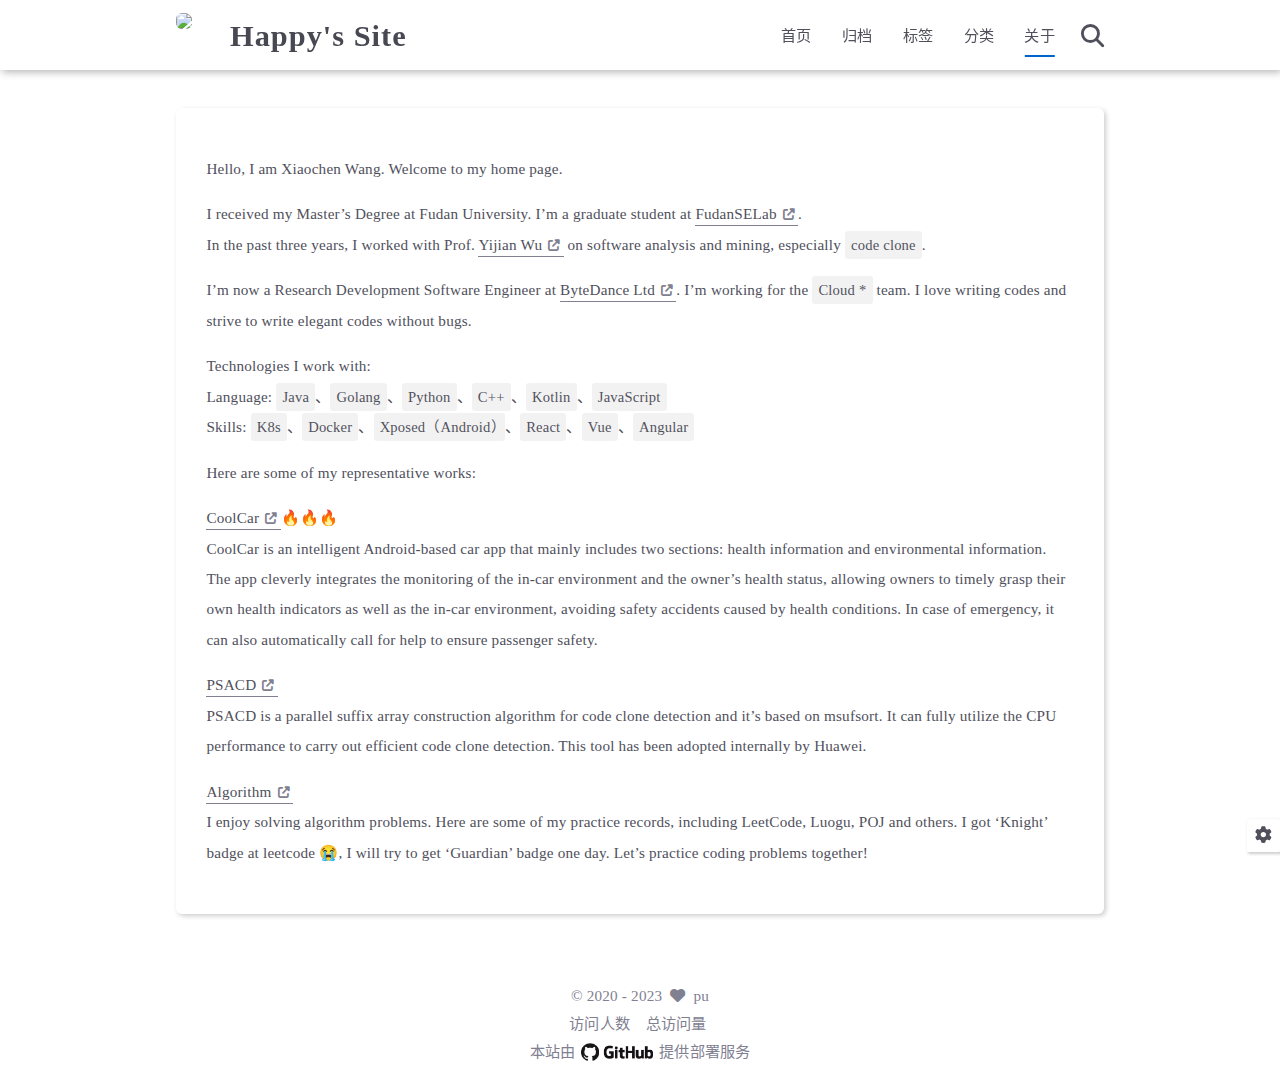
==== about/index.html @ 9624c0ca "feat(font): try font_size = 18" ====
<!DOCTYPE html>
<html lang="zh-CN">
<head>
    <meta charset="utf-8">
    <meta name="viewport" content="width=device-width, initial-scale=1, maximum-scale=1">
    <meta name="keywords" content="Hexo Theme Keep">
    <meta name="description" content="Hexo Theme Keep">
    <meta name="author" content="pu">
    
    <title>
        
            关于 |
        
        Happy&#39;s Site
    </title>
    
<link rel="stylesheet" href="/css/style.css">

    <link rel="shortcut icon" href="https://i.imgtg.com/2023/06/04/OqX4FY.png">
    
<link rel="stylesheet" href="/font/css/fontawesome.min.css">

    
<link rel="stylesheet" href="/font/css/regular.min.css">

    
<link rel="stylesheet" href="/font/css/solid.min.css">

    
<link rel="stylesheet" href="/font/css/brands.min.css">

    <script id="hexo-configurations">
    let KEEP = window.KEEP || {}
    KEEP.hexo_config = {"hostname":"example.com","root":"/","language":"zh-CN","path":"search.xml"}
    KEEP.theme_config = {"toc":{"enable":true,"number":true,"expand_all":true,"init_open":true},"style":{"primary_color":"#0066cc","logo":"https://i.imgtg.com/2023/06/04/OqXRIU.png","favicon":"https://i.imgtg.com/2023/06/04/OqX4FY.png","avatar":"https://i.imgtg.com/2023/06/04/OqXDRv.png","font_size": 18,"font_family":"Crimson Text, serif","hover":{"shadow":true,"scale":false},"first_screen":{"enable":true,"header_transparent":true,"background_img":"/images/bg.svg","description":"Keep writing and Keep loving.","font_color":null,"hitokoto":true},"scroll":{"progress_bar":true,"percent":false}},"local_search":{"enable":true,"preload":true},"code_copy":{},"code_block":{"tools":{"enable":true,"style":"default"},"highlight_theme":"default"},"side_tools":{},"pjax":{"enable":true},"lazyload":{"enable":true},"comment":{"enable":false,"use":"valine","valine":{"appid":null,"appkey":null,"server_urls":null,"placeholder":null},"gitalk":{"github_id":null,"github_admins":null,"repository":null,"client_id":null,"client_secret":null,"proxy":null},"twikoo":{"env_id":null,"region":null,"version":"1.6.8"},"waline":{"server_url":null,"reaction":false,"version":2}},"post":{"author_label":{"enable":true,"auto":false,"custom_label_list":["Lv999"]},"word_count":{"enable":true,"wordcount":true,"min2read":true},"img_align":"left","copyright_info":true},"version":"3.6.1"}
    KEEP.language_ago = {"second":"%s 秒前","minute":"%s 分钟前","hour":"%s 小时前","day":"%s 天前","week":"%s 周前","month":"%s 个月前","year":"%s 年前"}
    KEEP.language_code_block = {"copy":"复制代码","copied":"已复制","fold":"折叠代码块","folded":"已折叠"}
    KEEP.language_copy_copyright = {"copy":"复制版权信息","copied":"已复制","title":"原文标题","author":"原文作者","link":"原文链接"}
  </script>
<meta name="generator" content="Hexo 6.3.0"></head>


<body>
<div class="progress-bar-container">
    
        <span class="scroll-progress-bar"></span>
    

    
        <span class="pjax-progress-bar"></span>
        <i class="pjax-progress-icon fas fa-circle-notch fa-spin"></i>
    
</div>


<main class="page-container">

    

    <div class="page-main-content">

        <div class="page-main-content-top">
            
<header class="header-wrapper">

    <div class="header-content">
        <div class="left">
            
                <a class="logo-image" href="/">
                    <img src="https://i.imgtg.com/2023/06/04/OqXRIU.png">
                </a>
            
            <a class="logo-title" href="/">
               Happy&#39;s Site
            </a>
        </div>

        <div class="right">
            <div class="pc">
                <ul class="menu-list">
                    
                        <li class="menu-item">
                            <a class=""
                               href="/"
                            >
                                首页
                            </a>
                        </li>
                    
                        <li class="menu-item">
                            <a class=""
                               href="/archives"
                            >
                                归档
                            </a>
                        </li>
                    
                        <li class="menu-item">
                            <a class=""
                               href="/tags"
                            >
                                标签
                            </a>
                        </li>
                    
                        <li class="menu-item">
                            <a class=""
                               href="/categories"
                            >
                                分类
                            </a>
                        </li>
                    
                        <li class="menu-item">
                            <a class="active"
                               href="/about"
                            >
                                关于
                            </a>
                        </li>
                    
                    
                        <li class="menu-item search search-popup-trigger">
                            <i class="fas fa-search"></i>
                        </li>
                    
                </ul>
            </div>
            <div class="mobile">
                
                    <div class="icon-item search search-popup-trigger"><i class="fas fa-search"></i></div>
                
                <div class="icon-item menu-bar">
                    <div class="menu-bar-middle"></div>
                </div>
            </div>
        </div>
    </div>

    <div class="header-drawer">
        <ul class="drawer-menu-list">
            
                <li class="drawer-menu-item flex-center">
                    <a class=""
                       href="/">首页</a>
                </li>
            
                <li class="drawer-menu-item flex-center">
                    <a class=""
                       href="/archives">归档</a>
                </li>
            
                <li class="drawer-menu-item flex-center">
                    <a class=""
                       href="/tags">标签</a>
                </li>
            
                <li class="drawer-menu-item flex-center">
                    <a class=""
                       href="/categories">分类</a>
                </li>
            
                <li class="drawer-menu-item flex-center">
                    <a class="active"
                       href="/about">关于</a>
                </li>
            
        </ul>
    </div>

    <div class="window-mask"></div>

</header>


        </div>

        <div class="page-main-content-middle">

            <div class="main-content">

                
                    
<div class="fade-in-down-animation">
    <div class="page-template-container">
        
        
        <div class="page-template-content keep-markdown-body">
            
                <p>Hello, I am Xiaochen Wang. Welcome to my home page.</p>
<p>I received my Master’s Degree at Fudan University. I’m a graduate student at <a class="link"   target="_blank" rel="noopener" href="https://github.com/FudanSELab" >FudanSELab<i class="fas fa-external-link-alt"></i></a>.<br>In the past three years, I worked with Prof. <a class="link"   target="_blank" rel="noopener" href="https://cs.fudan.edu.cn/3f/73/c25906a278387/page.htm" >Yijian Wu<i class="fas fa-external-link-alt"></i></a> on software analysis and mining, especially <code>code clone</code>.</p>
<p>I’m now a Research Development Software Engineer at <a class="link"   target="_blank" rel="noopener" href="https://www.bytedance.com/" >ByteDance Ltd<i class="fas fa-external-link-alt"></i></a>. I’m working for the <code>Cloud *</code> team. I love writing codes and strive to write elegant codes without bugs.  </p>
<p>Technologies I work with:<br>Language: <code>Java</code>、<code>Golang</code>、<code>Python</code>、<code>C++</code>、<code>Kotlin</code>、<code>JavaScript</code><br>Skills:  <code>K8s</code>、<code>Docker</code>、<code>Xposed（Android）</code>、<code>React</code>、<code>Vue</code>、<code>Angular</code></p>
<p>Here are some of my representative works:</p>
<p><a class="link"   target="_blank" rel="noopener" href="https://github.com/perfwxc/CoolCar" >CoolCar<i class="fas fa-external-link-alt"></i></a>🔥🔥🔥<br>CoolCar is an intelligent Android-based car app that mainly includes two sections: health information and environmental information. The app cleverly integrates the monitoring of the in-car environment and the owner’s health status, allowing owners to timely grasp their own health indicators as well as the in-car environment, avoiding safety accidents caused by health conditions. In case of emergency, it can also automatically call for help to ensure passenger safety.</p>
<p><a class="link"   target="_blank" rel="noopener" href="https://github.com/FudanSELab/PSACD" >PSACD<i class="fas fa-external-link-alt"></i></a><br>PSACD is a parallel suffix array construction algorithm for code clone detection and it’s based on msufsort. It can fully utilize the CPU performance to carry out efficient code clone detection. This tool has been adopted internally by Huawei.</p>
<p><a class="link"   target="_blank" rel="noopener" href="https://github.com/perfwxc/Algorithm" >Algorithm<i class="fas fa-external-link-alt"></i></a><br>I enjoy solving algorithm problems. Here are some of my practice records, including LeetCode, Luogu, POJ and others. I got ‘Knight’ badge at leetcode 😭, I will try to get ‘Guardian’ badge one day. Let’s practice coding problems together!</p>

            
        </div>
        
    </div>
</div>


                
            </div>

        </div>

        <div class="page-main-content-bottom">
            
<footer class="footer">
    <div class="info-container">
        <div class="copyright-info info-item">
            &copy;
            
                <span>2020</span> -
            
            2023
            
                &nbsp;<i class="fas fa-heart icon-animate"></i>
                &nbsp;<a href="/">pu</a>
            
        </div>
        
            <script async data-pjax
                    src="//busuanzi.ibruce.info/busuanzi/2.3/busuanzi.pure.mini.js"></script>
            <div class="website-count info-item">
                
                    访问人数&nbsp;<span id="busuanzi_value_site_uv"></span>&ensp;
                
                
                    总访问量&nbsp;<span id="busuanzi_value_site_pv"></span>
                
            </div>
        
<!--        <div class="theme-info info-item">-->
<!--            由 <a target="_blank" href="https://hexo.io">Hexo</a> 驱动&nbsp;|&nbsp;主题&nbsp;<a class="theme-version" target="_blank" href="https://github.com/XPoet/hexo-theme-keep">Keep v3.6.1</a>-->
<!--        </div>-->
        
        
            <div class="deploy-info info-item">
                
                    本站由 <span class="tooltip" data-content="GitHub Pages"><img src="/images/deploy-provider/github.png"></span> 提供部署服务
                
            </div>
        
    </div>
</footer>

        </div>
    </div>

    

    <div class="right-bottom-side-tools">
        <div class="side-tools-container">
    <ul class="side-tools-list">
        <li class="tools-item tool-font-adjust-plus flex-center">
            <i class="fas fa-search-plus"></i>
        </li>

        <li class="tools-item tool-font-adjust-minus flex-center">
            <i class="fas fa-search-minus"></i>
        </li>

        <li class="tools-item tool-dark-light-toggle flex-center">
            <i class="fas fa-moon"></i>
        </li>

        <!-- rss -->
        

        
            <li class="tools-item tool-scroll-to-top flex-center">
                <i class="fas fa-arrow-up"></i>
            </li>
        

        <li class="tools-item tool-scroll-to-bottom flex-center">
            <i class="fas fa-arrow-down"></i>
        </li>
    </ul>

    <ul class="exposed-tools-list">
        <li class="tools-item tool-toggle-show flex-center">
            <i class="fas fa-cog fa-spin"></i>
        </li>
        
    </ul>
</div>

    </div>

    <div class="zoom-in-image-mask">
    <img class="zoom-in-image">
</div>


    
        <div class="search-pop-overlay">
    <div class="popup search-popup">
        <div class="search-header">
          <span class="search-input-field-pre">
            <i class="fas fa-keyboard"></i>
          </span>
            <div class="search-input-container">
                <input autocomplete="off"
                       autocorrect="off"
                       autocapitalize="off"
                       placeholder="搜索..."
                       spellcheck="false"
                       type="search"
                       class="search-input"
                >
            </div>
            <span class="close-popup-btn">
                <i class="fas fa-times"></i>
            </span>
        </div>
        <div id="search-result">
            <div id="no-result">
                <i class="fas fa-spinner fa-pulse fa-5x fa-fw"></i>
            </div>
        </div>
    </div>
</div>

    

</main>




<script src="/js/utils.js"></script>

<script src="/js/main.js"></script>

<script src="/js/header-shrink.js"></script>

<script src="/js/back2top.js"></script>

<script src="/js/dark-light-toggle.js"></script>





    
<script src="/js/local-search.js"></script>




    
<script src="/js/code-block.js"></script>




    
<script src="/js/lazyload.js"></script>



<div class="post-scripts pjax">
    
</div>


    
<script src="/js/libs/pjax.min.js"></script>

<script>
    window.addEventListener('DOMContentLoaded', () => {
        window.pjax = new Pjax({
            selectors: [
                'head title',
                '.page-container',
                '.pjax'
            ],
            history: true,
            debug: false,
            cacheBust: false,
            timeout: 0,
            analytics: false,
            currentUrlFullReload: false,
            scrollRestoration: false,
            // scrollTo: true,
        });

        document.addEventListener('pjax:send', () => {
            KEEP.utils.pjaxProgressBarStart();
        });

        document.addEventListener('pjax:complete', () => {
            KEEP.utils.pjaxProgressBarEnd();
            window.pjax.executeScripts(document.querySelectorAll('script[data-pjax], .pjax script'));
            KEEP.refresh();
        });
    });
</script>



</body>
</html>
---- css/style.css ----
:root {
  --primary-color: #06c;
  --primary-color-light-1: #0075eb;
  --primary-color-light-2: #0a85ff;
  --primary-color-dark-1: #005cb8;
  --primary-color-dark-2: #0052a3;
  --background-color-1: #fff;
  --background-color-2: #f7f7f7;
  --background-color-3: #f0f0f0;
  --content-background-color: #fff;
  --text-color-1: #484853;
  --text-color-2: #4c4c57;
  --text-color-3: #50505c;
  --text-color-4: #808091;
  --text-color-5: #b7b7c0;
  --text-color-6: #ededef;
  --toc-text-color: #6f6f80;
  --badge-color: #f0f0f0;
  --badge-background-color: #9393a1;
  --border-color: #b3b3b3;
  --selection-color: #0075eb;
  --shadow-color: rgba(0,0,0,0.2);
  --shadow-hover-color: rgba(0,0,0,0.3);
  --scrollbar-color: #60606e;
  --scrollbar-background-color: #e6e6e6;
  --toc-scrollbar-color: rgba(80,80,92,0.1);
  --copyright-info-color: #c03;
  --avatar-background-color: #005cb8;
  --header-transparent-background-1: rgba(255,255,255,0.28);
  --header-transparent-background-2: rgba(255,255,255,0.4);
  --pjax-progress-bar-color: linear-gradient(45deg, #f10006, #ef5b00, #e59c01, #19ca05, #00cab5, #0264c8, #c303c3);
  --article-aging-tips-color: #b78d0f;
  --article-aging-tips-background-color: rgba(183,141,15,0.1);
  --article-aging-tips-border-color: rgba(183,141,15,0.6);
}
@media (prefers-color-scheme: light) {
  :root {
    --primary-color: #06c;
    --primary-color-light-1: #0075eb;
    --primary-color-light-2: #0a85ff;
    --primary-color-dark-1: #005cb8;
    --primary-color-dark-2: #0052a3;
    --background-color-1: #fff;
    --background-color-2: #f7f7f7;
    --background-color-3: #f0f0f0;
    --content-background-color: #fff;
    --text-color-1: #484853;
    --text-color-2: #4c4c57;
    --text-color-3: #50505c;
    --text-color-4: #808091;
    --text-color-5: #b7b7c0;
    --text-color-6: #ededef;
    --toc-text-color: #6f6f80;
    --badge-color: #f0f0f0;
    --badge-background-color: #9393a1;
    --border-color: #b3b3b3;
    --selection-color: #0075eb;
    --shadow-color: rgba(0,0,0,0.2);
    --shadow-hover-color: rgba(0,0,0,0.3);
    --scrollbar-color: #60606e;
    --scrollbar-background-color: #e6e6e6;
    --toc-scrollbar-color: rgba(80,80,92,0.1);
    --copyright-info-color: #c03;
    --avatar-background-color: #005cb8;
    --header-transparent-background-1: rgba(255,255,255,0.28);
    --header-transparent-background-2: rgba(255,255,255,0.4);
    --pjax-progress-bar-color: linear-gradient(45deg, #f10006, #ef5b00, #e59c01, #19ca05, #00cab5, #0264c8, #c303c3);
    --article-aging-tips-color: #b78d0f;
    --article-aging-tips-background-color: rgba(183,141,15,0.1);
    --article-aging-tips-border-color: rgba(183,141,15,0.6);
  }
}
@media (prefers-color-scheme: dark) {
  :root {
    --primary-color: #06c;
    --primary-color-light-1: #0075eb;
    --primary-color-light-2: #0a85ff;
    --primary-color-dark-1: #005cb8;
    --primary-color-dark-2: #0052a3;
    --background-color-1: #383940;
    --background-color-2: #3d3f46;
    --background-color-3: #43444c;
    --content-background-color: #37383f;
    --text-color-1: #c5c5cc;
    --text-color-2: #c1c1c9;
    --text-color-3: #bebec6;
    --text-color-4: #9595a2;
    --text-color-5: #5b5b67;
    --text-color-6: #36363e;
    --toc-text-color: #9f9fab;
    --badge-color: #4a4c55;
    --badge-background-color: #d8d8dd;
    --border-color: #6f717e;
    --selection-color: #005ebc;
    --shadow-color: rgba(128,128,128,0.2);
    --shadow-hover-color: rgba(128,128,128,0.28);
    --scrollbar-color: #32333a;
    --scrollbar-background-color: #5c5e6a;
    --toc-scrollbar-color: rgba(190,190,198,0.1);
    --copyright-info-color: #a30029;
    --avatar-background-color: #004a93;
    --header-transparent-background-1: rgba(56,57,64,0.28);
    --header-transparent-background-2: rgba(56,57,64,0.4);
    --pjax-progress-bar-color: linear-gradient(45deg, #ea404a, #ea722f, #e9a71f, #67e559, #18ecec, #1b85f1, #ee1dee);
    --article-aging-tips-color: #ecc34d;
    --article-aging-tips-background-color: rgba(236,195,77,0.1);
    --article-aging-tips-border-color: rgba(236,195,77,0.6);
  }
}
.light-mode {
  --primary-color: #06c;
  --primary-color-light-1: #0075eb;
  --primary-color-light-2: #0a85ff;
  --primary-color-dark-1: #005cb8;
  --primary-color-dark-2: #0052a3;
  --background-color-1: #fff;
  --background-color-2: #f7f7f7;
  --background-color-3: #f0f0f0;
  --content-background-color: #fff;
  --text-color-1: #484853;
  --text-color-2: #4c4c57;
  --text-color-3: #50505c;
  --text-color-4: #808091;
  --text-color-5: #b7b7c0;
  --text-color-6: #ededef;
  --toc-text-color: #6f6f80;
  --badge-color: #f0f0f0;
  --badge-background-color: #9393a1;
  --border-color: #b3b3b3;
  --selection-color: #0075eb;
  --shadow-color: rgba(0,0,0,0.2);
  --shadow-hover-color: rgba(0,0,0,0.3);
  --scrollbar-color: #60606e;
  --scrollbar-background-color: #e6e6e6;
  --toc-scrollbar-color: rgba(80,80,92,0.1);
  --copyright-info-color: #c03;
  --avatar-background-color: #005cb8;
  --header-transparent-background-1: rgba(255,255,255,0.28);
  --header-transparent-background-2: rgba(255,255,255,0.4);
  --pjax-progress-bar-color: linear-gradient(45deg, #f10006, #ef5b00, #e59c01, #19ca05, #00cab5, #0264c8, #c303c3);
  --article-aging-tips-color: #b78d0f;
  --article-aging-tips-background-color: rgba(183,141,15,0.1);
  --article-aging-tips-border-color: rgba(183,141,15,0.6);
}
.dark-mode {
  --primary-color: #06c;
  --primary-color-light-1: #0075eb;
  --primary-color-light-2: #0a85ff;
  --primary-color-dark-1: #005cb8;
  --primary-color-dark-2: #0052a3;
  --background-color-1: #383940;
  --background-color-2: #3d3f46;
  --background-color-3: #43444c;
  --content-background-color: #37383f;
  --text-color-1: #c5c5cc;
  --text-color-2: #c1c1c9;
  --text-color-3: #bebec6;
  --text-color-4: #9595a2;
  --text-color-5: #5b5b67;
  --text-color-6: #36363e;
  --toc-text-color: #9f9fab;
  --badge-color: #4a4c55;
  --badge-background-color: #d8d8dd;
  --border-color: #6f717e;
  --selection-color: #005ebc;
  --shadow-color: rgba(128,128,128,0.2);
  --shadow-hover-color: rgba(128,128,128,0.28);
  --scrollbar-color: #32333a;
  --scrollbar-background-color: #5c5e6a;
  --toc-scrollbar-color: rgba(190,190,198,0.1);
  --copyright-info-color: #a30029;
  --avatar-background-color: #004a93;
  --header-transparent-background-1: rgba(56,57,64,0.28);
  --header-transparent-background-2: rgba(56,57,64,0.4);
  --pjax-progress-bar-color: linear-gradient(45deg, #ea404a, #ea722f, #e9a71f, #67e559, #18ecec, #1b85f1, #ee1dee);
  --article-aging-tips-color: #ecc34d;
  --article-aging-tips-background-color: rgba(236,195,77,0.1);
  --article-aging-tips-border-color: rgba(236,195,77,0.6);
}
.fade-in-down-animation {
  animation-name: fade-in-down;
  animation-duration: 1s;
  animation-fill-mode: both;
}
.title-hover-animation {
  position: relative;
  display: inline-block;
  color: var(--text-color-2);
  line-height: 1.3;
  vertical-align: top;
  border-bottom: none;
}
.title-hover-animation::before {
  position: absolute;
  bottom: -4px;
  left: 0;
  width: 100%;
  height: 2px;
  background-color: var(--text-color-2);
  transform: scaleX(0);
  visibility: hidden;
  content: "";
  transition-delay: 0s, 0s, 0s, 0s, 0s, 0s;
  transition-timing-function: ease, ease, ease, ease, ease-in-out, ease-in-out;
  transition-duration: 0.2s, 0.2s, 0.2s, 0.2s, 0.2s, 0.2s;
  transition-property: color, background, box-shadow, border-color, visibility, transform;
}
.title-hover-animation:hover::before {
  transform: scaleX(1);
  visibility: visible;
}
@-moz-keyframes fade-in-down {
  0% {
    transform: translateY(-50px);
    opacity: 0;
  }
  100% {
    transform: translateY(0);
    opacity: 1;
  }
}
@-webkit-keyframes fade-in-down {
  0% {
    transform: translateY(-50px);
    opacity: 0;
  }
  100% {
    transform: translateY(0);
    opacity: 1;
  }
}
@-o-keyframes fade-in-down {
  0% {
    transform: translateY(-50px);
    opacity: 0;
  }
  100% {
    transform: translateY(0);
    opacity: 1;
  }
}
@keyframes fade-in-down {
  0% {
    transform: translateY(-50px);
    opacity: 0;
  }
  100% {
    transform: translateY(0);
    opacity: 1;
  }
}
@-moz-keyframes icon-animate {
  0%, 100% {
    transform: scale(1);
  }
  10%, 30% {
    transform: scale(0.88);
  }
  20%, 40%, 60%, 80% {
    transform: scale(1.08);
  }
  50%, 70% {
    transform: scale(1.08);
  }
}
@-webkit-keyframes icon-animate {
  0%, 100% {
    transform: scale(1);
  }
  10%, 30% {
    transform: scale(0.88);
  }
  20%, 40%, 60%, 80% {
    transform: scale(1.08);
  }
  50%, 70% {
    transform: scale(1.08);
  }
}
@-o-keyframes icon-animate {
  0%, 100% {
    transform: scale(1);
  }
  10%, 30% {
    transform: scale(0.88);
  }
  20%, 40%, 60%, 80% {
    transform: scale(1.08);
  }
  50%, 70% {
    transform: scale(1.08);
  }
}
@keyframes icon-animate {
  0%, 100% {
    transform: scale(1);
  }
  10%, 30% {
    transform: scale(0.88);
  }
  20%, 40%, 60%, 80% {
    transform: scale(1.08);
  }
  50%, 70% {
    transform: scale(1.08);
  }
}
@-moz-keyframes img-loading-animation {
  to {
    transform: rotate(1turn);
  }
}
@-webkit-keyframes img-loading-animation {
  to {
    transform: rotate(1turn);
  }
}
@-o-keyframes img-loading-animation {
  to {
    transform: rotate(1turn);
  }
}
@keyframes img-loading-animation {
  to {
    transform: rotate(1turn);
  }
}
* {
  transition-delay: 0s, 0s, 0s, 0s;
  transition-timing-function: ease, ease, ease, ease;
  transition-duration: 0.2s, 0.2s, 0.2s, 0.2s;
  transition-property: color, background, box-shadow, border-color;
}
*::-webkit-scrollbar {
  width: 0.4rem;
  height: 0.4rem;
  transition: all 0.2s ease;
}
*::-webkit-scrollbar-thumb {
  background: var(--scrollbar-color);
  border-radius: 0.1rem;
}
*::-webkit-scrollbar-track {
  background: var(--scrollbar-background-color);
}
html,
body {
  position: relative;
  width: 100%;
  height: 100%;
  margin: 0;
  padding: 0;
  color: var(--text-color-3);
  font-weight: 400;
  font-size: 15.2px;
  font-family: Crimson Text, serif;
  line-height: 22px;
  letter-spacing: 0.2px;
  background: var(--background-color-1);
}
html::-webkit-scrollbar,
body::-webkit-scrollbar {
  width: 0.6rem;
  height: 0.6rem;
}
@media (max-width: 800px) {
  html::-webkit-scrollbar,
  body::-webkit-scrollbar {
    width: 0.5rem;
    height: 0.5rem;
  }
}
@media (max-width: 500px) {
  html::-webkit-scrollbar,
  body::-webkit-scrollbar {
    width: 0.4rem;
    height: 0.4rem;
  }
}
@media (max-width: 800px) {
  html,
  body {
    font-size: 14.591999999999999px;
    line-height: 21.119999999999997px;
  }
}
@media (max-width: 500px) {
  html,
  body {
    font-size: 13.68px;
    line-height: 19.8px;
  }
}
::selection {
  color: #fff;
  background: var(--selection-color);
}
ul,
ol,
li {
  margin: 0;
  padding: 0;
  list-style: none;
}
a {
  color: var(--text-color-3);
  text-decoration: none;
}
a i,
a span {
  color: var(--text-color-3);
}
a:hover,
a:active {
  color: var(--primary-color);
  text-decoration: none !important;
}
a:hover i,
a:active i,
a:hover span,
a:active span {
  color: var(--primary-color);
}
img[lazyload] {
  position: relative;
  box-sizing: border-box;
  width: 8rem;
  height: 8rem;
  box-shadow: none !important;
  cursor: not-allowed;
  pointer-events: none;
}
img[lazyload]::before {
  position: absolute;
  top: 0;
  left: 0;
  display: block;
  width: 100%;
  height: 100%;
  background: var(--background-color-1);
  content: '';
  transition-delay: 0s, 0s, 0s, 0s, 0s;
  transition-timing-function: ease, ease, ease, ease, ease;
  transition-duration: 0.2s, 0.2s, 0.2s, 0.2s, 0.2s;
  transition-property: color, background, box-shadow, border-color, background;
}
img[lazyload]::after {
  position: absolute;
  top: 0;
  right: 0;
  bottom: 0;
  left: 0;
  display: block;
  width: 2rem;
  height: 2rem;
  margin: auto;
  border: 2px solid var(--text-color-6);
  border-top-color: var(--selection-color);
  border-left-color: var(--selection-color);
  border-radius: 50%;
  animation: img-loading-animation 750ms infinite linear;
  content: '';
  transition-delay: 0s, 0s, 0s, 0s, 0s;
  transition-timing-function: ease, ease, ease, ease, ease;
  transition-duration: 0.2s, 0.2s, 0.2s, 0.2s, 0.2s;
  transition-property: color, background, box-shadow, border-color, border;
}
button {
  margin: 0;
  padding: 0;
  background: transparent;
  border: 0;
  outline: none;
  cursor: pointer;
}
.btn {
  position: relative;
  display: inline-block;
  padding: 0.4rem 1rem;
  white-space: nowrap;
  text-align: center;
  background: var(--background-color-1);
  border-radius: 5px;
  cursor: pointer;
  box-shadow: 2px 2px 5px var(--shadow-color);
  transition-delay: 0s, 0s, 0s, 0s, 0s;
  transition-timing-function: ease, ease, ease, ease, linear;
  transition-duration: 0.2s, 0.2s, 0.2s, 0.2s, 0.2s;
  transition-property: color, background, box-shadow, border-color, transform;
}
.btn:hover {
  box-shadow: 2px 2px 8px var(--shadow-hover-color);
}
.btn:hover {
  color: var(--background-color-1);
  background: var(--primary-color);
}
.flex-center {
  display: flex;
  align-items: center;
  justify-content: center;
}
.clear::after {
  display: block;
  clear: both;
  height: 0;
  overflow: hidden;
  visibility: hidden;
  content: '';
}
.tooltip {
  position: relative;
  box-sizing: border-box;
}
.tooltip:hover .tooltip-content {
  display: inline-block;
}
.tooltip.show-img .tooltip-content {
  display: none !important;
}
.tooltip .tooltip-content {
  position: absolute;
  top: -0.4rem;
  left: 50%;
  z-index: 1009;
  display: none;
  box-sizing: border-box;
  padding: 0.2rem 0.6rem;
  color: var(--text-color-6);
  font-size: 0.8rem;
  letter-spacing: 0.8px;
  white-space: nowrap;
  background: var(--text-color-1);
  border-radius: 0.3rem;
  transform: translateX(-50%) translateY(-100%);
  transition-delay: 0s, 0s, 0s, 0s, 0s;
  transition-timing-function: ease, ease, ease, ease, ease;
  transition-duration: 0.2s, 0.2s, 0.2s, 0.2s, 0.2s;
  transition-property: color, background, box-shadow, border-color, display;
  -moz-user-select: none;
  -ms-user-select: none;
  -webkit-user-select: none;
  user-select: none;
}
.tooltip-img {
  position: relative;
  box-sizing: border-box;
}
.tooltip-img.show-img .tooltip-img-box {
  display: flex;
}
.tooltip-img .tooltip-img-box {
  position: absolute;
  top: -0.4rem;
  left: 50%;
  z-index: 1008;
  display: none;
  align-items: center;
  justify-content: center;
  box-sizing: border-box;
  min-height: 6rem;
  background: var(--text-color-6);
  border: 0.2rem solid var(--text-color-3);
  border-radius: 0.3rem;
  transform: translateX(-50%) translateY(-100%);
  transition-delay: 0s, 0s, 0s, 0s, 0s;
  transition-timing-function: ease, ease, ease, ease, ease;
  transition-duration: 0.2s, 0.2s, 0.2s, 0.2s, 0.2s;
  transition-property: color, background, box-shadow, border-color, display;
  -moz-user-select: none;
  -ms-user-select: none;
  -webkit-user-select: none;
  user-select: none;
}
.tooltip-img .tooltip-img-box img {
  display: block;
  max-height: 10rem;
}
.keep-markdown-body {
  font-size: 1rem;
}
.keep-markdown-body blockquote {
  box-sizing: border-box;
  margin: 1.4rem 0;
  color: var(--text-color-3);
  background: var(--background-color-2);
  border-left: 0.4rem solid var(--text-color-4);
}
.keep-markdown-body blockquote p,
.keep-markdown-body blockquote ul,
.keep-markdown-body blockquote ol {
  padding: 0.4rem 0.4rem 0.4rem 0.8rem;
}
.keep-markdown-body p {
  color: var(--text-color-3);
  line-height: 2;
}
.keep-markdown-body a {
  position: relative;
  box-sizing: border-box;
  padding-bottom: 0.2rem;
  text-decoration: none;
  overflow-wrap: break-word;
  border-bottom: 0.1rem solid var(--text-color-4);
  outline: 0;
  cursor: pointer;
}
.keep-markdown-body a .fas,
.keep-markdown-body a .far,
.keep-markdown-body a .fab {
  position: relative;
  margin: 0 0.2rem 0 0.4rem;
  color: var(--text-color-4);
  font-size: 0.88rem;
}
.keep-markdown-body a:hover {
  text-decoration: underline;
}
.keep-markdown-body a:hover::after {
  background: var(--primary-color);
}
.keep-markdown-body strong {
  color: var(--text-color-3);
}
.keep-markdown-body em {
  color: var(--text-color-3);
}
.keep-markdown-body ul li,
.keep-markdown-body ol li {
  margin-left: 1rem;
  line-height: 2rem;
}
.keep-markdown-body ul li {
  list-style: disc;
}
.keep-markdown-body ul li ul li {
  list-style: circle;
}
.keep-markdown-body ul li ul li ul li {
  list-style: square;
}
.keep-markdown-body ol li {
  list-style: decimal;
}
.keep-markdown-body ol li ol li {
  list-style: upper-alpha;
}
.keep-markdown-body ol li ol li ol li {
  list-style: upper-roman;
}
.keep-markdown-body li {
  color: var(--text-color-3);
}
.keep-markdown-body h1,
.keep-markdown-body h2,
.keep-markdown-body h3,
.keep-markdown-body h4,
.keep-markdown-body h5,
.keep-markdown-body h6 {
  color: var(--text-color-2);
  line-height: 1.5;
}
@media (max-width: 800px) {
  .keep-markdown-body h1,
  .keep-markdown-body h2,
  .keep-markdown-body h3,
  .keep-markdown-body h4,
  .keep-markdown-body h5,
  .keep-markdown-body h6 {
    line-height: 1.25;
  }
}
.keep-markdown-body h1 {
  font-weight: 600;
  font-size: 1.8rem;
}
@media (max-width: 800px) {
  .keep-markdown-body h1 {
    font-size: 1.7rem;
  }
}
.keep-markdown-body h2 {
  font-weight: 600;
  font-size: 1.7rem;
}
@media (max-width: 800px) {
  .keep-markdown-body h2 {
    font-size: 1.6rem;
  }
}
.keep-markdown-body h3 {
  font-weight: 550;
  font-size: 1.6rem;
}
@media (max-width: 800px) {
  .keep-markdown-body h3 {
    font-size: 1.5rem;
  }
}
.keep-markdown-body h4 {
  font-weight: 550;
  font-size: 1.5rem;
}
@media (max-width: 800px) {
  .keep-markdown-body h4 {
    font-size: 1.4rem;
  }
}
.keep-markdown-body h5 {
  font-weight: 500;
  font-size: 1.28rem;
}
@media (max-width: 800px) {
  .keep-markdown-body h5 {
    font-size: 1.18rem;
  }
}
.keep-markdown-body h6 {
  font-weight: 500;
  font-size: 1.2rem;
  line-height: 1.2;
}
@media (max-width: 800px) {
  .keep-markdown-body h6 {
    font-size: 1.1rem;
    line-height: 1.1;
  }
}
.keep-markdown-body img {
  position: relative;
  display: block;
  box-sizing: border-box;
  max-width: 100%;
  box-shadow: 0 0 0.2rem var(--shadow-color);
  cursor: zoom-in;
  opacity: 1;
  margin: 0.8rem 0 0.2rem;
}
.keep-markdown-body img.hide {
  opacity: 0;
}
.keep-markdown-body img[lazyload] {
  margin: 0.8rem auto 0.2rem;
}
.keep-markdown-body > table {
  width: 100%;
  overflow: auto;
  border-collapse: collapse;
  border-spacing: 0;
}
@media (max-width: 500px) {
  .keep-markdown-body > table {
    table-layout: fixed;
  }
}
.keep-markdown-body > table td,
.keep-markdown-body > table th {
  padding: 0;
}
.keep-markdown-body > table th {
  font-weight: 600;
}
.keep-markdown-body > table td,
.keep-markdown-body > table th {
  padding: 0.4rem 1rem;
  border: 0.1rem solid var(--border-color);
}
.keep-markdown-body > table tr {
  background-color: var(--background-color-1);
  border: 0.1rem solid var(--text-color-6);
}
.keep-markdown-body > table tr:nth-child(2n) {
  background-color: var(--background-color-2);
}
:root {
  --primary-color: #06c;
  --primary-color-light-1: #0075eb;
  --primary-color-light-2: #0a85ff;
  --primary-color-dark-1: #005cb8;
  --primary-color-dark-2: #0052a3;
  --background-color-1: #fff;
  --background-color-2: #f7f7f7;
  --background-color-3: #f0f0f0;
  --content-background-color: #fff;
  --text-color-1: #484853;
  --text-color-2: #4c4c57;
  --text-color-3: #50505c;
  --text-color-4: #808091;
  --text-color-5: #b7b7c0;
  --text-color-6: #ededef;
  --toc-text-color: #6f6f80;
  --badge-color: #f0f0f0;
  --badge-background-color: #9393a1;
  --border-color: #b3b3b3;
  --selection-color: #0075eb;
  --shadow-color: rgba(0,0,0,0.2);
  --shadow-hover-color: rgba(0,0,0,0.3);
  --scrollbar-color: #60606e;
  --scrollbar-background-color: #e6e6e6;
  --toc-scrollbar-color: rgba(80,80,92,0.1);
  --copyright-info-color: #c03;
  --avatar-background-color: #005cb8;
  --header-transparent-background-1: rgba(255,255,255,0.28);
  --header-transparent-background-2: rgba(255,255,255,0.4);
  --pjax-progress-bar-color: linear-gradient(45deg, #f10006, #ef5b00, #e59c01, #19ca05, #00cab5, #0264c8, #c303c3);
  --article-aging-tips-color: #b78d0f;
  --article-aging-tips-background-color: rgba(183,141,15,0.1);
  --article-aging-tips-border-color: rgba(183,141,15,0.6);
}
@media (prefers-color-scheme: light) {
  :root {
    --primary-color: #06c;
    --primary-color-light-1: #0075eb;
    --primary-color-light-2: #0a85ff;
    --primary-color-dark-1: #005cb8;
    --primary-color-dark-2: #0052a3;
    --background-color-1: #fff;
    --background-color-2: #f7f7f7;
    --background-color-3: #f0f0f0;
    --content-background-color: #fff;
    --text-color-1: #484853;
    --text-color-2: #4c4c57;
    --text-color-3: #50505c;
    --text-color-4: #808091;
    --text-color-5: #b7b7c0;
    --text-color-6: #ededef;
    --toc-text-color: #6f6f80;
    --badge-color: #f0f0f0;
    --badge-background-color: #9393a1;
    --border-color: #b3b3b3;
    --selection-color: #0075eb;
    --shadow-color: rgba(0,0,0,0.2);
    --shadow-hover-color: rgba(0,0,0,0.3);
    --scrollbar-color: #60606e;
    --scrollbar-background-color: #e6e6e6;
    --toc-scrollbar-color: rgba(80,80,92,0.1);
    --copyright-info-color: #c03;
    --avatar-background-color: #005cb8;
    --header-transparent-background-1: rgba(255,255,255,0.28);
    --header-transparent-background-2: rgba(255,255,255,0.4);
    --pjax-progress-bar-color: linear-gradient(45deg, #f10006, #ef5b00, #e59c01, #19ca05, #00cab5, #0264c8, #c303c3);
    --article-aging-tips-color: #b78d0f;
    --article-aging-tips-background-color: rgba(183,141,15,0.1);
    --article-aging-tips-border-color: rgba(183,141,15,0.6);
  }
}
@media (prefers-color-scheme: dark) {
  :root {
    --primary-color: #06c;
    --primary-color-light-1: #0075eb;
    --primary-color-light-2: #0a85ff;
    --primary-color-dark-1: #005cb8;
    --primary-color-dark-2: #0052a3;
    --background-color-1: #383940;
    --background-color-2: #3d3f46;
    --background-color-3: #43444c;
    --content-background-color: #37383f;
    --text-color-1: #c5c5cc;
    --text-color-2: #c1c1c9;
    --text-color-3: #bebec6;
    --text-color-4: #9595a2;
    --text-color-5: #5b5b67;
    --text-color-6: #36363e;
    --toc-text-color: #9f9fab;
    --badge-color: #4a4c55;
    --badge-background-color: #d8d8dd;
    --border-color: #6f717e;
    --selection-color: #005ebc;
    --shadow-color: rgba(128,128,128,0.2);
    --shadow-hover-color: rgba(128,128,128,0.28);
    --scrollbar-color: #32333a;
    --scrollbar-background-color: #5c5e6a;
    --toc-scrollbar-color: rgba(190,190,198,0.1);
    --copyright-info-color: #a30029;
    --avatar-background-color: #004a93;
    --header-transparent-background-1: rgba(56,57,64,0.28);
    --header-transparent-background-2: rgba(56,57,64,0.4);
    --pjax-progress-bar-color: linear-gradient(45deg, #ea404a, #ea722f, #e9a71f, #67e559, #18ecec, #1b85f1, #ee1dee);
    --article-aging-tips-color: #ecc34d;
    --article-aging-tips-background-color: rgba(236,195,77,0.1);
    --article-aging-tips-border-color: rgba(236,195,77,0.6);
  }
}
.light-mode {
  --primary-color: #06c;
  --primary-color-light-1: #0075eb;
  --primary-color-light-2: #0a85ff;
  --primary-color-dark-1: #005cb8;
  --primary-color-dark-2: #0052a3;
  --background-color-1: #fff;
  --background-color-2: #f7f7f7;
  --background-color-3: #f0f0f0;
  --content-background-color: #fff;
  --text-color-1: #484853;
  --text-color-2: #4c4c57;
  --text-color-3: #50505c;
  --text-color-4: #808091;
  --text-color-5: #b7b7c0;
  --text-color-6: #ededef;
  --toc-text-color: #6f6f80;
  --badge-color: #f0f0f0;
  --badge-background-color: #9393a1;
  --border-color: #b3b3b3;
  --selection-color: #0075eb;
  --shadow-color: rgba(0,0,0,0.2);
  --shadow-hover-color: rgba(0,0,0,0.3);
  --scrollbar-color: #60606e;
  --scrollbar-background-color: #e6e6e6;
  --toc-scrollbar-color: rgba(80,80,92,0.1);
  --copyright-info-color: #c03;
  --avatar-background-color: #005cb8;
  --header-transparent-background-1: rgba(255,255,255,0.28);
  --header-transparent-background-2: rgba(255,255,255,0.4);
  --pjax-progress-bar-color: linear-gradient(45deg, #f10006, #ef5b00, #e59c01, #19ca05, #00cab5, #0264c8, #c303c3);
  --article-aging-tips-color: #b78d0f;
  --article-aging-tips-background-color: rgba(183,141,15,0.1);
  --article-aging-tips-border-color: rgba(183,141,15,0.6);
}
.dark-mode {
  --primary-color: #06c;
  --primary-color-light-1: #0075eb;
  --primary-color-light-2: #0a85ff;
  --primary-color-dark-1: #005cb8;
  --primary-color-dark-2: #0052a3;
  --background-color-1: #383940;
  --background-color-2: #3d3f46;
  --background-color-3: #43444c;
  --content-background-color: #37383f;
  --text-color-1: #c5c5cc;
  --text-color-2: #c1c1c9;
  --text-color-3: #bebec6;
  --text-color-4: #9595a2;
  --text-color-5: #5b5b67;
  --text-color-6: #36363e;
  --toc-text-color: #9f9fab;
  --badge-color: #4a4c55;
  --badge-background-color: #d8d8dd;
  --border-color: #6f717e;
  --selection-color: #005ebc;
  --shadow-color: rgba(128,128,128,0.2);
  --shadow-hover-color: rgba(128,128,128,0.28);
  --scrollbar-color: #32333a;
  --scrollbar-background-color: #5c5e6a;
  --toc-scrollbar-color: rgba(190,190,198,0.1);
  --copyright-info-color: #a30029;
  --avatar-background-color: #004a93;
  --header-transparent-background-1: rgba(56,57,64,0.28);
  --header-transparent-background-2: rgba(56,57,64,0.4);
  --pjax-progress-bar-color: linear-gradient(45deg, #ea404a, #ea722f, #e9a71f, #67e559, #18ecec, #1b85f1, #ee1dee);
  --article-aging-tips-color: #ecc34d;
  --article-aging-tips-background-color: rgba(236,195,77,0.1);
  --article-aging-tips-border-color: rgba(236,195,77,0.6);
}
:root {
  --toolbar-foreground: #50505c;
  --toolbar-background: #f0f0f0;
  --code-foreground: #535360;
  --code-background: #f2f2f2;
  --highlight-background: #fafafa;
  --highlight-foreground: #535360;
  --highlight-comment: #8e908c;
  --highlight-red: #c82829;
  --highlight-orange: #f5871f;
  --highlight-yellow: #eab700;
  --highlight-green: #718c00;
  --highlight-aqua: #3e999f;
  --highlight-blue: #4271ae;
  --highlight-purple: #8959a8;
  --highlight-gutter-color: #585865;
  --highlight-gutter-bg-color: #f2f2f2;
}
@media (prefers-color-scheme: light) {
  :root {
    --toolbar-foreground: #50505c;
    --toolbar-background: #f0f0f0;
    --code-foreground: #535360;
    --code-background: #f2f2f2;
    --highlight-background: #fafafa;
    --highlight-foreground: #535360;
    --highlight-comment: #8e908c;
    --highlight-red: #c82829;
    --highlight-orange: #f5871f;
    --highlight-yellow: #eab700;
    --highlight-green: #718c00;
    --highlight-aqua: #3e999f;
    --highlight-blue: #4271ae;
    --highlight-purple: #8959a8;
    --highlight-gutter-color: #585865;
    --highlight-gutter-bg-color: #f2f2f2;
  }
}
@media (prefers-color-scheme: dark) {
  :root {
    --toolbar-foreground: #bebec6;
    --toolbar-background: #43444c;
    --code-foreground: #bfbfc7;
    --code-background: #32333a;
    --highlight-background: #34343b;
    --highlight-foreground: #bfbfc7;
    --highlight-comment: #969896;
    --highlight-red: #c66;
    --highlight-orange: #de935f;
    --highlight-yellow: #f0c674;
    --highlight-green: #b5bd68;
    --highlight-aqua: #8abeb7;
    --highlight-blue: #81a2be;
    --highlight-purple: #b294bb;
    --highlight-gutter-color: #c1c1c9;
    --highlight-gutter-bg-color: #32333a;
  }
}
.light-mode {
  --toolbar-foreground: #50505c;
  --toolbar-background: #f0f0f0;
  --code-foreground: #535360;
  --code-background: #f2f2f2;
  --highlight-background: #fafafa;
  --highlight-foreground: #535360;
  --highlight-comment: #8e908c;
  --highlight-red: #c82829;
  --highlight-orange: #f5871f;
  --highlight-yellow: #eab700;
  --highlight-green: #718c00;
  --highlight-aqua: #3e999f;
  --highlight-blue: #4271ae;
  --highlight-purple: #8959a8;
  --highlight-gutter-color: #585865;
  --highlight-gutter-bg-color: #f2f2f2;
}
.dark-mode {
  --toolbar-foreground: #bebec6;
  --toolbar-background: #43444c;
  --code-foreground: #bfbfc7;
  --code-background: #32333a;
  --highlight-background: #34343b;
  --highlight-foreground: #bfbfc7;
  --highlight-comment: #969896;
  --highlight-red: #c66;
  --highlight-orange: #de935f;
  --highlight-yellow: #f0c674;
  --highlight-green: #b5bd68;
  --highlight-aqua: #8abeb7;
  --highlight-blue: #81a2be;
  --highlight-purple: #b294bb;
  --highlight-gutter-color: #c1c1c9;
  --highlight-gutter-bg-color: #32333a;
}
pre,
.highlight {
  margin: 1.5rem 0;
  padding: 0;
  overflow: auto;
  color: var(--highlight-foreground);
  font-size: 0.96rem;
  line-height: 1.5rem;
  background: var(--highlight-background);
  -ms-text-size-adjust: none;
  -moz-text-size-adjust: none;
  -webkit-text-size-adjust: none;
}
pre,
code {
  font-family: "Source Code Pro", consolas, Menlo;
}
code {
  padding: 0.4rem;
  color: var(--code-foreground);
  font-size: 0.96rem;
  word-wrap: break-word;
  background: var(--code-background);
  border-radius: 0.2rem;
}
pre {
  padding: 0.6rem;
}
pre code {
  padding: 0;
  color: var(--highlight-foreground);
  text-shadow: none;
  background: none;
}
.highlight {
  border-bottom-right-radius: 0.1rem;
  border-bottom-left-radius: 0.1rem;
}
.highlight pre {
  margin: 0;
  padding: 0.6rem 0;
  border: none;
}
.highlight table {
  width: auto;
  margin: 0;
  border: none;
  border-spacing: unset;
}
.highlight td {
  padding: 0;
  border: none;
}
.highlight figcaption {
  margin-bottom: 1rem;
  color: var(--highlight-foreground);
  font-size: 1rem;
  line-height: 1rem;
}
.highlight figcaption a {
  float: right;
  color: var(--highlight-foreground);
}
.highlight figcaption a:hover {
  border-bottom-color: var(--highlight-foreground);
}
.highlight .gutter pre {
  padding-right: 0.6rem;
  padding-left: 0.6rem;
  color: var(--highlight-gutter-color);
  text-align: center;
  background-color: var(--highlight-gutter-bg-color);
}
.highlight .code pre {
  width: 100%;
  padding-right: 0.6rem;
  padding-left: 0.6rem;
  background-color: var(--highlight-background);
}
.highlight .line {
  height: 1.5rem;
  color: var(--highlight-foreground);
}
.highlight .line .language-javascript {
  color: var(--highlight-foreground);
}
.highlight .line .attr {
  color: var(--highlight-foreground);
}
.highlight .line .string {
  color: var(--highlight-foreground);
}
.gutter {
  -moz-user-select: none;
  -ms-user-select: none;
  -webkit-user-select: none;
  user-select: none;
  color: var(--highlight-gutter-color);
  background: var(--highlight-gutter-bg-color);
}
.gutter .line {
  color: var(--highlight-gutter-color);
}
.gist table {
  width: auto;
}
.gist table td {
  border: none;
}
pre .deletion {
  background: var(--highlight-deletion);
}
pre .addition {
  background: var(--highlight-addition);
}
pre .meta {
  color: var(--highlight-purple);
}
pre .comment {
  color: var(--highlight-comment);
}
pre .variable,
pre .attribute,
pre .tag,
pre .regexp,
pre .ruby .constant,
pre .xml .tag .title,
pre .xml .pi,
pre .xml .doctype,
pre .html .doctype,
pre .css .id,
pre .css .class,
pre .css .pseudo {
  color: var(--highlight-red);
}
pre .property {
  color: var(--highlight-blue);
}
pre .number,
pre .preprocessor,
pre .built_in,
pre .literal,
pre .params,
pre .constant,
pre .command {
  color: var(--highlight-orange);
}
pre .ruby .class .title,
pre .css .rules .attribute,
pre .string,
pre .value,
pre .inheritance,
pre .header,
pre .ruby .symbol,
pre .xml .cdata,
pre .special,
pre .number,
pre .formula {
  color: var(--highlight-green);
}
pre .title,
pre .css .hexcolor {
  color: var(--highlight-aqua);
}
pre .function,
pre .python .decorator,
pre .python .title,
pre .ruby .function .title,
pre .ruby .title .keyword,
pre .perl .sub,
pre .javascript .title,
pre .coffeescript .title {
  color: var(--highlight-blue);
}
pre .keyword,
pre .javascript .function {
  color: var(--highlight-purple);
}
.highlight-container {
  position: relative;
  box-sizing: border-box;
  margin: 1.4rem 0;
}
.highlight-container.mac {
  margin: 1.4rem 0 1.8rem 0;
  box-shadow: 0 0.8rem 2rem 0 rgba(0,0,0,0.4);
}
.highlight-container.mac:hover .code-tools-box .copy {
  opacity: 1;
}
.highlight-container.mac .code-tools-box {
  justify-content: flex-end;
  padding: 0.4rem 0.6rem 0.7rem 0.4rem;
  background: #21252b;
}
.highlight-container.mac .code-tools-box::before {
  position: absolute;
  left: 0.8rem;
  width: 0.76rem;
  height: 0.76rem;
  background: #fc625d;
  border-radius: 50%;
  box-shadow: 1.3rem 0 #fdbc40, 2.6rem 0 #35cd4b;
  content: '';
}
.highlight-container.mac .code-tools-box.folded {
  border-bottom-right-radius: 0;
  border-bottom-left-radius: 0;
}
.highlight-container.mac .code-tools-box.folded .copy {
  display: none;
}
.highlight-container.mac .code-tools-box .code-lang {
  order: 1;
  color: #bbb;
}
.highlight-container.mac .code-tools-box .fold {
  order: 2;
  padding: 0 0.1rem 0 0.6rem;
}
.highlight-container.mac .code-tools-box .fold i {
  color: #ccc;
}
.highlight-container.mac .code-tools-box .copy {
  position: absolute;
  top: 3rem;
  right: 0.5rem;
  padding: 0 0.1rem;
  opacity: 0;
  transition-delay: 0s, 0s, 0s, 0s, 0s;
  transition-timing-function: ease, ease, ease, ease, ease-in-out;
  transition-duration: 0.2s, 0.2s, 0.2s, 0.2s, 0.2s;
  transition-property: color, background, box-shadow, border-color, opacity;
}
.highlight-container.mac .code-tools-box .copy i {
  font-size: 1rem;
}
.highlight-container .code-tools-box {
  display: flex;
  align-items: center;
  justify-content: space-between;
  box-sizing: border-box;
  width: 100%;
  padding: 0.3rem 0.4rem;
  color: var(--toolbar-foreground);
  background: var(--toolbar-background);
  border-top-left-radius: 0.3rem;
  border-top-right-radius: 0.3rem;
}
.highlight-container .code-tools-box.folded {
  border-bottom-right-radius: 0.3rem;
  border-bottom-left-radius: 0.3rem;
}
.highlight-container .code-tools-box .code-lang {
  justify-content: flex-start;
  margin-left: 0.2rem;
  font-weight: 600;
  font-size: 0.9rem;
  font-family: "Source Code Pro", consolas, Menlo;
  color: var(--text-color-3);
}
.highlight-container .code-tools-box .tool {
  -moz-user-select: none;
  -ms-user-select: none;
  -webkit-user-select: none;
  user-select: none;
  cursor: pointer;
}
.highlight-container .code-tools-box .tool i {
  font-size: 0.8rem;
  color: var(--text-color-3);
}
.highlight-container .code-tools-box .fold {
  padding: 0 0.4rem 0 0.2rem;
}
.highlight-container figure.highlight {
  margin: 0;
}
.highlight-container figure.highlight.folded {
  height: 0;
}
:root {
  --primary-color: #06c;
  --primary-color-light-1: #0075eb;
  --primary-color-light-2: #0a85ff;
  --primary-color-dark-1: #005cb8;
  --primary-color-dark-2: #0052a3;
  --background-color-1: #fff;
  --background-color-2: #f7f7f7;
  --background-color-3: #f0f0f0;
  --content-background-color: #fff;
  --text-color-1: #484853;
  --text-color-2: #4c4c57;
  --text-color-3: #50505c;
  --text-color-4: #808091;
  --text-color-5: #b7b7c0;
  --text-color-6: #ededef;
  --toc-text-color: #6f6f80;
  --badge-color: #f0f0f0;
  --badge-background-color: #9393a1;
  --border-color: #b3b3b3;
  --selection-color: #0075eb;
  --shadow-color: rgba(0,0,0,0.2);
  --shadow-hover-color: rgba(0,0,0,0.3);
  --scrollbar-color: #60606e;
  --scrollbar-background-color: #e6e6e6;
  --toc-scrollbar-color: rgba(80,80,92,0.1);
  --copyright-info-color: #c03;
  --avatar-background-color: #005cb8;
  --header-transparent-background-1: rgba(255,255,255,0.28);
  --header-transparent-background-2: rgba(255,255,255,0.4);
  --pjax-progress-bar-color: linear-gradient(45deg, #f10006, #ef5b00, #e59c01, #19ca05, #00cab5, #0264c8, #c303c3);
  --article-aging-tips-color: #b78d0f;
  --article-aging-tips-background-color: rgba(183,141,15,0.1);
  --article-aging-tips-border-color: rgba(183,141,15,0.6);
}
@media (prefers-color-scheme: light) {
  :root {
    --primary-color: #06c;
    --primary-color-light-1: #0075eb;
    --primary-color-light-2: #0a85ff;
    --primary-color-dark-1: #005cb8;
    --primary-color-dark-2: #0052a3;
    --background-color-1: #fff;
    --background-color-2: #f7f7f7;
    --background-color-3: #f0f0f0;
    --content-background-color: #fff;
    --text-color-1: #484853;
    --text-color-2: #4c4c57;
    --text-color-3: #50505c;
    --text-color-4: #808091;
    --text-color-5: #b7b7c0;
    --text-color-6: #ededef;
    --toc-text-color: #6f6f80;
    --badge-color: #f0f0f0;
    --badge-background-color: #9393a1;
    --border-color: #b3b3b3;
    --selection-color: #0075eb;
    --shadow-color: rgba(0,0,0,0.2);
    --shadow-hover-color: rgba(0,0,0,0.3);
    --scrollbar-color: #60606e;
    --scrollbar-background-color: #e6e6e6;
    --toc-scrollbar-color: rgba(80,80,92,0.1);
    --copyright-info-color: #c03;
    --avatar-background-color: #005cb8;
    --header-transparent-background-1: rgba(255,255,255,0.28);
    --header-transparent-background-2: rgba(255,255,255,0.4);
    --pjax-progress-bar-color: linear-gradient(45deg, #f10006, #ef5b00, #e59c01, #19ca05, #00cab5, #0264c8, #c303c3);
    --article-aging-tips-color: #b78d0f;
    --article-aging-tips-background-color: rgba(183,141,15,0.1);
    --article-aging-tips-border-color: rgba(183,141,15,0.6);
  }
}
@media (prefers-color-scheme: dark) {
  :root {
    --primary-color: #06c;
    --primary-color-light-1: #0075eb;
    --primary-color-light-2: #0a85ff;
    --primary-color-dark-1: #005cb8;
    --primary-color-dark-2: #0052a3;
    --background-color-1: #383940;
    --background-color-2: #3d3f46;
    --background-color-3: #43444c;
    --content-background-color: #37383f;
    --text-color-1: #c5c5cc;
    --text-color-2: #c1c1c9;
    --text-color-3: #bebec6;
    --text-color-4: #9595a2;
    --text-color-5: #5b5b67;
    --text-color-6: #36363e;
    --toc-text-color: #9f9fab;
    --badge-color: #4a4c55;
    --badge-background-color: #d8d8dd;
    --border-color: #6f717e;
    --selection-color: #005ebc;
    --shadow-color: rgba(128,128,128,0.2);
    --shadow-hover-color: rgba(128,128,128,0.28);
    --scrollbar-color: #32333a;
    --scrollbar-background-color: #5c5e6a;
    --toc-scrollbar-color: rgba(190,190,198,0.1);
    --copyright-info-color: #a30029;
    --avatar-background-color: #004a93;
    --header-transparent-background-1: rgba(56,57,64,0.28);
    --header-transparent-background-2: rgba(56,57,64,0.4);
    --pjax-progress-bar-color: linear-gradient(45deg, #ea404a, #ea722f, #e9a71f, #67e559, #18ecec, #1b85f1, #ee1dee);
    --article-aging-tips-color: #ecc34d;
    --article-aging-tips-background-color: rgba(236,195,77,0.1);
    --article-aging-tips-border-color: rgba(236,195,77,0.6);
  }
}
.light-mode {
  --primary-color: #06c;
  --primary-color-light-1: #0075eb;
  --primary-color-light-2: #0a85ff;
  --primary-color-dark-1: #005cb8;
  --primary-color-dark-2: #0052a3;
  --background-color-1: #fff;
  --background-color-2: #f7f7f7;
  --background-color-3: #f0f0f0;
  --content-background-color: #fff;
  --text-color-1: #484853;
  --text-color-2: #4c4c57;
  --text-color-3: #50505c;
  --text-color-4: #808091;
  --text-color-5: #b7b7c0;
  --text-color-6: #ededef;
  --toc-text-color: #6f6f80;
  --badge-color: #f0f0f0;
  --badge-background-color: #9393a1;
  --border-color: #b3b3b3;
  --selection-color: #0075eb;
  --shadow-color: rgba(0,0,0,0.2);
  --shadow-hover-color: rgba(0,0,0,0.3);
  --scrollbar-color: #60606e;
  --scrollbar-background-color: #e6e6e6;
  --toc-scrollbar-color: rgba(80,80,92,0.1);
  --copyright-info-color: #c03;
  --avatar-background-color: #005cb8;
  --header-transparent-background-1: rgba(255,255,255,0.28);
  --header-transparent-background-2: rgba(255,255,255,0.4);
  --pjax-progress-bar-color: linear-gradient(45deg, #f10006, #ef5b00, #e59c01, #19ca05, #00cab5, #0264c8, #c303c3);
  --article-aging-tips-color: #b78d0f;
  --article-aging-tips-background-color: rgba(183,141,15,0.1);
  --article-aging-tips-border-color: rgba(183,141,15,0.6);
}
.dark-mode {
  --primary-color: #06c;
  --primary-color-light-1: #0075eb;
  --primary-color-light-2: #0a85ff;
  --primary-color-dark-1: #005cb8;
  --primary-color-dark-2: #0052a3;
  --background-color-1: #383940;
  --background-color-2: #3d3f46;
  --background-color-3: #43444c;
  --content-background-color: #37383f;
  --text-color-1: #c5c5cc;
  --text-color-2: #c1c1c9;
  --text-color-3: #bebec6;
  --text-color-4: #9595a2;
  --text-color-5: #5b5b67;
  --text-color-6: #36363e;
  --toc-text-color: #9f9fab;
  --badge-color: #4a4c55;
  --badge-background-color: #d8d8dd;
  --border-color: #6f717e;
  --selection-color: #005ebc;
  --shadow-color: rgba(128,128,128,0.2);
  --shadow-hover-color: rgba(128,128,128,0.28);
  --scrollbar-color: #32333a;
  --scrollbar-background-color: #5c5e6a;
  --toc-scrollbar-color: rgba(190,190,198,0.1);
  --copyright-info-color: #a30029;
  --avatar-background-color: #004a93;
  --header-transparent-background-1: rgba(56,57,64,0.28);
  --header-transparent-background-2: rgba(56,57,64,0.4);
  --pjax-progress-bar-color: linear-gradient(45deg, #ea404a, #ea722f, #e9a71f, #67e559, #18ecec, #1b85f1, #ee1dee);
  --article-aging-tips-color: #ecc34d;
  --article-aging-tips-background-color: rgba(236,195,77,0.1);
  --article-aging-tips-border-color: rgba(236,195,77,0.6);
}
:root {
  --toolbar-foreground: #50505c;
  --toolbar-background: #f0f0f0;
  --code-foreground: #535360;
  --code-background: #f2f2f2;
  --highlight-background: #fafafa;
  --highlight-foreground: #535360;
  --highlight-comment: #8e908c;
  --highlight-red: #c82829;
  --highlight-orange: #f5871f;
  --highlight-yellow: #eab700;
  --highlight-green: #718c00;
  --highlight-aqua: #3e999f;
  --highlight-blue: #4271ae;
  --highlight-purple: #8959a8;
  --highlight-gutter-color: #585865;
  --highlight-gutter-bg-color: #f2f2f2;
}
@media (prefers-color-scheme: light) {
  :root {
    --toolbar-foreground: #50505c;
    --toolbar-background: #f0f0f0;
    --code-foreground: #535360;
    --code-background: #f2f2f2;
    --highlight-background: #fafafa;
    --highlight-foreground: #535360;
    --highlight-comment: #8e908c;
    --highlight-red: #c82829;
    --highlight-orange: #f5871f;
    --highlight-yellow: #eab700;
    --highlight-green: #718c00;
    --highlight-aqua: #3e999f;
    --highlight-blue: #4271ae;
    --highlight-purple: #8959a8;
    --highlight-gutter-color: #585865;
    --highlight-gutter-bg-color: #f2f2f2;
  }
}
@media (prefers-color-scheme: dark) {
  :root {
    --toolbar-foreground: #bebec6;
    --toolbar-background: #43444c;
    --code-foreground: #bfbfc7;
    --code-background: #32333a;
    --highlight-background: #34343b;
    --highlight-foreground: #bfbfc7;
    --highlight-comment: #969896;
    --highlight-red: #c66;
    --highlight-orange: #de935f;
    --highlight-yellow: #f0c674;
    --highlight-green: #b5bd68;
    --highlight-aqua: #8abeb7;
    --highlight-blue: #81a2be;
    --highlight-purple: #b294bb;
    --highlight-gutter-color: #c1c1c9;
    --highlight-gutter-bg-color: #32333a;
  }
}
.light-mode {
  --toolbar-foreground: #50505c;
  --toolbar-background: #f0f0f0;
  --code-foreground: #535360;
  --code-background: #f2f2f2;
  --highlight-background: #fafafa;
  --highlight-foreground: #535360;
  --highlight-comment: #8e908c;
  --highlight-red: #c82829;
  --highlight-orange: #f5871f;
  --highlight-yellow: #eab700;
  --highlight-green: #718c00;
  --highlight-aqua: #3e999f;
  --highlight-blue: #4271ae;
  --highlight-purple: #8959a8;
  --highlight-gutter-color: #585865;
  --highlight-gutter-bg-color: #f2f2f2;
}
.dark-mode {
  --toolbar-foreground: #bebec6;
  --toolbar-background: #43444c;
  --code-foreground: #bfbfc7;
  --code-background: #32333a;
  --highlight-background: #34343b;
  --highlight-foreground: #bfbfc7;
  --highlight-comment: #969896;
  --highlight-red: #c66;
  --highlight-orange: #de935f;
  --highlight-yellow: #f0c674;
  --highlight-green: #b5bd68;
  --highlight-aqua: #8abeb7;
  --highlight-blue: #81a2be;
  --highlight-purple: #b294bb;
  --highlight-gutter-color: #c1c1c9;
  --highlight-gutter-bg-color: #32333a;
}
.page-container {
  position: relative;
  box-sizing: border-box;
  width: 100%;
  height: auto;
  background: var(--background-color-1);
}
.page-container .page-main-content {
  position: relative;
  box-sizing: border-box;
  padding-top: 70px;
}
.page-container .page-main-content.is-home .transparent-1 {
  background: var(--header-transparent-background-1);
  -webkit-backdrop-filter: blur(4px);
  backdrop-filter: blur(4px);
}
.page-container .page-main-content.is-home .transparent-2 {
  background: var(--header-transparent-background-2);
  -webkit-backdrop-filter: blur(5px);
  backdrop-filter: blur(5px);
}
.header-shrink .page-container .page-main-content {
  padding-top: 50.4px;
}
@media (max-width: 800px) {
  .header-shrink .page-container .page-main-content {
    padding-top: 45.36px;
  }
}
@media (max-width: 500px) {
  .header-shrink .page-container .page-main-content {
    padding-top: 40.32px;
  }
}
@media (max-width: 800px) {
  .page-container .page-main-content {
    padding-top: 63px;
  }
}
@media (max-width: 500px) {
  .page-container .page-main-content {
    padding-top: 56px;
  }
}
.page-container .page-main-content .page-main-content-top {
  position: fixed;
  top: 0;
  right: 0;
  z-index: 1005;
  box-sizing: border-box;
  width: 100%;
  height: 70px;
  transition-delay: 0s, 0s, 0s, 0s, 0s, 0s;
  transition-timing-function: ease, ease, ease, ease, ease-out, ease;
  transition-duration: 0.2s, 0.2s, 0.2s, 0.2s, 0.3s, 0.2s;
  transition-property: color, background, box-shadow, border-color, transform, height;
}
.page-container .page-main-content .page-main-content-top.hide {
  transform: translateY(-105%);
}
.header-shrink .page-container .page-main-content .page-main-content-top {
  height: 50.4px;
}
@media (max-width: 800px) {
  .header-shrink .page-container .page-main-content .page-main-content-top {
    height: 45.36px;
  }
}
@media (max-width: 500px) {
  .header-shrink .page-container .page-main-content .page-main-content-top {
    height: 40.32px;
  }
}
@media (max-width: 800px) {
  .page-container .page-main-content .page-main-content-top {
    height: 63px;
  }
}
@media (max-width: 500px) {
  .page-container .page-main-content .page-main-content-top {
    height: 56px;
  }
}
.page-container .page-main-content .page-main-content-middle {
  display: flex;
  justify-content: center;
  box-sizing: border-box;
  width: 100%;
  padding: 38px 0;
}
@media (max-width: 800px) {
  .page-container .page-main-content .page-main-content-middle {
    padding: 30.400000000000002px 0;
  }
}
@media (max-width: 500px) {
  .page-container .page-main-content .page-main-content-middle {
    padding: 22.8px 0;
  }
}
.page-container .page-main-content .page-main-content-middle .main-content {
  position: relative;
  box-sizing: border-box;
  width: 80%;
  max-width: 928px;
  height: 100%;
  transition-delay: 0s, 0s, 0s, 0s, 0s, 0s;
  transition-timing-function: ease, ease, ease, ease, ease, ease;
  transition-duration: 0.2s, 0.2s, 0.2s, 0.2s, 0.1s, 0.1s;
  transition-property: color, background, box-shadow, border-color, max-width, width;
}
.has-toc .page-container .page-main-content .page-main-content-middle .main-content {
  max-width: 1113.6px;
}
@media (max-width: 800px) {
  .page-container .page-main-content .page-main-content-middle .main-content {
    width: 86%;
  }
}
@media (max-width: 500px) {
  .page-container .page-main-content .page-main-content-middle .main-content {
    width: 90%;
  }
}
.page-container .page-main-content .page-main-content-bottom {
  width: 100%;
}
.page-container .post-tools {
  position: fixed;
  top: 108px;
  left: calc((100vw - 928px / 2) - 5rem);
  box-sizing: border-box;
  opacity: 0;
  transition-delay: 0s, 0s, 0s, 0s, 0s, 0s, 0.2s, 0s;
  transition-timing-function: ease, ease, ease, ease, ease, ease, ease, ease;
  transition-duration: 0.2s, 0.2s, 0.2s, 0.2s, 0.2s, 0.2s, 0.2s, 0.2s;
  transition-property: color, background, box-shadow, border-color, top, transform, opacity, left;
}
.header-shrink .page-container .post-tools {
  top: 88.4px;
}
@media (max-width: 800px) {
  .header-shrink .page-container .post-tools {
    top: 83.36px;
  }
}
@media (max-width: 800px) {
  .page-container .post-tools {
    top: 101px;
    transform: scale(0.82);
  }
}
@media (max-width: 500px) {
  .page-container .post-tools {
    display: none;
  }
}
.page-container .right-bottom-side-tools {
  position: fixed;
  right: 0;
  bottom: 5%;
}
.search-pop-overlay {
  position: fixed;
  top: 0;
  left: 0;
  z-index: 1008;
  display: flex;
  width: 100%;
  height: 100%;
  background: rgba(0,0,0,0);
  visibility: hidden;
  transition-delay: 0s, 0s, 0s, 0s, 0s, 0s;
  transition-timing-function: ease, ease, ease, ease, ease, ease;
  transition-duration: 0.2s, 0.2s, 0.2s, 0.2s, 0.3s, 0.3s;
  transition-property: color, background, box-shadow, border-color, visibility, background;
}
.search-pop-overlay.active {
  background: rgba(0,0,0,0.35);
  visibility: visible;
}
.search-pop-overlay.active .search-popup {
  transform: scale(1);
}
.search-pop-overlay .search-popup {
  z-index: 1006;
  width: 70%;
  height: 80%;
  margin: auto;
  background: var(--background-color-1);
  border-radius: 0.4rem;
  transform: scale(0);
  transition-delay: 0s, 0s, 0s, 0s, 0s;
  transition-timing-function: ease, ease, ease, ease, ease;
  transition-duration: 0.2s, 0.2s, 0.2s, 0.2s, 0.3s;
  transition-property: color, background, box-shadow, border-color, transform;
}
@media (max-width: 800px) {
  .search-pop-overlay .search-popup {
    width: 80%;
  }
}
@media (max-width: 500px) {
  .search-pop-overlay .search-popup {
    width: 90%;
  }
}
.search-pop-overlay .search-popup .search-header {
  display: flex;
  align-items: center;
  height: 3rem;
  padding: 0 1rem;
  background: var(--text-color-6);
  border-top-left-radius: 0.2rem;
  border-top-right-radius: 0.2rem;
}
.search-pop-overlay .search-popup .search-header .search-input-field-pre {
  margin-right: 0.2rem;
  color: var(--text-color-3);
  font-size: 1.3rem;
  cursor: pointer;
}
.search-pop-overlay .search-popup .search-header .search-input-container {
  flex-grow: 1;
  padding: 0.2rem;
}
.search-pop-overlay .search-popup .search-header .search-input-container .search-input {
  width: 100%;
  color: var(--text-color-3);
  font-size: 1.2rem;
  background: transparent;
  border: 0;
  outline: 0;
}
.search-pop-overlay .search-popup .search-header .search-input-container .search-input::-webkit-search-cancel-button {
  display: none;
}
.search-pop-overlay .search-popup .search-header .search-input-container .search-input::-webkit-input-placeholder {
  color: var(--text-color-4);
  font-size: 1rem;
}
.search-pop-overlay .search-popup .search-header .close-popup-btn {
  color: var(--text-color-3);
  font-size: 1.2rem;
  cursor: pointer;
}
.search-pop-overlay .search-popup .search-header .close-popup-btn:hover {
  color: var(--text-color-1);
}
.search-pop-overlay .search-popup #search-result {
  position: relative;
  display: flex;
  box-sizing: border-box;
  height: calc(100% - 3rem);
  padding: 0.3rem 1.5rem;
  overflow: auto;
}
.search-pop-overlay .search-popup #search-result .search-result-list {
  width: 100%;
  height: 100%;
  font-size: 1rem;
}
.search-pop-overlay .search-popup #search-result .search-result-list li {
  box-sizing: border-box;
  margin: 0.8rem 0;
  padding: 0.8rem 0;
  border-bottom: 0.1rem dashed var(--border-color);
}
.search-pop-overlay .search-popup #search-result .search-result-list li:last-child {
  border-bottom: none;
}
.search-pop-overlay .search-popup #search-result .search-result-list li .search-result-title {
  position: relative;
  display: flex;
  align-items: center;
  margin-bottom: 0.8rem;
  padding-left: 1rem;
  font-weight: bold;
}
.search-pop-overlay .search-popup #search-result .search-result-list li .search-result-title::after {
  position: absolute;
  top: 50%;
  left: 0;
  width: 0.4rem;
  height: 0.4rem;
  background: var(--text-color-3);
  border-radius: 50%;
  transform: translateY(-50%);
  content: '';
}
.search-pop-overlay .search-popup #search-result .search-result-list li .search-result {
  margin: 0;
  padding-left: 1rem;
  line-height: 2rem;
  word-wrap: break-word;
}
.search-pop-overlay .search-popup #search-result .search-result-list li a:hover {
  color: var(--text-color-3);
}
.search-pop-overlay .search-popup #search-result .search-result-list li .search-keyword {
  color: var(--primary-color);
  font-weight: bold;
  border-bottom: 0.1rem dashed var(--primary-color);
}
.search-pop-overlay .search-popup #search-result #no-result {
  margin: auto;
  color: var(--text-color-4);
}
.post-toc-wrap {
  position: relative;
  box-sizing: border-box;
  width: 100%;
  height: 100%;
  overflow-y: auto;
  font-size: 0.92rem;
}
.post-toc-wrap::-webkit-scrollbar-thumb {
  background: var(--toc-scrollbar-color);
  border-radius: 0.3rem;
}
.post-toc-wrap::-webkit-scrollbar-track {
  background: transparent;
}
.post-toc-wrap .post-toc ol {
  margin: 0;
  padding: 0 0.1rem 0.8rem 0.6rem;
  text-align: left;
  list-style: none;
}
.post-toc-wrap .post-toc ol:last-child {
  padding-bottom: 0;
}
.post-toc-wrap .post-toc ol > ol {
  padding-left: 0;
}
.post-toc-wrap .post-toc ol a {
  transition-property: all;
}
.post-toc-wrap .post-toc .nav-item {
  margin-bottom: 0.2rem;
  overflow: hidden;
  line-height: 1.8;
  white-space: nowrap;
  text-overflow: ellipsis;
}
.post-toc-wrap .post-toc .nav .nav-child {
  display: block;
}
.post-toc-wrap .post-toc .nav .active > .nav-child {
  display: block;
}
.post-toc-wrap .post-toc .nav .active-current > .nav-child {
  display: block;
}
.post-toc-wrap .post-toc .nav .active-current > .nav-child > .nav-item {
  display: block;
}
.post-toc-wrap .post-toc .nav .nav-number,
.post-toc-wrap .post-toc .nav .nav-text {
  color: var(--toc-text-color);
}
.post-toc-wrap .post-toc .nav .active > a .nav-number,
.post-toc-wrap .post-toc .nav .active > a .nav-text {
  color: var(--primary-color);
}
.post-toc-wrap .post-toc .nav .active-current > a .nav-number,
.post-toc-wrap .post-toc .nav .active-current > a .nav-text {
  color: var(--primary-color);
}
.comments-container {
  display: inline-block;
  width: 100%;
  margin-top: 38px;
}
.comments-container #comments-anchor {
  width: 100%;
  height: 0.8rem;
}
.comments-container .comment-area-title {
  width: 100%;
  margin: 0.8rem 0;
  color: var(--text-color-3);
  font-size: 1.38rem;
}
.comments-container .comment-area-title i {
  color: var(--text-color-3);
}
@media (max-width: 800px) {
  .comments-container .comment-area-title {
    margin: 0.4rem 0;
    font-size: 1.2rem;
  }
}
.progress-bar-container {
  position: fixed;
  top: 0;
  left: 0;
  z-index: 1009;
  width: 100%;
}
.progress-bar-container .pjax-progress-bar {
  position: absolute;
  top: 0;
  left: 0;
  z-index: 1008;
  width: 0;
  height: 2px;
  background: var(--pjax-progress-bar-color);
  visibility: hidden;
  opacity: 0;
  transition-delay: 0s, 0s, 0s, 0s, 0s, 0s;
  transition-timing-function: ease, ease, ease, ease, linear;
  transition-duration: 0.2s, 0.2s, 0.2s, 0.2s, 0.1s, 0.1s;
  transition-property: color, background, box-shadow, border-color, width, opacity;
}
.progress-bar-container .pjax-progress-bar.show {
  visibility: visible;
  opacity: 1;
}
.progress-bar-container .pjax-progress-icon {
  position: absolute;
  top: 0.4rem;
  right: 0.3rem;
  z-index: 1008;
  color: var(--text-color-3);
  font-size: 1.1rem;
  visibility: hidden;
}
@media (max-width: 800px) {
  .progress-bar-container .pjax-progress-icon {
    top: 0.3rem;
    right: 0.2rem;
    font-size: 1rem;
  }
}
.progress-bar-container .pjax-progress-icon.show {
  visibility: visible;
}
.progress-bar-container .scroll-progress-bar {
  position: absolute;
  top: 0;
  left: 0;
  z-index: 1007;
  width: 0;
  height: 2px;
  background: var(--primary-color);
  visibility: hidden;
  transition-delay: 0s, 0s, 0s, 0s, 0s;
  transition-timing-function: ease, ease, ease, ease, linear;
  transition-duration: 0.2s, 0.2s, 0.2s, 0.2s, 0.1s;
  transition-property: color, background, box-shadow, border-color, width;
}
.progress-bar-container .scroll-progress-bar.hide {
  display: none !important;
}
.header-wrapper {
  display: flex;
  align-items: center;
  justify-content: center;
  box-sizing: border-box;
  width: 100%;
  height: 100%;
  padding-top: 2px;
  background: var(--background-color-1);
  box-shadow: 2px 2px 5px var(--shadow-color);
}
.header-wrapper:hover {
  box-shadow: 2px 2px 8px var(--shadow-hover-color);
}
.header-wrapper .header-content {
  position: relative;
  z-index: 1005;
  display: flex;
  flex-direction: row;
  align-items: center;
  justify-content: space-between;
  width: 80%;
  max-width: 928px;
  height: 100%;
  transition-delay: 0s, 0s, 0s, 0s, 0s, 0s;
  transition-timing-function: ease, ease, ease, ease, ease, ease;
  transition-duration: 0.2s, 0.2s, 0.2s, 0.2s, 0.1s, 0.1s;
  transition-property: color, background, box-shadow, border-color, max-width, width;
}
.header-wrapper .header-content.has-first-screen {
  max-width: 1113.6px;
}
.has-toc .header-wrapper .header-content {
  max-width: 1113.6px;
}
@media (max-width: 800px) {
  .header-wrapper .header-content {
    width: 86%;
  }
}
@media (max-width: 500px) {
  .header-wrapper .header-content {
    width: 90%;
  }
}
.header-wrapper .header-content .left {
  display: flex;
  align-items: center;
  transition-delay: 0s, 0s, 0s, 0s, 0s;
  transition-timing-function: ease, ease, ease, ease, linear;
  transition-duration: 0.2s, 0.2s, 0.2s, 0.2s, 0.2s;
  transition-property: color, background, box-shadow, border-color, transform;
}
.header-shrink .header-wrapper .header-content .left {
  transform: scale(0.72);
  transform-origin: left;
}
.header-wrapper .header-content .left .logo-image {
  width: 46px;
  height: 46px;
  margin-right: 8px;
}
@media (max-width: 800px) {
  .header-wrapper .header-content .left .logo-image {
    width: 41.4px;
    height: 41.4px;
  }
}
@media (max-width: 500px) {
  .header-wrapper .header-content .left .logo-image {
    width: 36.800000000000004px;
    height: 36.800000000000004px;
  }
}
.header-wrapper .header-content .left .logo-image img {
  width: 100%;
  border-radius: 6px;
}
.header-wrapper .header-content .left .logo-title {
  color: var(--text-color-1);
  font-weight: bold;
  font-size: 2rem;
  line-height: 1;
  letter-spacing: 1px;
}
@media (max-width: 800px) {
  .header-wrapper .header-content .left .logo-title {
    font-size: 1.8rem;
  }
}
@media (max-width: 500px) {
  .header-wrapper .header-content .left .logo-title {
    font-size: 1.6rem;
  }
}
.header-wrapper .header-content .right .pc .menu-list {
  display: flex;
  align-items: center;
}
@media (max-width: 800px) {
  .header-wrapper .header-content .right .pc .menu-list {
    display: none;
  }
}
.header-wrapper .header-content .right .pc .menu-list .menu-item {
  position: relative;
  float: left;
  margin-left: 2rem;
  color: var(--text-color-3);
  font-size: 1rem;
  cursor: pointer;
}
.header-wrapper .header-content .right .pc .menu-list .menu-item:first-child {
  margin-left: 0;
}
.header-wrapper .header-content .right .pc .menu-list .menu-item a:hover::after,
.header-wrapper .header-content .right .pc .menu-list .menu-item .active::after {
  position: absolute;
  bottom: -10px;
  left: 50%;
  width: 100%;
  height: 2px;
  background: var(--primary-color);
  transform: translateX(-50%);
  content: '';
  transition-delay: 0s, 0s, 0s, 0s, 0s, 0s;
  transition-timing-function: ease, ease, ease, ease, linear, linear;
  transition-duration: 0.2s, 0.2s, 0.2s, 0.2s, 0.2s, 0.2s;
  transition-property: color, background, box-shadow, border-color, transform, bottom;
}
.header-shrink .header-wrapper .header-content .right .pc .menu-list .menu-item a:hover::after,
.header-shrink .header-wrapper .header-content .right .pc .menu-list .menu-item .active::after {
  bottom: -13.2px;
}
.header-wrapper .header-content .right .pc .menu-list .menu-item.search {
  margin-left: 26px;
  font-size: 1.5rem;
}
.header-wrapper .header-content .right .pc .menu-list .menu-item.search i {
  color: var(--text-color-3);
}
.header-wrapper .header-content .right .mobile {
  display: flex;
  align-items: center;
  justify-content: space-between;
}
.header-wrapper .header-content .right .mobile .icon-item {
  position: relative;
  display: none;
  width: 20px;
  height: 20px;
  margin-left: 12px;
  color: var(--text-color-3);
  font-size: 18px;
  cursor: pointer;
}
.header-wrapper .header-content .right .mobile .icon-item i {
  color: var(--text-color-3);
}
.header-wrapper .header-content .right .mobile .icon-item:first-child {
  margin-left: 0;
}
@media (max-width: 800px) {
  .header-wrapper .header-content .right .mobile .icon-item {
    display: flex;
    align-items: center;
    justify-content: center;
  }
}
.header-wrapper .header-content .right .mobile .menu-bar .menu-bar-middle {
  position: relative;
  width: 18px;
  height: 2.5px;
  background: var(--text-color-3);
}
.header-drawer-show .header-wrapper .header-content .right .mobile .menu-bar .menu-bar-middle {
  background: transparent;
}
.header-wrapper .header-content .right .mobile .menu-bar .menu-bar-middle::before,
.header-wrapper .header-content .right .mobile .menu-bar .menu-bar-middle::after {
  position: absolute;
  left: 0;
  width: 100%;
  height: 2.5px;
  background: var(--text-color-3);
  content: '';
  transition-delay: 0s, 0s, 0s, 0s, 0s;
  transition-timing-function: ease, ease, ease, ease, ease;
  transition-duration: 0.2s, 0.2s, 0.2s, 0.2s, 0.38s;
  transition-property: color, background, box-shadow, border-color, transform;
}
.header-wrapper .header-content .right .mobile .menu-bar .menu-bar-middle::before {
  top: -6px;
}
.header-drawer-show .header-wrapper .header-content .right .mobile .menu-bar .menu-bar-middle::before {
  transform: translateY(6px) rotate(45deg);
}
.header-wrapper .header-content .right .mobile .menu-bar .menu-bar-middle::after {
  bottom: -6px;
}
.header-drawer-show .header-wrapper .header-content .right .mobile .menu-bar .menu-bar-middle::after {
  transform: translateY(-6px) rotate(-45deg);
}
.header-wrapper .header-drawer {
  position: absolute;
  top: 0;
  left: 0;
  z-index: 1002;
  width: 100%;
  padding: 70px 0 20px 0;
  background: var(--background-color-1);
  transform: scaleY(0);
  transform-origin: top;
  transition-delay: 0s, 0s, 0s, 0s, 0s;
  transition-timing-function: ease, ease, ease, ease, ease;
  transition-duration: 0.2s, 0.2s, 0.2s, 0.2s, 0.38s;
  transition-property: color, background, box-shadow, border-color, transform;
}
.header-drawer-show .header-wrapper .header-drawer {
  transform: scaleY(1);
}
.header-wrapper .header-drawer .drawer-menu-list {
  display: flex;
  flex-direction: column;
  align-items: center;
  justify-content: flex-start;
}
.header-wrapper .header-drawer .drawer-menu-list .drawer-menu-item {
  height: 38px;
  margin: 6px 0;
  font-size: 1rem;
}
.header-wrapper .header-drawer .drawer-menu-list .drawer-menu-item a {
  padding: 6px 20px;
  color: var(--text-color-3);
  border-radius: 20px;
}
.header-wrapper .header-drawer .drawer-menu-list .drawer-menu-item a:hover {
  color: var(--text-color-2);
  border: 1px solid var(--text-color-3);
}
.header-wrapper .header-drawer .drawer-menu-list .drawer-menu-item a.active {
  color: var(--text-color-2);
  border: 1px solid var(--text-color-3);
}
.header-wrapper .window-mask {
  position: absolute;
  top: 0;
  z-index: 1001;
  width: 100%;
  height: 100vh;
  background: rgba(0,0,0,0.4);
  visibility: hidden;
  opacity: 0;
  transition-delay: 0s, 0s, 0s, 0s, 0s, 0s;
  transition-timing-function: ease, ease, ease, ease, ease, ease;
  transition-duration: 0.2s, 0.2s, 0.2s, 0.2s, 0.38s, 0.38s;
  transition-property: color, background, box-shadow, border-color, transform, opacity;
}
.header-drawer-show .header-wrapper .window-mask {
  visibility: visible;
  opacity: 1;
}
.header-drawer-show {
  overflow: hidden;
}
.post-tools-container {
  position: relative;
  box-sizing: border-box;
  padding-top: 2rem;
}
.post-tools-container .tools-list li {
  position: relative;
  box-sizing: border-box;
  width: 38px;
  height: 38px;
  margin-bottom: 0.8rem;
  color: var(--text-color-3);
  font-size: 1.2rem;
  background: var(--background-color-1);
  border-radius: 50%;
  cursor: pointer;
  box-shadow: 2px 2px 5px var(--shadow-color);
  transition-delay: 0s, 0s, 0s, 0s, 0s;
  transition-timing-function: ease, ease, ease, ease, linear;
  transition-duration: 0.2s, 0.2s, 0.2s, 0.2s, 0.2s;
  transition-property: color, background, box-shadow, border-color, transform;
}
.post-tools-container .tools-list li i {
  color: var(--text-color-3);
}
.post-tools-container .tools-list li:hover {
  color: var(--background-color-1);
  background: var(--primary-color);
}
.post-tools-container .tools-list li:hover i {
  color: var(--background-color-1);
}
.post-tools-container .tools-list li:last-child {
  margin-bottom: 0;
}
.post-tools-container .tools-list li:hover {
  box-shadow: 2px 2px 8px var(--shadow-hover-color);
}
.post-tools-container .tools-list li.toggle-show-toc {
  display: none;
}
@media (max-width: 800px) {
  .post-tools-container .tools-list li.toggle-show-toc {
    display: none !important;
  }
}
.post-tools-container .tools-list li.go-to-comments .post-comments-count {
  position: absolute;
  top: 0;
  right: -1rem;
  display: none;
  align-items: center;
  justify-content: center;
  box-sizing: border-box;
  min-width: 1.1rem;
  height: 1.1rem;
  padding: 0 0.2rem;
  color: var(--badge-color);
  font-size: 12px;
  background: var(--badge-background-color);
  border-radius: 0.4rem;
}
@media (max-width: 800px) {
  .post-tools-container .tools-list li.go-to-comments .post-comments-count {
    display: none !important;
  }
}
.side-tools-container {
  position: relative;
}
.side-tools-container .tools-item {
  width: 2.2rem;
  height: 2.2rem;
  margin-bottom: 0.2rem;
  color: var(--text-color-3);
  font-size: 1.1rem;
  background: var(--background-color-1);
  border-right: none;
  border-radius: 0.1rem;
  box-shadow: 0.1rem 0.1rem 0.2rem var(--shadow-color);
  cursor: pointer;
}
.side-tools-container .tools-item i {
  color: var(--text-color-3);
}
.side-tools-container .tools-item:hover {
  color: var(--background-color-1);
  background: var(--primary-color);
  box-shadow: 0.2rem 0.2rem 0.4rem var(--shadow-color);
}
.side-tools-container .tools-item:hover i {
  color: var(--background-color-1);
}
@media (max-width: 800px) {
  .side-tools-container .tools-item {
    width: 1.98rem;
    height: 1.98rem;
    margin-bottom: 0.2rem;
    font-size: 0.99rem;
  }
}
.side-tools-container .tools-item.rss a {
  width: 100%;
  height: 100%;
  border-radius: 0.1rem;
}
.side-tools-container .tools-item.rss a:hover {
  color: var(--background-color-1);
  background: var(--primary-color);
  box-shadow: 0.2rem 0.2rem 0.4rem var(--shadow-color);
}
.side-tools-container .side-tools-list {
  transform: translateX(100%);
  opacity: 0;
  transition-delay: 0s, 0s, 0s, 0s, 0s, 0s;
  transition-timing-function: ease, ease, ease, ease, linear, linear;
  transition-duration: 0.2s, 0.2s, 0.2s, 0.2s, 0.2s, 0.2s;
  transition-property: color, background, box-shadow, border-color, transform, opacity;
}
.side-tools-container .side-tools-list.show {
  transform: translateX(0);
  opacity: 1;
}
.archive-list-container .archive-item {
  margin-bottom: 38px;
}
.archive-list-container .archive-item:last-child {
  margin-bottom: 0;
}
.archive-list-container .archive-item .archive-item-header {
  margin-bottom: 0.8rem;
}
.archive-list-container .archive-item .archive-item-header .archive-year {
  margin-right: 6px;
  color: var(--text-color-2);
  font-weight: 600;
  font-size: 1.8rem;
}
@media (max-width: 800px) {
  .archive-list-container .archive-item .archive-item-header .archive-year {
    font-size: 1.6rem;
  }
}
.archive-list-container .archive-item .archive-item-header .archive-year-post-count {
  color: var(--text-color-2);
  font-weight: 500;
  font-size: 1.2rem;
}
@media (max-width: 800px) {
  .archive-list-container .archive-item .archive-item-header .archive-year-post-count {
    font-size: 1.08rem;
  }
}
.archive-list-container .archive-item .article-list {
  padding-left: 0.8rem;
}
@media (max-width: 800px) {
  .archive-list-container .archive-item .article-list {
    padding-left: 0;
  }
}
.archive-list-container .archive-item .article-list .article-item {
  margin-top: 1.2rem;
  font-size: 1rem;
}
@media (max-width: 800px) {
  .archive-list-container .archive-item .article-list .article-item {
    margin-top: 1.1rem;
  }
}
@media (max-width: 500px) {
  .archive-list-container .archive-item .article-list .article-item {
    margin-top: 1rem;
  }
}
.archive-list-container .archive-item .article-list .article-item:hover a.article-title,
.archive-list-container .archive-item .article-list .article-item:hover .article-date {
  color: var(--primary-color);
}
.archive-list-container .archive-item .article-list .article-item a.article-title {
  color: var(--text-color-3);
}
.archive-list-container .archive-item .article-list .article-item .article-date {
  float: right;
  color: var(--text-color-3);
  font-size: 1rem;
}
.footer {
  color: var(--text-color-4);
  font-size: 1rem;
}
.footer a {
  color: var(--text-color-4);
}
.footer a:hover {
  color: var(--primary-color);
}
.footer .info-container {
  display: flex;
  flex-direction: column;
  align-items: center;
  justify-content: center;
  padding-bottom: 1rem;
}
.footer .info-container .info-item {
  margin: 0.2rem 0;
  color: var(--text-color-4);
}
.footer .info-container .info-item.deploy-info {
  display: flex;
}
.footer .info-container .info-item.deploy-info a,
.footer .info-container .info-item.deploy-info .tooltip {
  display: flex;
  align-items: center;
}
.footer .info-container .info-item.deploy-info img {
  height: 1.2rem;
  margin: 0 0.4rem;
}
.footer .icon-animate {
  animation: icon-animate 1.2s ease-in-out infinite;
}
.paginator {
  margin-top: 2rem;
  font-size: 1rem;
}
.paginator a.prev {
  float: left;
}
.paginator a.next {
  float: right;
}
.page-template-container {
  box-sizing: border-box;
  padding: 2rem;
  background: var(--content-background-color);
  border-radius: 0.4rem;
  margin-bottom: 2rem;
  box-shadow: 2px 2px 5px var(--shadow-color);
}
@media (max-width: 800px) {
  .page-template-container {
    margin-bottom: 1.6rem;
  }
}
@media (max-width: 500px) {
  .page-template-container {
    margin-bottom: 1.2rem;
  }
}
.page-template-container:hover {
  box-shadow: 2px 2px 8px var(--shadow-hover-color);
}
@media (max-width: 800px) {
  .page-template-container {
    padding: 1.6rem;
    border-radius: 0.32rem;
  }
}
@media (max-width: 500px) {
  .page-template-container {
    padding: 1.2rem;
    border-radius: 0.24rem;
  }
}
.page-template-container .page-template-content {
  color: var(--text-color-3);
}
.page-template-container .page-template-content h1:first-child,
.page-template-container .page-template-content h2:first-child,
.page-template-container .page-template-content h3:first-child,
.page-template-container .page-template-content h4:first-child,
.page-template-container .page-template-content h5:first-child,
.page-template-container .page-template-content h6:first-child {
  margin-top: 0;
}
.first-screen-container {
  position: relative;
  box-sizing: border-box;
  width: 100%;
  height: 100vh;
  overflow: hidden;
  background: url("/images/bg.svg") center center/cover no-repeat;
}
.first-screen-container .content {
  position: relative;
  box-sizing: border-box;
  width: 80%;
  height: 90%;
  padding-top: 2rem;
}
.first-screen-container .content .description {
  color: var(--text-color-3);
  font-weight: bold;
  font-size: 2rem;
  line-height: 1.8;
  text-align: center;
}
.first-screen-container .content .description .desc-item {
  color: var(--text-color-3);
}
@media (max-width: 800px) {
  .first-screen-container .content .description {
    font-size: 1.8rem;
  }
}
.first-screen-container .content .s-icon-list {
  position: absolute;
  bottom: 0;
  display: flex;
  box-sizing: border-box;
  font-size: 1.8rem;
}
@media (max-width: 800px) {
  .first-screen-container .content .s-icon-list {
    font-size: 1.62rem;
  }
}
.first-screen-container .content .s-icon-list .s-icon-item {
  margin: 0 1rem;
  cursor: pointer;
}
.first-screen-container .content .s-icon-list .s-icon-item i {
  color: var(--text-color-3);
}
.zoom-in-image-mask {
  position: fixed;
  top: 0;
  right: 0;
  bottom: 0;
  left: 0;
  z-index: 1008;
  display: flex;
  align-items: center;
  justify-content: center;
  box-sizing: border-box;
  background: rgba(0,0,0,0);
  visibility: hidden;
  transition-delay: 0s, 0s, 0s, 0s, 0s, 0s;
  transition-timing-function: ease, ease, ease, ease, linear, linear;
  transition-duration: 0.2s, 0.2s, 0.2s, 0.2s, 0.3s, 0.3s;
  transition-property: color, background, box-shadow, border-color, visibility, background;
}
.zoom-in-image-mask.show {
  background: rgba(0,0,0,0.5);
  visibility: visible;
}
.zoom-in-image-mask.show .zoom-in-image {
  cursor: zoom-out;
}
.zoom-in-image-mask .zoom-in-image {
  position: absolute;
  z-index: 1009;
  transform-origin: center center;
  will-change: transform;
  transition-delay: 0s, 0s, 0s, 0s, 0s;
  transition-timing-function: ease, ease, ease, ease, linear;
  transition-duration: 0.2s, 0.2s, 0.2s, 0.2s, 0.3s;
  transition-property: color, background, box-shadow, border-color, transform;
}
.category-list-container {
  box-sizing: border-box;
  padding: 2rem;
  background: var(--content-background-color);
  border-radius: 0.4rem;
  box-shadow: 2px 2px 5px var(--shadow-color);
}
.category-list-container:hover {
  box-shadow: 2px 2px 8px var(--shadow-hover-color);
}
@media (max-width: 800px) {
  .category-list-container {
    padding: 1.6rem;
    border-radius: 0.32rem;
  }
}
@media (max-width: 500px) {
  .category-list-container {
    padding: 1.2rem;
    border-radius: 0.24rem;
  }
}
.category-list-container .category-list-content .all-category-list > .all-category-list-item > .all-category-list-link {
  font-size: 1.1rem;
}
.category-list-container .category-list-content .all-category-list li.all-category-list-item {
  margin-bottom: 1rem;
  font-size: 1rem;
}
.category-list-container .category-list-content .all-category-list li.all-category-list-item:last-child {
  margin-bottom: 0;
}
.category-list-container .category-list-content .all-category-list li.all-category-list-item span.all-category-list-count {
  float: right;
  color: var(--text-color-3);
}
.category-list-container .category-list-content .all-category-list li.all-category-list-item span.all-category-list-count::before {
  content: '[';
}
.category-list-container .category-list-content .all-category-list li.all-category-list-item span.all-category-list-count::after {
  content: ']';
}
.category-list-container .category-list-content .all-category-list li.all-category-list-item ul.all-category-list-child {
  margin-top: 1rem;
  margin-left: 0.9rem;
}
.category-list-container .category-list-content .all-category-list li.all-category-list-item ul.all-category-list-child li {
  margin-bottom: 0.9rem;
}
.category-list-container .category-list-content .all-category-list li.all-category-list-item ul.all-category-list-child li::before {
  content: '- ';
}
.category-list-container .category-list-content .all-category-list li.all-category-list-item ul.all-category-list-child li:last-child {
  margin-bottom: 0;
}
.article-meta-info {
  font-size: 0.8rem;
}
.article-meta-info .article-meta-item {
  margin-right: 0.6rem;
  color: var(--text-color-4);
}
.article-meta-info .article-meta-item:last-child {
  margin-right: 0;
}
.article-meta-info .article-date .mobile {
  display: none;
}
@media (max-width: 800px) {
  .article-meta-info .article-date .pc {
    display: none;
  }
  .article-meta-info .article-date .mobile {
    display: inline;
  }
}
@media (max-width: 800px) {
  .article-meta-info .article-update-date {
    display: none;
  }
}
.article-meta-info .article-tags,
.article-meta-info .article-categories {
  display: inline;
}
.article-meta-info .article-tags ul,
.article-meta-info .article-categories ul,
.article-meta-info .article-tags li,
.article-meta-info .article-categories li {
  display: inline;
}
.article-meta-info .article-tags a,
.article-meta-info .article-categories a {
  color: var(--text-color-4);
}
.article-meta-info .article-tags a:hover,
.article-meta-info .article-categories a:hover {
  color: var(--primary-color);
}
@media (max-width: 800px) {
  .article-meta-info .article-tags {
    display: none;
  }
}
@media (max-width: 500px) {
  .article-meta-info .article-min2read,
  .article-meta-info .article-wordcount {
    display: none;
  }
}
.article-copyright-info-container {
  position: relative;
  box-sizing: border-box;
  width: 100%;
  padding: 0.8rem 0.8rem 0.8rem 1.3rem;
  font-size: 1rem;
  background: var(--background-color-2);
}
.article-copyright-info-container::after {
  position: absolute;
  top: 0;
  left: 0;
  width: 0.5rem;
  height: 100%;
  background: var(--copyright-info-color);
  content: '';
}
.article-copyright-info-container:hover .copy-copyright-info {
  visibility: visible;
}
.article-copyright-info-container .copyright-info-content {
  position: relative;
  box-sizing: border-box;
  overflow-x: auto;
}
.article-copyright-info-container .copyright-info-content::-webkit-scrollbar {
  width: 0.3rem;
  height: 0.3rem;
  transition: all 0.2s ease;
}
.article-copyright-info-container .copyright-info-content::-webkit-scrollbar-thumb {
  background: var(--text-color-4);
}
.article-copyright-info-container .copyright-info-content::-webkit-scrollbar-track {
  background: transparent;
}
.article-copyright-info-container .copyright-info-content li {
  margin-bottom: 0.4rem;
  color: var(--text-color-3);
  white-space: nowrap;
}
.article-copyright-info-container .copyright-info-content li .type,
.article-copyright-info-container .copyright-info-content li .content {
  color: var(--text-color-3);
}
.article-copyright-info-container .copyright-info-content li .license {
  font-weight: bold;
}
.article-copyright-info-container .copyright-info-content li:last-child {
  margin-bottom: 0;
}
.article-copyright-info-container .copy-copyright-info {
  position: absolute;
  top: 0.4rem;
  right: 0.4rem;
  box-sizing: border-box;
  padding: 0.3rem;
  visibility: hidden;
  cursor: pointer;
  transition-delay: 0s, 0s, 0s, 0s, 0s;
  transition-timing-function: ease, ease, ease, ease, ease-in-out;
  transition-duration: 0.2s, 0.2s, 0.2s, 0.2s, 0.2s;
  transition-property: color, background, box-shadow, border-color, visibility;
}
.article-copyright-info-container .copy-copyright-info i {
  color: var(--text-color-3);
}
.home-content-container {
  background: var(--background-color-1);
}
.home-content-container .home-article-list .home-article-item {
  position: relative;
  box-sizing: border-box;
  padding: 28px;
  background: var(--content-background-color);
  border-radius: 0.4rem;
  margin-bottom: 38px;
  box-shadow: 2px 2px 5px var(--shadow-color);
  transition-delay: 0s, 0s, 0s, 0s, 0s;
  transition-timing-function: ease, ease, ease, ease, linear;
  transition-duration: 0.2s, 0.2s, 0.2s, 0.2s, 0.2s;
  transition-property: color, background, box-shadow, border-color, transform;
}
@media (max-width: 800px) {
  .home-content-container .home-article-list .home-article-item {
    margin-bottom: 30.400000000000002px;
  }
}
@media (max-width: 500px) {
  .home-content-container .home-article-list .home-article-item {
    margin-bottom: 22.8px;
  }
}
.home-content-container .home-article-list .home-article-item:hover {
  box-shadow: 2px 2px 8px var(--shadow-hover-color);
}
@media (max-width: 800px) {
  .home-content-container .home-article-list .home-article-item {
    padding: 22.400000000000002px;
    border-radius: 0.32rem;
  }
}
@media (max-width: 500px) {
  .home-content-container .home-article-list .home-article-item {
    padding: 16.8px;
    border-radius: 0.24rem;
  }
}
.home-content-container .home-article-list .home-article-item .top-icon {
  position: absolute;
  top: 10px;
  right: 12px;
  color: var(--text-color-4);
  font-size: 1.2rem;
  transform: rotate(45deg);
}
@media (max-width: 800px) {
  .home-content-container .home-article-list .home-article-item .top-icon {
    font-size: 1.16rem;
  }
}
.home-content-container .home-article-list .home-article-item .home-article-title {
  position: relative;
  margin: 0;
  color: var(--text-color-2);
  font-weight: 600;
  font-size: 1.4rem;
  line-height: 1.5;
}
@media (max-width: 800px) {
  .home-content-container .home-article-list .home-article-item .home-article-title {
    font-size: 1.3rem;
  }
}
@media (max-width: 500px) {
  .home-content-container .home-article-list .home-article-item .home-article-title {
    font-size: 1.2rem;
  }
}
.home-content-container .home-article-list .home-article-item .home-article-content {
  margin: 20px 0;
  color: var(--text-color-3);
  text-align: justify;
  word-wrap: break-word;
}
.home-content-container .home-article-list .home-article-item .home-article-meta-info-container {
  display: flex;
  align-items: center;
  justify-content: space-between;
  color: var(--text-color-4);
  font-size: 0.92rem;
}
.home-content-container .home-article-list .home-article-item .home-article-meta-info-container .home-article-meta-info {
  letter-spacing: 0.5px;
}
.home-content-container .home-article-list .home-article-item .home-article-meta-info-container .home-article-meta-info span {
  margin-right: 10px;
}
.home-content-container .home-article-list .home-article-item .home-article-meta-info-container .home-article-meta-info span:last-child {
  margin-right: 0;
}
.home-content-container .home-article-list .home-article-item .home-article-meta-info-container .home-article-meta-info span ul,
.home-content-container .home-article-list .home-article-item .home-article-meta-info-container .home-article-meta-info span li {
  display: inline;
}
@media (max-width: 500px) {
  .home-content-container .home-article-list .home-article-item .home-article-meta-info-container .home-article-meta-info .home-article-category {
    display: none;
  }
}
@media (max-width: 800px) {
  .home-content-container .home-article-list .home-article-item .home-article-meta-info-container .home-article-meta-info .home-article-tag {
    display: none;
  }
}
.home-content-container .home-article-list .home-article-item .home-article-meta-info-container .read-more {
  display: flex;
  align-items: center;
}
.home-content-container .home-article-list .home-article-item .home-article-meta-info-container hr {
  flex: 1;
  height: 1px;
  margin: 0 10px;
  background: var(--border-color);
  border: none;
}
.home-content-container .home-article-list .home-article-item .home-article-meta-info-container a {
  color: var(--text-color-4);
}
.home-content-container .home-article-list .home-article-item .home-article-meta-info-container a:hover {
  color: var(--primary-color);
}
.archive-container {
  box-sizing: border-box;
  padding: 2rem;
  background: var(--content-background-color);
  border-radius: 0.4rem;
  margin-bottom: 2rem;
  box-shadow: 2px 2px 5px var(--shadow-color);
}
@media (max-width: 800px) {
  .archive-container {
    margin-bottom: 1.6rem;
  }
}
@media (max-width: 500px) {
  .archive-container {
    margin-bottom: 1.2rem;
  }
}
.archive-container:hover {
  box-shadow: 2px 2px 8px var(--shadow-hover-color);
}
@media (max-width: 800px) {
  .archive-container {
    padding: 1.6rem;
    border-radius: 0.32rem;
  }
}
@media (max-width: 500px) {
  .archive-container {
    padding: 1.2rem;
    border-radius: 0.24rem;
  }
}
.post-page-container {
  position: relative;
  display: flex;
  justify-content: space-between;
  box-sizing: border-box;
  width: 100%;
  height: 100%;
}
.post-page-container.show-toc .toc-content-container {
  display: block;
}
.post-page-container.show-toc .article-content-container {
  width: calc(100% - 15rem);
}
@media (max-width: 800px) {
  .post-page-container .toc-content-container {
    display: none !important;
  }
  .post-page-container .article-content-container {
    width: 100% !important;
  }
}
.post-page-container .article-content-container {
  position: relative;
  box-sizing: border-box;
  width: 100%;
  height: 100%;
  box-sizing: border-box;
  padding: 2rem;
  background: var(--content-background-color);
  border-radius: 0.4rem;
  margin-bottom: 2rem;
  box-shadow: 2px 2px 5px var(--shadow-color);
}
@media (max-width: 800px) {
  .post-page-container .article-content-container {
    margin-bottom: 1.6rem;
  }
}
@media (max-width: 500px) {
  .post-page-container .article-content-container {
    margin-bottom: 1.2rem;
  }
}
.post-page-container .article-content-container:hover {
  box-shadow: 2px 2px 8px var(--shadow-hover-color);
}
@media (max-width: 800px) {
  .post-page-container .article-content-container {
    padding: 1.6rem;
    border-radius: 0.32rem;
  }
}
@media (max-width: 500px) {
  .post-page-container .article-content-container {
    padding: 1.2rem;
    border-radius: 0.24rem;
  }
}
@media (max-width: 500px) {
  .post-page-container .article-content-container {
    padding: 1.2rem 0.2rem;
    box-shadow: none;
  }
  .post-page-container .article-content-container:hover {
    box-shadow: none;
  }
}
.post-page-container .article-content-container .article-title {
  color: var(--text-color-2);
  font-weight: 600;
  font-size: 1.6rem;
}
@media (max-width: 800px) {
  .post-page-container .article-content-container .article-title {
    font-size: 1.44rem;
  }
}
@media (max-width: 500px) {
  .post-page-container .article-content-container .article-title {
    font-size: 1.28rem;
  }
}
.post-page-container .article-content-container .article-header {
  position: relative;
  box-sizing: border-box;
  width: 100%;
  height: 3rem;
  padding-left: 3rem;
}
.post-page-container .article-content-container .article-header .avatar {
  position: absolute;
  top: 0;
  left: 0;
  box-sizing: border-box;
  width: 3rem;
  height: 3rem;
  padding: 0.1rem;
  border: 1px solid var(--border-color);
  border-radius: 50%;
}
.post-page-container .article-content-container .article-header .avatar img {
  width: 100%;
  height: 100%;
  background: var(--avatar-background-color);
  border-radius: 50%;
}
.post-page-container .article-content-container .article-header .info {
  display: flex;
  flex-direction: column;
  justify-content: space-between;
  box-sizing: border-box;
  width: 100%;
  height: 100%;
  margin-left: 0.8rem;
  padding: 0.2rem 0;
}
.post-page-container .article-content-container .article-header .info .author {
  display: flex;
  align-items: center;
  font-weight: 600;
  font-size: 1.18rem;
}
.post-page-container .article-content-container .article-header .info .author .name {
  color: var(--text-color-3);
}
.post-page-container .article-content-container .article-header .info .author .author-label {
  margin-left: 0.8rem;
  padding: 0 0.4rem;
  color: #fff;
  font-weight: 500;
  font-size: 0.8rem;
  background: var(--selection-color);
  border-radius: 0.4rem;
}
.post-page-container .article-content-container .article-header,
.post-page-container .article-content-container .article-header-meta-info {
  margin-top: 1rem;
}
@media (max-width: 800px) {
  .post-page-container .article-content-container .article-header,
  .post-page-container .article-content-container .article-header-meta-info {
    transform: scale(0.9);
    transform-origin: left top;
  }
}
.post-page-container .article-content-container .article-content {
  margin-top: 38px;
  padding-bottom: 2rem;
  color: var(--text-color-3);
  word-wrap: break-word;
  border-bottom: 0.1rem dashed var(--border-color);
}
.post-page-container .article-content-container .article-content .article-aging-tips {
  position: relative;
  display: none;
  box-sizing: border-box;
  margin-bottom: 1.8rem;
  padding: 1rem;
  color: var(--article-aging-tips-color);
  line-height: 1.6;
  background: var(--article-aging-tips-background-color);
  border: 0.1rem solid var(--article-aging-tips-border-color);
  border-radius: 0.4rem;
}
.post-page-container .article-content-container .article-content .article-aging-tips i {
  margin-right: 0.4rem;
  color: var(--article-aging-tips-color);
}
.post-page-container .article-content-container .article-content .article-aging-tips .days {
  color: var(--article-aging-tips-color);
}
.post-page-container .article-content-container .post-tags-box {
  display: none;
  justify-content: center;
  margin-top: 1.6rem;
  font-size: 1.1rem;
}
@media (max-width: 800px) {
  .post-page-container .article-content-container .post-tags-box {
    display: flex;
  }
}
@media (max-width: 500px) {
  .post-page-container .article-content-container .post-tags-box {
    margin-top: 1.2rem;
    font-size: 1rem;
  }
}
.post-page-container .article-content-container .post-tags-box .tag-item {
  margin: 0 0.25rem;
}
.post-page-container .article-content-container .post-copyright-info {
  width: 100%;
  margin-top: 38px;
}
@media (max-width: 800px) {
  .post-page-container .article-content-container .post-copyright-info {
    margin-top: 30.400000000000002px;
  }
}
.post-page-container .article-content-container .article-nav {
  height: 2.8rem;
  margin-top: 38px;
}
.post-page-container .article-content-container .article-nav .article-prev,
.post-page-container .article-content-container .article-nav .article-next {
  box-sizing: border-box;
  max-width: 14rem;
  height: 100%;
  box-sizing: border-box;
  padding: 0.8rem;
  background: var(--content-background-color);
  border-radius: 0.4rem;
  box-shadow: 2px 2px 5px var(--shadow-color);
  transition-delay: 0s, 0s, 0s, 0s, 0s;
  transition-timing-function: ease, ease, ease, ease, linear;
  transition-duration: 0.2s, 0.2s, 0.2s, 0.2s, 0.2s;
  transition-property: color, background, box-shadow, border-color, transform;
}
.post-page-container .article-content-container .article-nav .article-prev:hover,
.post-page-container .article-content-container .article-nav .article-next:hover {
  box-shadow: 2px 2px 8px var(--shadow-hover-color);
}
@media (max-width: 800px) {
  .post-page-container .article-content-container .article-nav .article-prev,
  .post-page-container .article-content-container .article-nav .article-next {
    padding: 0.64rem;
    border-radius: 0.32rem;
  }
}
@media (max-width: 500px) {
  .post-page-container .article-content-container .article-nav .article-prev,
  .post-page-container .article-content-container .article-nav .article-next {
    padding: 0.48rem;
    border-radius: 0.24rem;
  }
}
.post-page-container .article-content-container .article-nav .article-prev a,
.post-page-container .article-content-container .article-nav .article-next a {
  position: relative;
  display: block;
  box-sizing: border-box;
  width: 100%;
  height: 100%;
}
.post-page-container .article-content-container .article-nav .article-prev a.prev,
.post-page-container .article-content-container .article-nav .article-next a.prev {
  padding-left: 1rem;
}
.post-page-container .article-content-container .article-nav .article-prev a.next,
.post-page-container .article-content-container .article-nav .article-next a.next {
  padding-right: 1rem;
}
.post-page-container .article-content-container .article-nav .article-prev a .arrow-icon,
.post-page-container .article-content-container .article-nav .article-next a .arrow-icon {
  position: absolute;
  top: 0;
  width: 1rem;
  height: 100%;
}
.post-page-container .article-content-container .article-nav .article-prev a .arrow-icon.left,
.post-page-container .article-content-container .article-nav .article-next a .arrow-icon.left {
  left: 0;
}
.post-page-container .article-content-container .article-nav .article-prev a .arrow-icon.right,
.post-page-container .article-content-container .article-nav .article-next a .arrow-icon.right {
  right: 0;
}
.post-page-container .article-content-container .article-nav .article-prev a .title,
.post-page-container .article-content-container .article-nav .article-next a .title {
  width: 100%;
  height: 100%;
}
.post-page-container .article-content-container .article-nav .article-prev {
  float: left;
}
.post-page-container .article-content-container .article-nav .article-next {
  float: right;
}
.post-page-container .article-content-container .article-nav .post-nav-item {
  display: none;
}
@media (max-width: 800px) {
  .post-page-container .article-content-container .article-nav .post-nav-item {
    display: inline-block;
  }
}
.post-page-container .article-content-container .article-nav .post-nav-title-item {
  overflow: hidden;
  white-space: nowrap;
  text-overflow: ellipsis;
}
@media (max-width: 800px) {
  .post-page-container .article-content-container .article-nav .post-nav-title-item {
    display: none;
  }
}
.post-page-container .toc-content-container {
  position: sticky;
  top: 108px;
  display: none;
  box-sizing: border-box;
  width: 15rem;
  max-height: calc(100vh - 108px);
  padding: 2rem 0 2rem 1.4rem;
  transition-delay: 0s, 0s, 0s, 0s, 0s, 0s, 0s;
  transition-timing-function: ease, ease, ease, ease, ease, ease, ease;
  transition-duration: 0.2s, 0.2s, 0.2s, 0.2s, 0.2s, 0.1s, 0.2s;
  transition-property: color, background, box-shadow, border-color, top, display, max-height;
}
.header-shrink .post-page-container .toc-content-container {
  top: 88.4px;
  max-height: calc(100vh - 88.4px);
}
.category-container {
  box-sizing: border-box;
  padding: 2rem;
  background: var(--content-background-color);
  border-radius: 0.4rem;
  margin-bottom: 2rem;
  box-shadow: 2px 2px 5px var(--shadow-color);
}
@media (max-width: 800px) {
  .category-container {
    margin-bottom: 1.6rem;
  }
}
@media (max-width: 500px) {
  .category-container {
    margin-bottom: 1.2rem;
  }
}
.category-container:hover {
  box-shadow: 2px 2px 8px var(--shadow-hover-color);
}
@media (max-width: 800px) {
  .category-container {
    padding: 1.6rem;
    border-radius: 0.32rem;
  }
}
@media (max-width: 500px) {
  .category-container {
    padding: 1.2rem;
    border-radius: 0.24rem;
  }
}
.category-container .category-name {
  margin-bottom: 38px;
  padding-bottom: 20px;
  color: var(--text-color-2);
  font-weight: 600;
  font-size: 1.6rem;
  border-bottom: 1px solid var(--border-color);
}
.category-container .category-name i {
  color: var(--text-color-2);
}
@media (max-width: 800px) {
  .category-container .category-name {
    font-size: 1.44rem;
  }
}
@media (max-width: 500px) {
  .category-container .category-name {
    font-size: 1.28rem;
  }
}
.tag-container {
  box-sizing: border-box;
  padding: 2rem;
  background: var(--content-background-color);
  border-radius: 0.4rem;
  margin-bottom: 2rem;
  box-shadow: 2px 2px 5px var(--shadow-color);
}
@media (max-width: 800px) {
  .tag-container {
    margin-bottom: 1.6rem;
  }
}
@media (max-width: 500px) {
  .tag-container {
    margin-bottom: 1.2rem;
  }
}
.tag-container:hover {
  box-shadow: 2px 2px 8px var(--shadow-hover-color);
}
@media (max-width: 800px) {
  .tag-container {
    padding: 1.6rem;
    border-radius: 0.32rem;
  }
}
@media (max-width: 500px) {
  .tag-container {
    padding: 1.2rem;
    border-radius: 0.24rem;
  }
}
.tag-container .tag-name {
  margin-bottom: 38px;
  padding-bottom: 20px;
  color: var(--text-color-2);
  font-weight: 600;
  font-size: 1.6rem;
  border-bottom: 1px solid var(--border-color);
}
.tag-container .tag-name i {
  color: var(--text-color-2);
}
@media (max-width: 800px) {
  .tag-container .tag-name {
    font-size: 1.44rem;
  }
}
@media (max-width: 500px) {
  .tag-container .tag-name {
    font-size: 1.28rem;
  }
}
.tagcloud-container {
  box-sizing: border-box;
  padding: 1.5rem;
  background: var(--content-background-color);
  border-radius: 0.4rem;
  box-shadow: 2px 2px 5px var(--shadow-color);
}
.tagcloud-container:hover {
  box-shadow: 2px 2px 8px var(--shadow-hover-color);
}
@media (max-width: 800px) {
  .tagcloud-container {
    padding: 1.2rem;
    border-radius: 0.32rem;
  }
}
@media (max-width: 500px) {
  .tagcloud-container {
    padding: 0.9rem;
    border-radius: 0.24rem;
  }
}
.tagcloud-container .tagcloud-content {
  text-align: justify;
}
.tagcloud-container .tagcloud-content a {
  display: inline-block;
  box-sizing: border-box;
  padding: 0.7rem 0.5rem;
}
---- font/css/regular.min.css ----
/*!
 * Font Awesome Free 6.2.0 by @fontawesome - https://fontawesome.com
 * License - https://fontawesome.com/license/free (Icons: CC BY 4.0, Fonts: SIL OFL 1.1, Code: MIT License)
 * Copyright 2022 Fonticons, Inc.
 */
:host,:root{--fa-style-family-classic:"Font Awesome 6 Free";--fa-font-regular:normal 400 1em/1 "Font Awesome 6 Free"}@font-face{font-family:"Font Awesome 6 Free";font-style:normal;font-weight:400;font-display:block;src:url(../webfonts/fa-regular-400.woff2) format("woff2"),url(../webfonts/fa-regular-400.ttf) format("truetype")}.fa-regular,.far{font-weight:400}
---- font/css/solid.min.css ----
/*!
 * Font Awesome Free 6.2.0 by @fontawesome - https://fontawesome.com
 * License - https://fontawesome.com/license/free (Icons: CC BY 4.0, Fonts: SIL OFL 1.1, Code: MIT License)
 * Copyright 2022 Fonticons, Inc.
 */
:host,:root{--fa-style-family-classic:"Font Awesome 6 Free";--fa-font-solid:normal 900 1em/1 "Font Awesome 6 Free"}@font-face{font-family:"Font Awesome 6 Free";font-style:normal;font-weight:900;font-display:block;src:url(../webfonts/fa-solid-900.woff2) format("woff2"),url(../webfonts/fa-solid-900.ttf) format("truetype")}.fa-solid,.fas{font-weight:900}
---- font/css/brands.min.css ----
/*!
 * Font Awesome Free 6.2.0 by @fontawesome - https://fontawesome.com
 * License - https://fontawesome.com/license/free (Icons: CC BY 4.0, Fonts: SIL OFL 1.1, Code: MIT License)
 * Copyright 2022 Fonticons, Inc.
 */
:host,:root{--fa-style-family-brands:"Font Awesome 6 Brands";--fa-font-brands:normal 400 1em/1 "Font Awesome 6 Brands"}@font-face{font-family:"Font Awesome 6 Brands";font-style:normal;font-weight:400;font-display:block;src:url(../webfonts/fa-brands-400.woff2) format("woff2"),url(../webfonts/fa-brands-400.ttf) format("truetype")}.fa-brands,.fab{font-weight:400}.fa-monero:before{content:"\f3d0"}.fa-hooli:before{content:"\f427"}.fa-yelp:before{content:"\f1e9"}.fa-cc-visa:before{content:"\f1f0"}.fa-lastfm:before{content:"\f202"}.fa-shopware:before{content:"\f5b5"}.fa-creative-commons-nc:before{content:"\f4e8"}.fa-aws:before{content:"\f375"}.fa-redhat:before{content:"\f7bc"}.fa-yoast:before{content:"\f2b1"}.fa-cloudflare:before{content:"\e07d"}.fa-ups:before{content:"\f7e0"}.fa-wpexplorer:before{content:"\f2de"}.fa-dyalog:before{content:"\f399"}.fa-bity:before{content:"\f37a"}.fa-stackpath:before{content:"\f842"}.fa-buysellads:before{content:"\f20d"}.fa-first-order:before{content:"\f2b0"}.fa-modx:before{content:"\f285"}.fa-guilded:before{content:"\e07e"}.fa-vnv:before{content:"\f40b"}.fa-js-square:before,.fa-square-js:before{content:"\f3b9"}.fa-microsoft:before{content:"\f3ca"}.fa-qq:before{content:"\f1d6"}.fa-orcid:before{content:"\f8d2"}.fa-java:before{content:"\f4e4"}.fa-invision:before{content:"\f7b0"}.fa-creative-commons-pd-alt:before{content:"\f4ed"}.fa-centercode:before{content:"\f380"}.fa-glide-g:before{content:"\f2a6"}.fa-drupal:before{content:"\f1a9"}.fa-hire-a-helper:before{content:"\f3b0"}.fa-creative-commons-by:before{content:"\f4e7"}.fa-unity:before{content:"\e049"}.fa-whmcs:before{content:"\f40d"}.fa-rocketchat:before{content:"\f3e8"}.fa-vk:before{content:"\f189"}.fa-untappd:before{content:"\f405"}.fa-mailchimp:before{content:"\f59e"}.fa-css3-alt:before{content:"\f38b"}.fa-reddit-square:before,.fa-square-reddit:before{content:"\f1a2"}.fa-vimeo-v:before{content:"\f27d"}.fa-contao:before{content:"\f26d"}.fa-square-font-awesome:before{content:"\e5ad"}.fa-deskpro:before{content:"\f38f"}.fa-sistrix:before{content:"\f3ee"}.fa-instagram-square:before,.fa-square-instagram:before{content:"\e055"}.fa-battle-net:before{content:"\f835"}.fa-the-red-yeti:before{content:"\f69d"}.fa-hacker-news-square:before,.fa-square-hacker-news:before{content:"\f3af"}.fa-edge:before{content:"\f282"}.fa-napster:before{content:"\f3d2"}.fa-snapchat-square:before,.fa-square-snapchat:before{content:"\f2ad"}.fa-google-plus-g:before{content:"\f0d5"}.fa-artstation:before{content:"\f77a"}.fa-markdown:before{content:"\f60f"}.fa-sourcetree:before{content:"\f7d3"}.fa-google-plus:before{content:"\f2b3"}.fa-diaspora:before{content:"\f791"}.fa-foursquare:before{content:"\f180"}.fa-stack-overflow:before{content:"\f16c"}.fa-github-alt:before{content:"\f113"}.fa-phoenix-squadron:before{content:"\f511"}.fa-pagelines:before{content:"\f18c"}.fa-algolia:before{content:"\f36c"}.fa-red-river:before{content:"\f3e3"}.fa-creative-commons-sa:before{content:"\f4ef"}.fa-safari:before{content:"\f267"}.fa-google:before{content:"\f1a0"}.fa-font-awesome-alt:before,.fa-square-font-awesome-stroke:before{content:"\f35c"}.fa-atlassian:before{content:"\f77b"}.fa-linkedin-in:before{content:"\f0e1"}.fa-digital-ocean:before{content:"\f391"}.fa-nimblr:before{content:"\f5a8"}.fa-chromecast:before{content:"\f838"}.fa-evernote:before{content:"\f839"}.fa-hacker-news:before{content:"\f1d4"}.fa-creative-commons-sampling:before{content:"\f4f0"}.fa-adversal:before{content:"\f36a"}.fa-creative-commons:before{content:"\f25e"}.fa-watchman-monitoring:before{content:"\e087"}.fa-fonticons:before{content:"\f280"}.fa-weixin:before{content:"\f1d7"}.fa-shirtsinbulk:before{content:"\f214"}.fa-codepen:before{content:"\f1cb"}.fa-git-alt:before{content:"\f841"}.fa-lyft:before{content:"\f3c3"}.fa-rev:before{content:"\f5b2"}.fa-windows:before{content:"\f17a"}.fa-wizards-of-the-coast:before{content:"\f730"}.fa-square-viadeo:before,.fa-viadeo-square:before{content:"\f2aa"}.fa-meetup:before{content:"\f2e0"}.fa-centos:before{content:"\f789"}.fa-adn:before{content:"\f170"}.fa-cloudsmith:before{content:"\f384"}.fa-pied-piper-alt:before{content:"\f1a8"}.fa-dribbble-square:before,.fa-square-dribbble:before{content:"\f397"}.fa-codiepie:before{content:"\f284"}.fa-node:before{content:"\f419"}.fa-mix:before{content:"\f3cb"}.fa-steam:before{content:"\f1b6"}.fa-cc-apple-pay:before{content:"\f416"}.fa-scribd:before{content:"\f28a"}.fa-openid:before{content:"\f19b"}.fa-instalod:before{content:"\e081"}.fa-expeditedssl:before{content:"\f23e"}.fa-sellcast:before{content:"\f2da"}.fa-square-twitter:before,.fa-twitter-square:before{content:"\f081"}.fa-r-project:before{content:"\f4f7"}.fa-delicious:before{content:"\f1a5"}.fa-freebsd:before{content:"\f3a4"}.fa-vuejs:before{content:"\f41f"}.fa-accusoft:before{content:"\f369"}.fa-ioxhost:before{content:"\f208"}.fa-fonticons-fi:before{content:"\f3a2"}.fa-app-store:before{content:"\f36f"}.fa-cc-mastercard:before{content:"\f1f1"}.fa-itunes-note:before{content:"\f3b5"}.fa-golang:before{content:"\e40f"}.fa-kickstarter:before{content:"\f3bb"}.fa-grav:before{content:"\f2d6"}.fa-weibo:before{content:"\f18a"}.fa-uncharted:before{content:"\e084"}.fa-firstdraft:before{content:"\f3a1"}.fa-square-youtube:before,.fa-youtube-square:before{content:"\f431"}.fa-wikipedia-w:before{content:"\f266"}.fa-rendact:before,.fa-wpressr:before{content:"\f3e4"}.fa-angellist:before{content:"\f209"}.fa-galactic-republic:before{content:"\f50c"}.fa-nfc-directional:before{content:"\e530"}.fa-skype:before{content:"\f17e"}.fa-joget:before{content:"\f3b7"}.fa-fedora:before{content:"\f798"}.fa-stripe-s:before{content:"\f42a"}.fa-meta:before{content:"\e49b"}.fa-laravel:before{content:"\f3bd"}.fa-hotjar:before{content:"\f3b1"}.fa-bluetooth-b:before{content:"\f294"}.fa-sticker-mule:before{content:"\f3f7"}.fa-creative-commons-zero:before{content:"\f4f3"}.fa-hips:before{content:"\f452"}.fa-behance:before{content:"\f1b4"}.fa-reddit:before{content:"\f1a1"}.fa-discord:before{content:"\f392"}.fa-chrome:before{content:"\f268"}.fa-app-store-ios:before{content:"\f370"}.fa-cc-discover:before{content:"\f1f2"}.fa-wpbeginner:before{content:"\f297"}.fa-confluence:before{content:"\f78d"}.fa-mdb:before{content:"\f8ca"}.fa-dochub:before{content:"\f394"}.fa-accessible-icon:before{content:"\f368"}.fa-ebay:before{content:"\f4f4"}.fa-amazon:before{content:"\f270"}.fa-unsplash:before{content:"\e07c"}.fa-yarn:before{content:"\f7e3"}.fa-square-steam:before,.fa-steam-square:before{content:"\f1b7"}.fa-500px:before{content:"\f26e"}.fa-square-vimeo:before,.fa-vimeo-square:before{content:"\f194"}.fa-asymmetrik:before{content:"\f372"}.fa-font-awesome-flag:before,.fa-font-awesome-logo-full:before,.fa-font-awesome:before{content:"\f2b4"}.fa-gratipay:before{content:"\f184"}.fa-apple:before{content:"\f179"}.fa-hive:before{content:"\e07f"}.fa-gitkraken:before{content:"\f3a6"}.fa-keybase:before{content:"\f4f5"}.fa-apple-pay:before{content:"\f415"}.fa-padlet:before{content:"\e4a0"}.fa-amazon-pay:before{content:"\f42c"}.fa-github-square:before,.fa-square-github:before{content:"\f092"}.fa-stumbleupon:before{content:"\f1a4"}.fa-fedex:before{content:"\f797"}.fa-phoenix-framework:before{content:"\f3dc"}.fa-shopify:before{content:"\e057"}.fa-neos:before{content:"\f612"}.fa-hackerrank:before{content:"\f5f7"}.fa-researchgate:before{content:"\f4f8"}.fa-swift:before{content:"\f8e1"}.fa-angular:before{content:"\f420"}.fa-speakap:before{content:"\f3f3"}.fa-angrycreative:before{content:"\f36e"}.fa-y-combinator:before{content:"\f23b"}.fa-empire:before{content:"\f1d1"}.fa-envira:before{content:"\f299"}.fa-gitlab-square:before,.fa-square-gitlab:before{content:"\e5ae"}.fa-studiovinari:before{content:"\f3f8"}.fa-pied-piper:before{content:"\f2ae"}.fa-wordpress:before{content:"\f19a"}.fa-product-hunt:before{content:"\f288"}.fa-firefox:before{content:"\f269"}.fa-linode:before{content:"\f2b8"}.fa-goodreads:before{content:"\f3a8"}.fa-odnoklassniki-square:before,.fa-square-odnoklassniki:before{content:"\f264"}.fa-jsfiddle:before{content:"\f1cc"}.fa-sith:before{content:"\f512"}.fa-themeisle:before{content:"\f2b2"}.fa-page4:before{content:"\f3d7"}.fa-hashnode:before{content:"\e499"}.fa-react:before{content:"\f41b"}.fa-cc-paypal:before{content:"\f1f4"}.fa-squarespace:before{content:"\f5be"}.fa-cc-stripe:before{content:"\f1f5"}.fa-creative-commons-share:before{content:"\f4f2"}.fa-bitcoin:before{content:"\f379"}.fa-keycdn:before{content:"\f3ba"}.fa-opera:before{content:"\f26a"}.fa-itch-io:before{content:"\f83a"}.fa-umbraco:before{content:"\f8e8"}.fa-galactic-senate:before{content:"\f50d"}.fa-ubuntu:before{content:"\f7df"}.fa-draft2digital:before{content:"\f396"}.fa-stripe:before{content:"\f429"}.fa-houzz:before{content:"\f27c"}.fa-gg:before{content:"\f260"}.fa-dhl:before{content:"\f790"}.fa-pinterest-square:before,.fa-square-pinterest:before{content:"\f0d3"}.fa-xing:before{content:"\f168"}.fa-blackberry:before{content:"\f37b"}.fa-creative-commons-pd:before{content:"\f4ec"}.fa-playstation:before{content:"\f3df"}.fa-quinscape:before{content:"\f459"}.fa-less:before{content:"\f41d"}.fa-blogger-b:before{content:"\f37d"}.fa-opencart:before{content:"\f23d"}.fa-vine:before{content:"\f1ca"}.fa-paypal:before{content:"\f1ed"}.fa-gitlab:before{content:"\f296"}.fa-typo3:before{content:"\f42b"}.fa-reddit-alien:before{content:"\f281"}.fa-yahoo:before{content:"\f19e"}.fa-dailymotion:before{content:"\e052"}.fa-affiliatetheme:before{content:"\f36b"}.fa-pied-piper-pp:before{content:"\f1a7"}.fa-bootstrap:before{content:"\f836"}.fa-odnoklassniki:before{content:"\f263"}.fa-nfc-symbol:before{content:"\e531"}.fa-ethereum:before{content:"\f42e"}.fa-speaker-deck:before{content:"\f83c"}.fa-creative-commons-nc-eu:before{content:"\f4e9"}.fa-patreon:before{content:"\f3d9"}.fa-avianex:before{content:"\f374"}.fa-ello:before{content:"\f5f1"}.fa-gofore:before{content:"\f3a7"}.fa-bimobject:before{content:"\f378"}.fa-facebook-f:before{content:"\f39e"}.fa-google-plus-square:before,.fa-square-google-plus:before{content:"\f0d4"}.fa-mandalorian:before{content:"\f50f"}.fa-first-order-alt:before{content:"\f50a"}.fa-osi:before{content:"\f41a"}.fa-google-wallet:before{content:"\f1ee"}.fa-d-and-d-beyond:before{content:"\f6ca"}.fa-periscope:before{content:"\f3da"}.fa-fulcrum:before{content:"\f50b"}.fa-cloudscale:before{content:"\f383"}.fa-forumbee:before{content:"\f211"}.fa-mizuni:before{content:"\f3cc"}.fa-schlix:before{content:"\f3ea"}.fa-square-xing:before,.fa-xing-square:before{content:"\f169"}.fa-bandcamp:before{content:"\f2d5"}.fa-wpforms:before{content:"\f298"}.fa-cloudversify:before{content:"\f385"}.fa-usps:before{content:"\f7e1"}.fa-megaport:before{content:"\f5a3"}.fa-magento:before{content:"\f3c4"}.fa-spotify:before{content:"\f1bc"}.fa-optin-monster:before{content:"\f23c"}.fa-fly:before{content:"\f417"}.fa-aviato:before{content:"\f421"}.fa-itunes:before{content:"\f3b4"}.fa-cuttlefish:before{content:"\f38c"}.fa-blogger:before{content:"\f37c"}.fa-flickr:before{content:"\f16e"}.fa-viber:before{content:"\f409"}.fa-soundcloud:before{content:"\f1be"}.fa-digg:before{content:"\f1a6"}.fa-tencent-weibo:before{content:"\f1d5"}.fa-symfony:before{content:"\f83d"}.fa-maxcdn:before{content:"\f136"}.fa-etsy:before{content:"\f2d7"}.fa-facebook-messenger:before{content:"\f39f"}.fa-audible:before{content:"\f373"}.fa-think-peaks:before{content:"\f731"}.fa-bilibili:before{content:"\e3d9"}.fa-erlang:before{content:"\f39d"}.fa-cotton-bureau:before{content:"\f89e"}.fa-dashcube:before{content:"\f210"}.fa-42-group:before,.fa-innosoft:before{content:"\e080"}.fa-stack-exchange:before{content:"\f18d"}.fa-elementor:before{content:"\f430"}.fa-pied-piper-square:before,.fa-square-pied-piper:before{content:"\e01e"}.fa-creative-commons-nd:before{content:"\f4eb"}.fa-palfed:before{content:"\f3d8"}.fa-superpowers:before{content:"\f2dd"}.fa-resolving:before{content:"\f3e7"}.fa-xbox:before{content:"\f412"}.fa-searchengin:before{content:"\f3eb"}.fa-tiktok:before{content:"\e07b"}.fa-facebook-square:before,.fa-square-facebook:before{content:"\f082"}.fa-renren:before{content:"\f18b"}.fa-linux:before{content:"\f17c"}.fa-glide:before{content:"\f2a5"}.fa-linkedin:before{content:"\f08c"}.fa-hubspot:before{content:"\f3b2"}.fa-deploydog:before{content:"\f38e"}.fa-twitch:before{content:"\f1e8"}.fa-ravelry:before{content:"\f2d9"}.fa-mixer:before{content:"\e056"}.fa-lastfm-square:before,.fa-square-lastfm:before{content:"\f203"}.fa-vimeo:before{content:"\f40a"}.fa-mendeley:before{content:"\f7b3"}.fa-uniregistry:before{content:"\f404"}.fa-figma:before{content:"\f799"}.fa-creative-commons-remix:before{content:"\f4ee"}.fa-cc-amazon-pay:before{content:"\f42d"}.fa-dropbox:before{content:"\f16b"}.fa-instagram:before{content:"\f16d"}.fa-cmplid:before{content:"\e360"}.fa-facebook:before{content:"\f09a"}.fa-gripfire:before{content:"\f3ac"}.fa-jedi-order:before{content:"\f50e"}.fa-uikit:before{content:"\f403"}.fa-fort-awesome-alt:before{content:"\f3a3"}.fa-phabricator:before{content:"\f3db"}.fa-ussunnah:before{content:"\f407"}.fa-earlybirds:before{content:"\f39a"}.fa-trade-federation:before{content:"\f513"}.fa-autoprefixer:before{content:"\f41c"}.fa-whatsapp:before{content:"\f232"}.fa-slideshare:before{content:"\f1e7"}.fa-google-play:before{content:"\f3ab"}.fa-viadeo:before{content:"\f2a9"}.fa-line:before{content:"\f3c0"}.fa-google-drive:before{content:"\f3aa"}.fa-servicestack:before{content:"\f3ec"}.fa-simplybuilt:before{content:"\f215"}.fa-bitbucket:before{content:"\f171"}.fa-imdb:before{content:"\f2d8"}.fa-deezer:before{content:"\e077"}.fa-raspberry-pi:before{content:"\f7bb"}.fa-jira:before{content:"\f7b1"}.fa-docker:before{content:"\f395"}.fa-screenpal:before{content:"\e570"}.fa-bluetooth:before{content:"\f293"}.fa-gitter:before{content:"\f426"}.fa-d-and-d:before{content:"\f38d"}.fa-microblog:before{content:"\e01a"}.fa-cc-diners-club:before{content:"\f24c"}.fa-gg-circle:before{content:"\f261"}.fa-pied-piper-hat:before{content:"\f4e5"}.fa-kickstarter-k:before{content:"\f3bc"}.fa-yandex:before{content:"\f413"}.fa-readme:before{content:"\f4d5"}.fa-html5:before{content:"\f13b"}.fa-sellsy:before{content:"\f213"}.fa-sass:before{content:"\f41e"}.fa-wirsindhandwerk:before,.fa-wsh:before{content:"\e2d0"}.fa-buromobelexperte:before{content:"\f37f"}.fa-salesforce:before{content:"\f83b"}.fa-octopus-deploy:before{content:"\e082"}.fa-medapps:before{content:"\f3c6"}.fa-ns8:before{content:"\f3d5"}.fa-pinterest-p:before{content:"\f231"}.fa-apper:before{content:"\f371"}.fa-fort-awesome:before{content:"\f286"}.fa-waze:before{content:"\f83f"}.fa-cc-jcb:before{content:"\f24b"}.fa-snapchat-ghost:before,.fa-snapchat:before{content:"\f2ab"}.fa-fantasy-flight-games:before{content:"\f6dc"}.fa-rust:before{content:"\e07a"}.fa-wix:before{content:"\f5cf"}.fa-behance-square:before,.fa-square-behance:before{content:"\f1b5"}.fa-supple:before{content:"\f3f9"}.fa-rebel:before{content:"\f1d0"}.fa-css3:before{content:"\f13c"}.fa-staylinked:before{content:"\f3f5"}.fa-kaggle:before{content:"\f5fa"}.fa-space-awesome:before{content:"\e5ac"}.fa-deviantart:before{content:"\f1bd"}.fa-cpanel:before{content:"\f388"}.fa-goodreads-g:before{content:"\f3a9"}.fa-git-square:before,.fa-square-git:before{content:"\f1d2"}.fa-square-tumblr:before,.fa-tumblr-square:before{content:"\f174"}.fa-trello:before{content:"\f181"}.fa-creative-commons-nc-jp:before{content:"\f4ea"}.fa-get-pocket:before{content:"\f265"}.fa-perbyte:before{content:"\e083"}.fa-grunt:before{content:"\f3ad"}.fa-weebly:before{content:"\f5cc"}.fa-connectdevelop:before{content:"\f20e"}.fa-leanpub:before{content:"\f212"}.fa-black-tie:before{content:"\f27e"}.fa-themeco:before{content:"\f5c6"}.fa-python:before{content:"\f3e2"}.fa-android:before{content:"\f17b"}.fa-bots:before{content:"\e340"}.fa-free-code-camp:before{content:"\f2c5"}.fa-hornbill:before{content:"\f592"}.fa-js:before{content:"\f3b8"}.fa-ideal:before{content:"\e013"}.fa-git:before{content:"\f1d3"}.fa-dev:before{content:"\f6cc"}.fa-sketch:before{content:"\f7c6"}.fa-yandex-international:before{content:"\f414"}.fa-cc-amex:before{content:"\f1f3"}.fa-uber:before{content:"\f402"}.fa-github:before{content:"\f09b"}.fa-php:before{content:"\f457"}.fa-alipay:before{content:"\f642"}.fa-youtube:before{content:"\f167"}.fa-skyatlas:before{content:"\f216"}.fa-firefox-browser:before{content:"\e007"}.fa-replyd:before{content:"\f3e6"}.fa-suse:before{content:"\f7d6"}.fa-jenkins:before{content:"\f3b6"}.fa-twitter:before{content:"\f099"}.fa-rockrms:before{content:"\f3e9"}.fa-pinterest:before{content:"\f0d2"}.fa-buffer:before{content:"\f837"}.fa-npm:before{content:"\f3d4"}.fa-yammer:before{content:"\f840"}.fa-btc:before{content:"\f15a"}.fa-dribbble:before{content:"\f17d"}.fa-stumbleupon-circle:before{content:"\f1a3"}.fa-internet-explorer:before{content:"\f26b"}.fa-telegram-plane:before,.fa-telegram:before{content:"\f2c6"}.fa-old-republic:before{content:"\f510"}.fa-square-whatsapp:before,.fa-whatsapp-square:before{content:"\f40c"}.fa-node-js:before{content:"\f3d3"}.fa-edge-legacy:before{content:"\e078"}.fa-slack-hash:before,.fa-slack:before{content:"\f198"}.fa-medrt:before{content:"\f3c8"}.fa-usb:before{content:"\f287"}.fa-tumblr:before{content:"\f173"}.fa-vaadin:before{content:"\f408"}.fa-quora:before{content:"\f2c4"}.fa-reacteurope:before{content:"\f75d"}.fa-medium-m:before,.fa-medium:before{content:"\f23a"}.fa-amilia:before{content:"\f36d"}.fa-mixcloud:before{content:"\f289"}.fa-flipboard:before{content:"\f44d"}.fa-viacoin:before{content:"\f237"}.fa-critical-role:before{content:"\f6c9"}.fa-sitrox:before{content:"\e44a"}.fa-discourse:before{content:"\f393"}.fa-joomla:before{content:"\f1aa"}.fa-mastodon:before{content:"\f4f6"}.fa-airbnb:before{content:"\f834"}.fa-wolf-pack-battalion:before{content:"\f514"}.fa-buy-n-large:before{content:"\f8a6"}.fa-gulp:before{content:"\f3ae"}.fa-creative-commons-sampling-plus:before{content:"\f4f1"}.fa-strava:before{content:"\f428"}.fa-ember:before{content:"\f423"}.fa-canadian-maple-leaf:before{content:"\f785"}.fa-teamspeak:before{content:"\f4f9"}.fa-pushed:before{content:"\f3e1"}.fa-wordpress-simple:before{content:"\f411"}.fa-nutritionix:before{content:"\f3d6"}.fa-wodu:before{content:"\e088"}.fa-google-pay:before{content:"\e079"}.fa-intercom:before{content:"\f7af"}.fa-zhihu:before{content:"\f63f"}.fa-korvue:before{content:"\f42f"}.fa-pix:before{content:"\e43a"}.fa-steam-symbol:before{content:"\f3f6"}
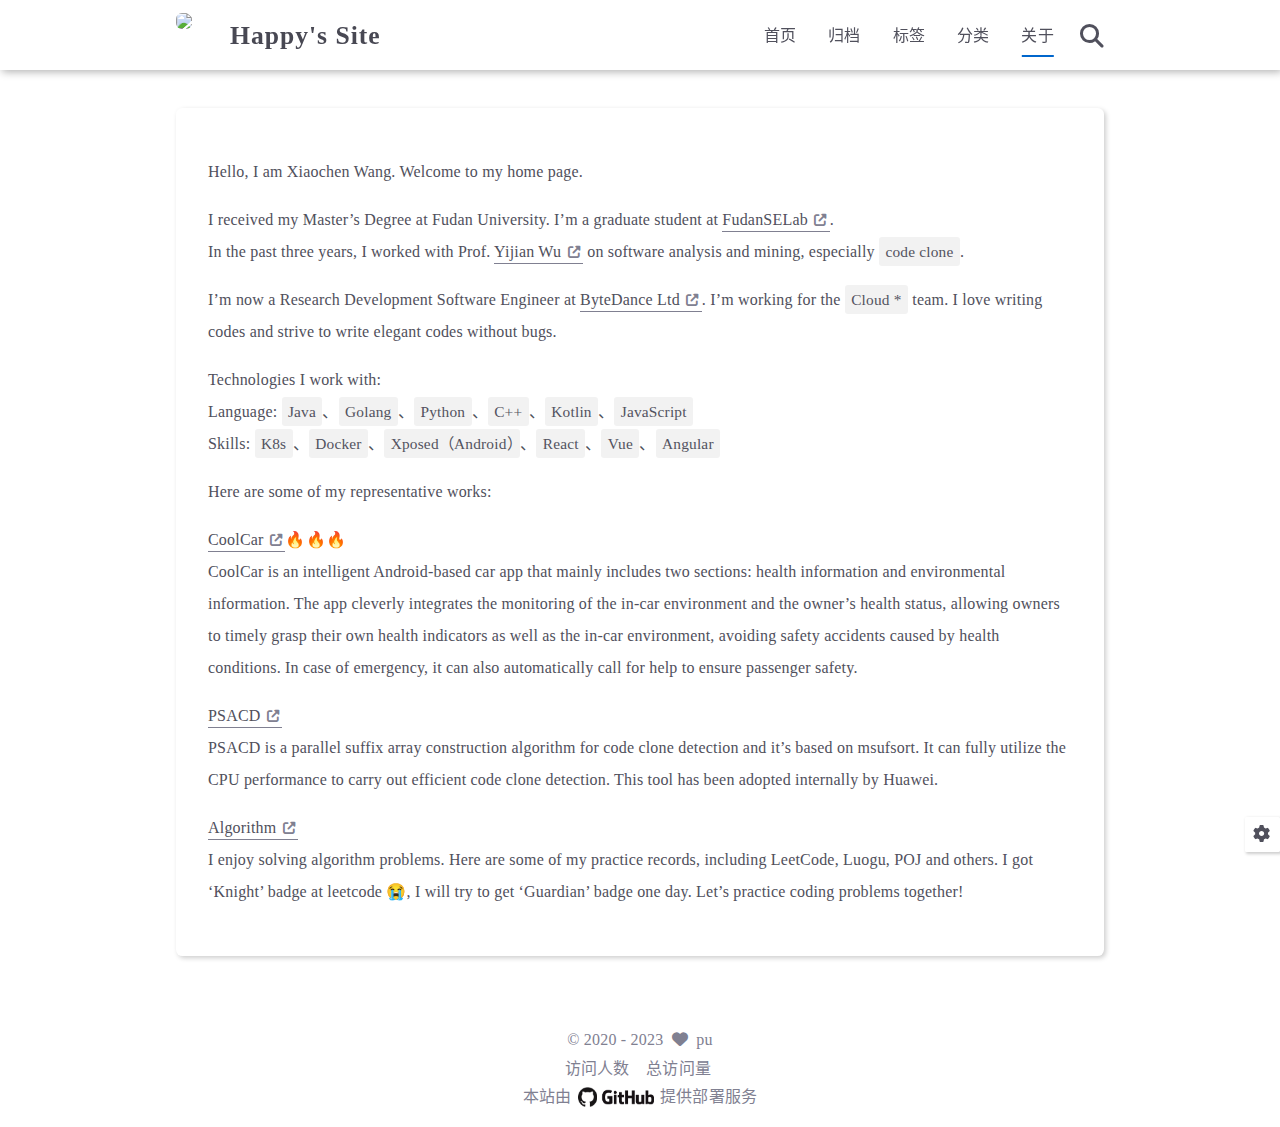
==== commit 8e9d847c: "feat(scripts): add custom.py" ====
--- a/about/index.html
+++ b/about/index.html
@@ -32,7 +32,7 @@
     <script id="hexo-configurations">
     let KEEP = window.KEEP || {}
     KEEP.hexo_config = {"hostname":"example.com","root":"/","language":"zh-CN","path":"search.xml"}
-    KEEP.theme_config = {"toc":{"enable":true,"number":true,"expand_all":true,"init_open":true},"style":{"primary_color":"#0066cc","logo":"https://i.imgtg.com/2023/06/04/OqXRIU.png","favicon":"https://i.imgtg.com/2023/06/04/OqX4FY.png","avatar":"https://i.imgtg.com/2023/06/04/OqXDRv.png","font_size": 18,"font_family":"Crimson Text, serif","hover":{"shadow":true,"scale":false},"first_screen":{"enable":true,"header_transparent":true,"background_img":"/images/bg.svg","description":"Keep writing and Keep loving.","font_color":null,"hitokoto":true},"scroll":{"progress_bar":true,"percent":false}},"local_search":{"enable":true,"preload":true},"code_copy":{},"code_block":{"tools":{"enable":true,"style":"default"},"highlight_theme":"default"},"side_tools":{},"pjax":{"enable":true},"lazyload":{"enable":true},"comment":{"enable":false,"use":"valine","valine":{"appid":null,"appkey":null,"server_urls":null,"placeholder":null},"gitalk":{"github_id":null,"github_admins":null,"repository":null,"client_id":null,"client_secret":null,"proxy":null},"twikoo":{"env_id":null,"region":null,"version":"1.6.8"},"waline":{"server_url":null,"reaction":false,"version":2}},"post":{"author_label":{"enable":true,"auto":false,"custom_label_list":["Lv999"]},"word_count":{"enable":true,"wordcount":true,"min2read":true},"img_align":"left","copyright_info":true},"version":"3.6.1"}
+    KEEP.theme_config = {"toc":{"enable":true,"number":true,"expand_all":true,"init_open":true},"style":{"primary_color":"#0066cc","logo":"https://i.imgtg.com/2023/06/04/OqXRIU.png","favicon":"https://i.imgtg.com/2023/06/04/OqX4FY.png","avatar":"https://i.imgtg.com/2023/06/04/OqXDRv.png","font_size":"16px","font_family":"Crimson Text, serif","hover":{"shadow":true,"scale":false},"first_screen":{"enable":true,"header_transparent":true,"background_img":"/images/bg.svg","description":"Keep writing and Keep loving.","font_color":null,"hitokoto":true},"scroll":{"progress_bar":true,"percent":false}},"local_search":{"enable":true,"preload":true},"code_copy":{},"code_block":{"tools":{"enable":true,"style":"default"},"highlight_theme":"default"},"side_tools":{},"pjax":{"enable":true},"lazyload":{"enable":true},"comment":{"enable":false,"use":"valine","valine":{"appid":null,"appkey":null,"server_urls":null,"placeholder":null},"gitalk":{"github_id":null,"github_admins":null,"repository":null,"client_id":null,"client_secret":null,"proxy":null},"twikoo":{"env_id":null,"region":null,"version":"1.6.8"},"waline":{"server_url":null,"reaction":false,"version":2}},"post":{"author_label":{"enable":true,"auto":false,"custom_label_list":["Lv999"]},"word_count":{"enable":true,"wordcount":true,"min2read":true},"img_align":"left","copyright_info":true},"version":"3.6.1"}
     KEEP.language_ago = {"second":"%s 秒前","minute":"%s 分钟前","hour":"%s 小时前","day":"%s 天前","week":"%s 周前","month":"%s 个月前","year":"%s 年前"}
     KEEP.language_code_block = {"copy":"复制代码","copied":"已复制","fold":"折叠代码块","folded":"已折叠"}
     KEEP.language_copy_copyright = {"copy":"复制版权信息","copied":"已复制","title":"原文标题","author":"原文作者","link":"原文链接"}
--- a/css/style.css
+++ b/css/style.css
@@ -352,7 +352,7 @@
   padding: 0;
   color: var(--text-color-3);
   font-weight: 400;
-  font-size: 15.2px;
+  font-size: 16px;
   font-family: Crimson Text, serif;
   line-height: 22px;
   letter-spacing: 0.2px;
@@ -380,14 +380,14 @@
 @media (max-width: 800px) {
   html,
   body {
-    font-size: 14.591999999999999px;
+    font-size: 15.36px;
     line-height: 21.119999999999997px;
   }
 }
 @media (max-width: 500px) {
   html,
   body {
-    font-size: 13.68px;
+    font-size: 14.4px;
     line-height: 19.8px;
   }
 }
@@ -2136,7 +2136,8 @@
 .header-wrapper .header-content .left .logo-title {
   color: var(--text-color-1);
   font-weight: bold;
-  font-size: 2rem;
+  font-size: 1.6rem;
+  font-family: 'Boogaloo', cursive;
   line-height: 1;
   letter-spacing: 1px;
 }
@@ -2616,7 +2617,6 @@
 .first-screen-container .content .description {
   color: var(--text-color-3);
   font-weight: bold;
-  font-size: 2rem;
   line-height: 1.8;
   text-align: center;
 }
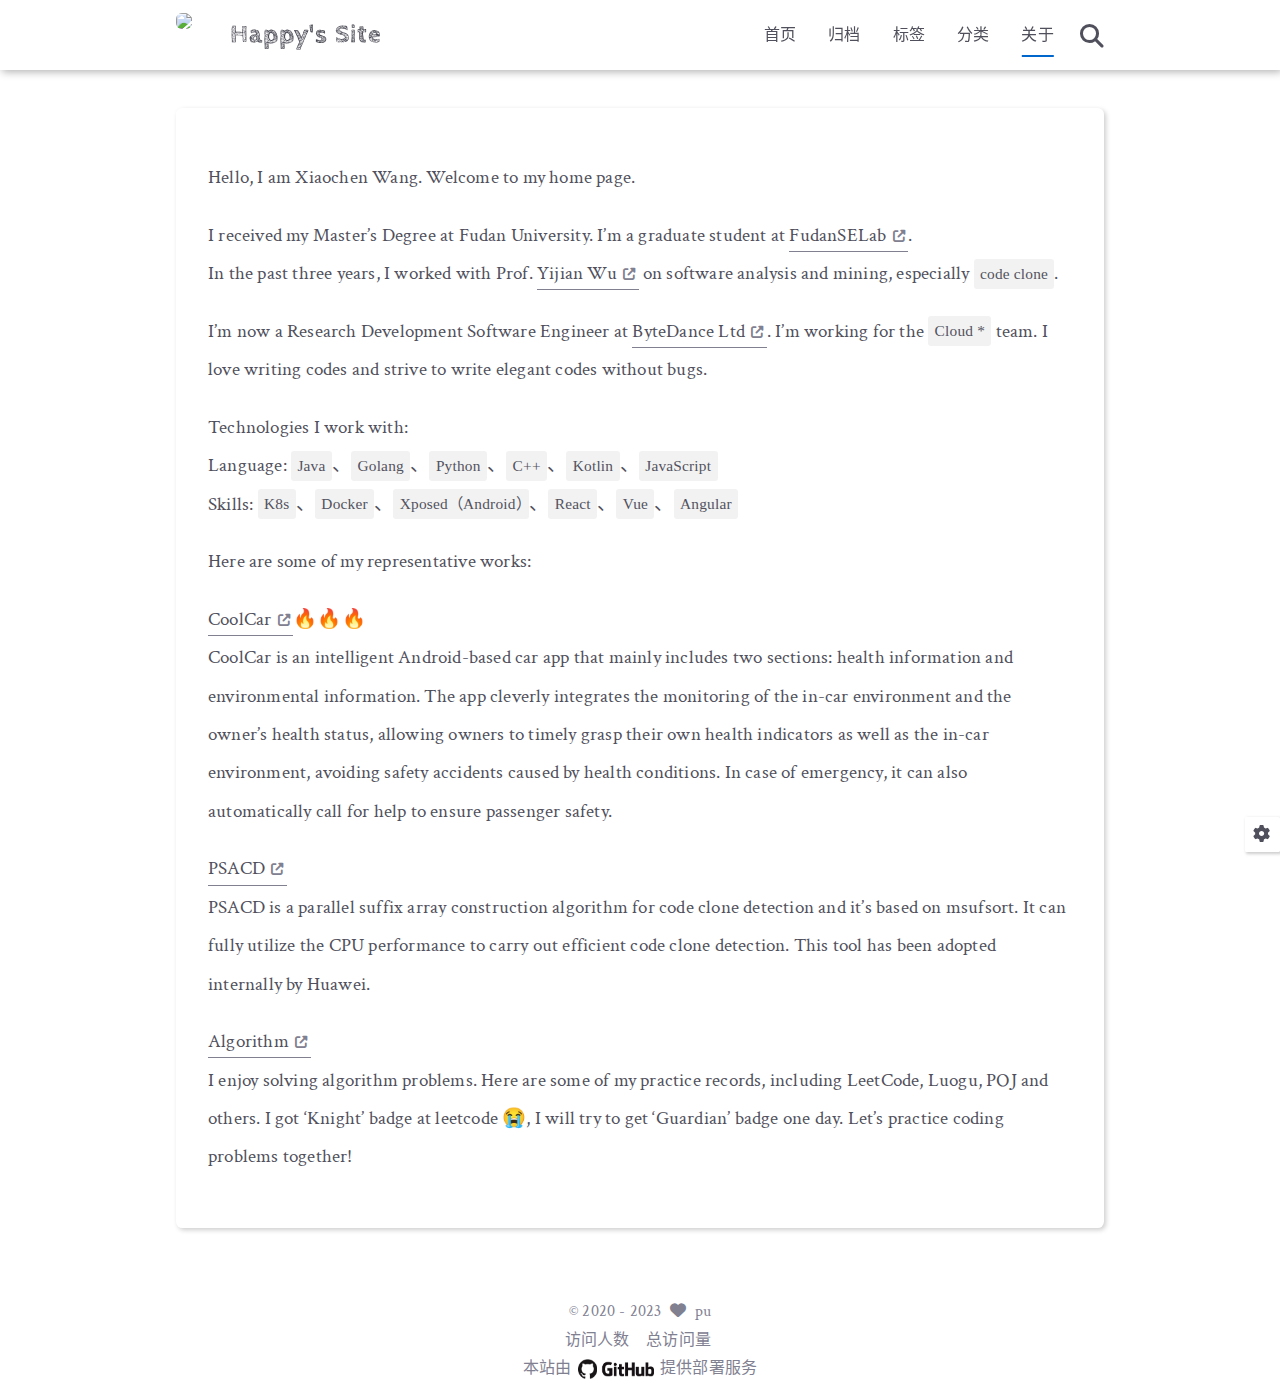
==== commit 676a204b: "feat(scripts): update custom script" ====
--- a/about/index.html
+++ b/about/index.html
@@ -18,7 +18,7 @@
 
     <link rel="shortcut icon" href="https://i.imgtg.com/2023/06/04/OqX4FY.png">
     
-<link rel="stylesheet" href="/font/css/fontawesome.min.css">
+<link rel="stylesheet" href="https://cdn.bootcdn.net/ajax/libs/font-awesome/6.4.0/css/all.min.css">
 
     
 <link rel="stylesheet" href="/font/css/regular.min.css">
@@ -28,6 +28,8 @@
 
     
 <link rel="stylesheet" href="/font/css/brands.min.css">
+
+<link href="https://fonts.font.im/css?family=Cabin+Sketch:700|Crimson+Text:400" rel="stylesheet">
 
     <script id="hexo-configurations">
     let KEEP = window.KEEP || {}
@@ -185,7 +187,7 @@
     <div class="page-template-container">
         
         
-        <div class="page-template-content keep-markdown-body">
+<div class="page-template-content keep-markdown-body" style="font-size: 1.2rem">
             
                 <p>Hello, I am Xiaochen Wang. Welcome to my home page.</p>
 <p>I received my Master’s Degree at Fudan University. I’m a graduate student at <a class="link"   target="_blank" rel="noopener" href="https://github.com/FudanSELab" >FudanSELab<i class="fas fa-external-link-alt"></i></a>.<br>In the past three years, I worked with Prof. <a class="link"   target="_blank" rel="noopener" href="https://cs.fudan.edu.cn/3f/73/c25906a278387/page.htm" >Yijian Wu<i class="fas fa-external-link-alt"></i></a> on software analysis and mining, especially <code>code clone</code>.</p>
--- a/css/style.css
+++ b/css/style.css
@@ -2137,7 +2137,7 @@
   color: var(--text-color-1);
   font-weight: bold;
   font-size: 1.6rem;
-  font-family: 'Boogaloo', cursive;
+  font-family: 'Cabin Sketch', cursive;
   line-height: 1;
   letter-spacing: 1px;
 }
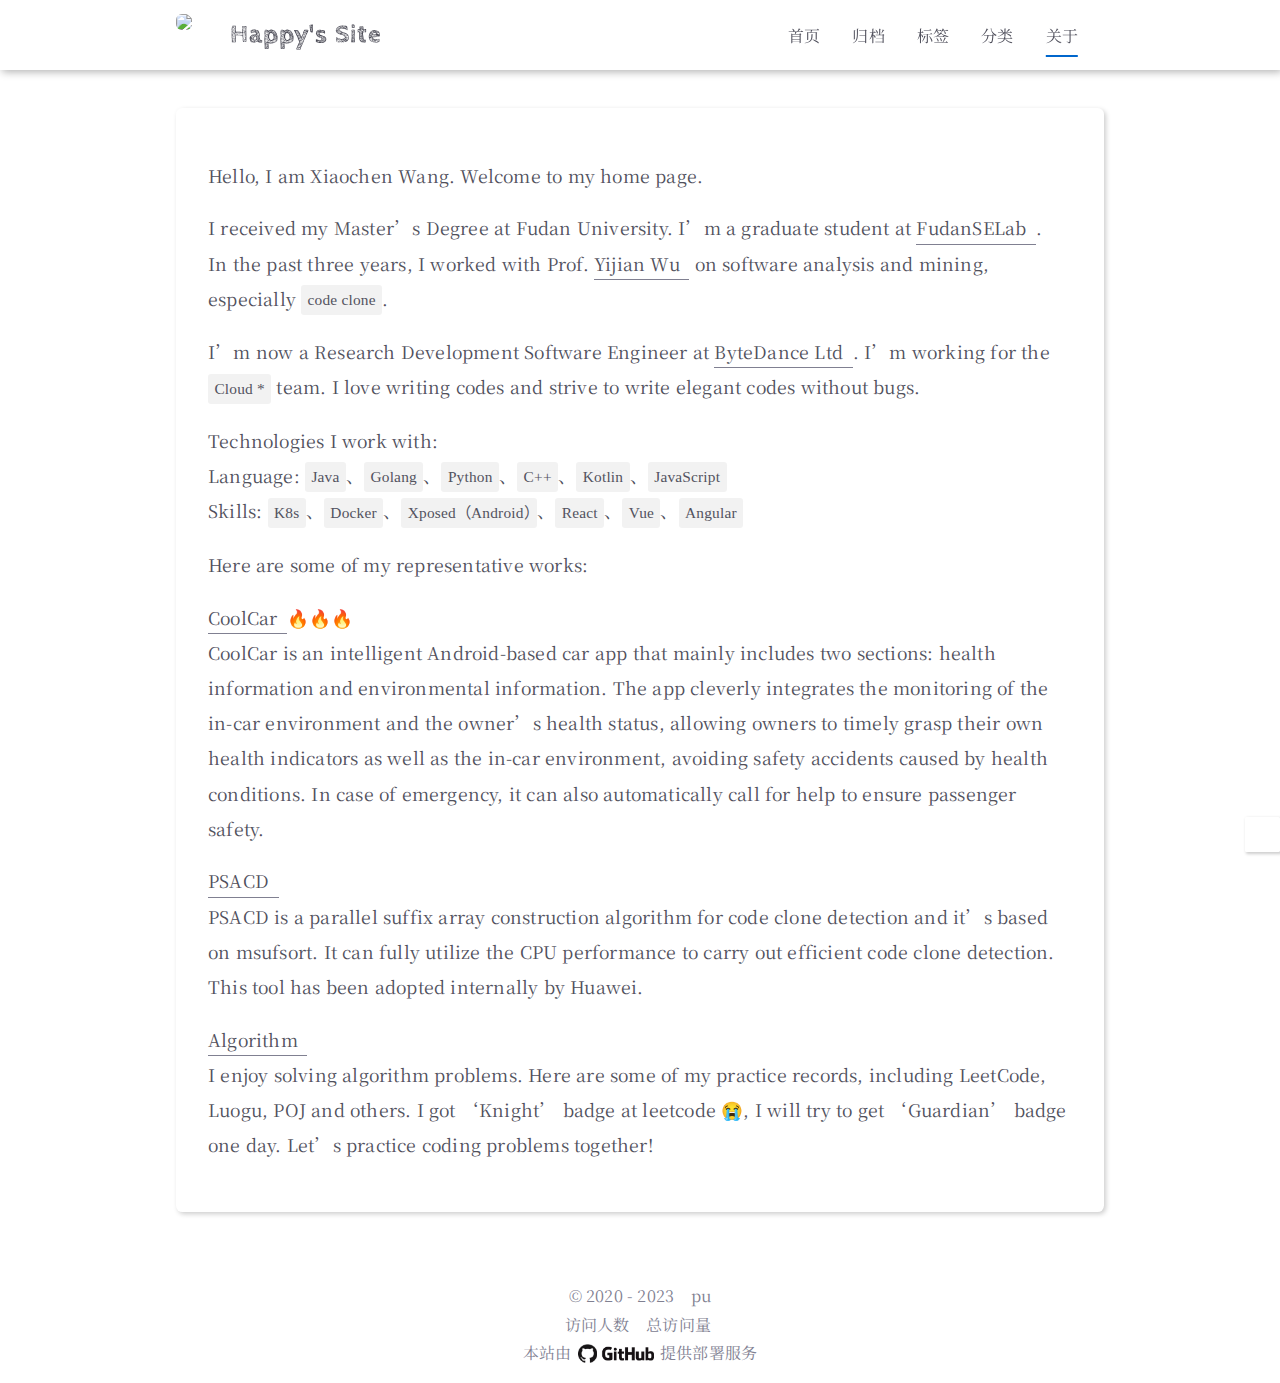
==== commit 48a6cf5d: "feat(style): publish new style" ====
--- a/about/index.html
+++ b/about/index.html
@@ -16,25 +16,18 @@
     
 <link rel="stylesheet" href="/css/style.css">
 
+<link rel="preconnect" href="https://fonts.loli.net">
+<link rel="preconnect" href="https://fonts.loli.net" crossorigin>
+<link href="https://fonts.loli.net/css2?family=Cabin+Sketch:wght@700&Crimson+Text:wght@400&Ma+Shan+Zheng&family=Noto+Serif+SC&display=swap" rel="stylesheet">
     <link rel="shortcut icon" href="https://i.imgtg.com/2023/06/04/OqX4FY.png">
-    
-<link rel="stylesheet" href="https://cdn.bootcdn.net/ajax/libs/font-awesome/6.4.0/css/all.min.css">
-
-    
-<link rel="stylesheet" href="/font/css/regular.min.css">
-
-    
-<link rel="stylesheet" href="/font/css/solid.min.css">
-
-    
-<link rel="stylesheet" href="/font/css/brands.min.css">
-
-<link href="https://fonts.font.im/css?family=Cabin+Sketch:700|Crimson+Text:400" rel="stylesheet">
-
+    <link rel="stylesheet" href="//cdn.jsdelivr.net/npm/hexo-theme-keep@3.6.1/source/font/css/fontawesome.min.css">
+    <link rel="stylesheet" href="//cdn.jsdelivr.net/npm/hexo-theme-keep@3.6.1/source/font/css/regular.min.css">
+    <link rel="stylesheet" href="//cdn.jsdelivr.net/npm/hexo-theme-keep@3.6.1/source/font/css/solid.min.css">
+    <link rel="stylesheet" href="//cdn.jsdelivr.net/npm/hexo-theme-keep@3.6.1/source/font/css/brands.min.css">
     <script id="hexo-configurations">
     let KEEP = window.KEEP || {}
     KEEP.hexo_config = {"hostname":"example.com","root":"/","language":"zh-CN","path":"search.xml"}
-    KEEP.theme_config = {"toc":{"enable":true,"number":true,"expand_all":true,"init_open":true},"style":{"primary_color":"#0066cc","logo":"https://i.imgtg.com/2023/06/04/OqXRIU.png","favicon":"https://i.imgtg.com/2023/06/04/OqX4FY.png","avatar":"https://i.imgtg.com/2023/06/04/OqXDRv.png","font_size":"16px","font_family":"Crimson Text, serif","hover":{"shadow":true,"scale":false},"first_screen":{"enable":true,"header_transparent":true,"background_img":"/images/bg.svg","description":"Keep writing and Keep loving.","font_color":null,"hitokoto":true},"scroll":{"progress_bar":true,"percent":false}},"local_search":{"enable":true,"preload":true},"code_copy":{},"code_block":{"tools":{"enable":true,"style":"default"},"highlight_theme":"default"},"side_tools":{},"pjax":{"enable":true},"lazyload":{"enable":true},"comment":{"enable":false,"use":"valine","valine":{"appid":null,"appkey":null,"server_urls":null,"placeholder":null},"gitalk":{"github_id":null,"github_admins":null,"repository":null,"client_id":null,"client_secret":null,"proxy":null},"twikoo":{"env_id":null,"region":null,"version":"1.6.8"},"waline":{"server_url":null,"reaction":false,"version":2}},"post":{"author_label":{"enable":true,"auto":false,"custom_label_list":["Lv999"]},"word_count":{"enable":true,"wordcount":true,"min2read":true},"img_align":"left","copyright_info":true},"version":"3.6.1"}
+    KEEP.theme_config = {"toc":{"enable":true,"number":true,"expand_all":true,"init_open":true},"style":{"primary_color":"#0066cc","logo":"https://i.imgtg.com/2023/06/04/OqXRIU.png","favicon":"https://i.imgtg.com/2023/06/04/OqX4FY.png","avatar":"https://i.imgtg.com/2023/06/04/OqXDRv.png","font_size":"16px","font_family":"Crimson Text, Noto Serif SC, serif","hover":{"shadow":true,"scale":false},"first_screen":{"enable":true,"header_transparent":false,"background_img":"/images/bg.svg","description":"Keep writing and Keep loving.","font_color":null,"hitokoto":true},"scroll":{"progress_bar":true,"percent":false}},"local_search":{"enable":true,"preload":true},"code_copy":{},"code_block":{"tools":{"enable":true,"style":"default"},"highlight_theme":"default"},"side_tools":{},"pjax":{"enable":true},"lazyload":{"enable":true},"comment":{"enable":false,"use":"valine","valine":{"appid":null,"appkey":null,"server_urls":null,"placeholder":null},"gitalk":{"github_id":null,"github_admins":null,"repository":null,"client_id":null,"client_secret":null,"proxy":null},"twikoo":{"env_id":null,"region":null,"version":"1.6.8"},"waline":{"server_url":null,"reaction":false,"version":2}},"post":{"author_label":{"enable":true,"auto":false,"custom_label_list":["Lv999"]},"word_count":{"enable":true,"wordcount":true,"min2read":true},"img_align":"left","copyright_info":true},"version":"3.6.1"}
     KEEP.language_ago = {"second":"%s 秒前","minute":"%s 分钟前","hour":"%s 小时前","day":"%s 天前","week":"%s 周前","month":"%s 个月前","year":"%s 年前"}
     KEEP.language_code_block = {"copy":"复制代码","copied":"已复制","fold":"折叠代码块","folded":"已折叠"}
     KEEP.language_copy_copyright = {"copy":"复制版权信息","copied":"已复制","title":"原文标题","author":"原文作者","link":"原文链接"}
@@ -187,7 +180,7 @@
     <div class="page-template-container">
         
         
-<div class="page-template-content keep-markdown-body" style="font-size: 1.2rem">
+<div class="page-template-content keep-markdown-body" style="font-size: 1.1rem">
             
                 <p>Hello, I am Xiaochen Wang. Welcome to my home page.</p>
 <p>I received my Master’s Degree at Fudan University. I’m a graduate student at <a class="link"   target="_blank" rel="noopener" href="https://github.com/FudanSELab" >FudanSELab<i class="fas fa-external-link-alt"></i></a>.<br>In the past three years, I worked with Prof. <a class="link"   target="_blank" rel="noopener" href="https://cs.fudan.edu.cn/3f/73/c25906a278387/page.htm" >Yijian Wu<i class="fas fa-external-link-alt"></i></a> on software analysis and mining, especially <code>code clone</code>.</p>
@@ -335,36 +328,20 @@
 
 
 
-
-<script src="/js/utils.js"></script>
-
-<script src="/js/main.js"></script>
-
-<script src="/js/header-shrink.js"></script>
-
-<script src="/js/back2top.js"></script>
-
-<script src="/js/dark-light-toggle.js"></script>
-
-
-
-
-
-    
-<script src="/js/local-search.js"></script>
-
-
-
-
-    
-<script src="/js/code-block.js"></script>
-
-
-
-
-    
-<script src="/js/lazyload.js"></script>
-
+<script src="//cdn.jsdelivr.net/npm/hexo-theme-keep@3.6.1/source/js/utils.js"></script><script src="//cdn.jsdelivr.net/npm/hexo-theme-keep@3.6.1/source/js/main.js"></script><script src="//cdn.jsdelivr.net/npm/hexo-theme-keep@3.6.1/source/js/header-shrink.js"></script><script src="//cdn.jsdelivr.net/npm/hexo-theme-keep@3.6.1/source/js/back2top.js"></script><script src="//cdn.jsdelivr.net/npm/hexo-theme-keep@3.6.1/source/js/dark-light-toggle.js"></script>
+
+
+
+
+    <script src="//cdn.jsdelivr.net/npm/hexo-theme-keep@3.6.1/source/js/local-search.js"></script>
+
+
+
+    <script src="//cdn.jsdelivr.net/npm/hexo-theme-keep@3.6.1/source/js/code-block.js"></script>
+
+
+
+    <script src="//cdn.jsdelivr.net/npm/hexo-theme-keep@3.6.1/source/js/lazyload.js"></script>
 
 
 <div class="post-scripts pjax">
@@ -372,9 +349,7 @@
 </div>
 
 
-    
-<script src="/js/libs/pjax.min.js"></script>
-
+    <script src="//cdn.jsdelivr.net/npm/hexo-theme-keep@3.6.1/source/js/libs/pjax.min.js"></script>
 <script>
     window.addEventListener('DOMContentLoaded', () => {
         window.pjax = new Pjax({
--- a/css/style.css
+++ b/css/style.css
@@ -353,7 +353,7 @@
   color: var(--text-color-3);
   font-weight: 400;
   font-size: 16px;
-  font-family: Crimson Text, serif;
+  font-family: Crimson Text, Noto Serif SC, serif;
   line-height: 22px;
   letter-spacing: 0.2px;
   background: var(--background-color-1);
@@ -2606,6 +2606,17 @@
   height: 100vh;
   overflow: hidden;
   background: url("/images/bg.svg") center center/cover no-repeat;
+  background-position-y: 70px;
+}
+@media (max-width: 800px) {
+  .first-screen-container {
+    background-position-y: 63px;
+  }
+}
+@media (max-width: 500px) {
+  .first-screen-container {
+    background-position-y: 56px;
+  }
 }
 .first-screen-container .content {
   position: relative;
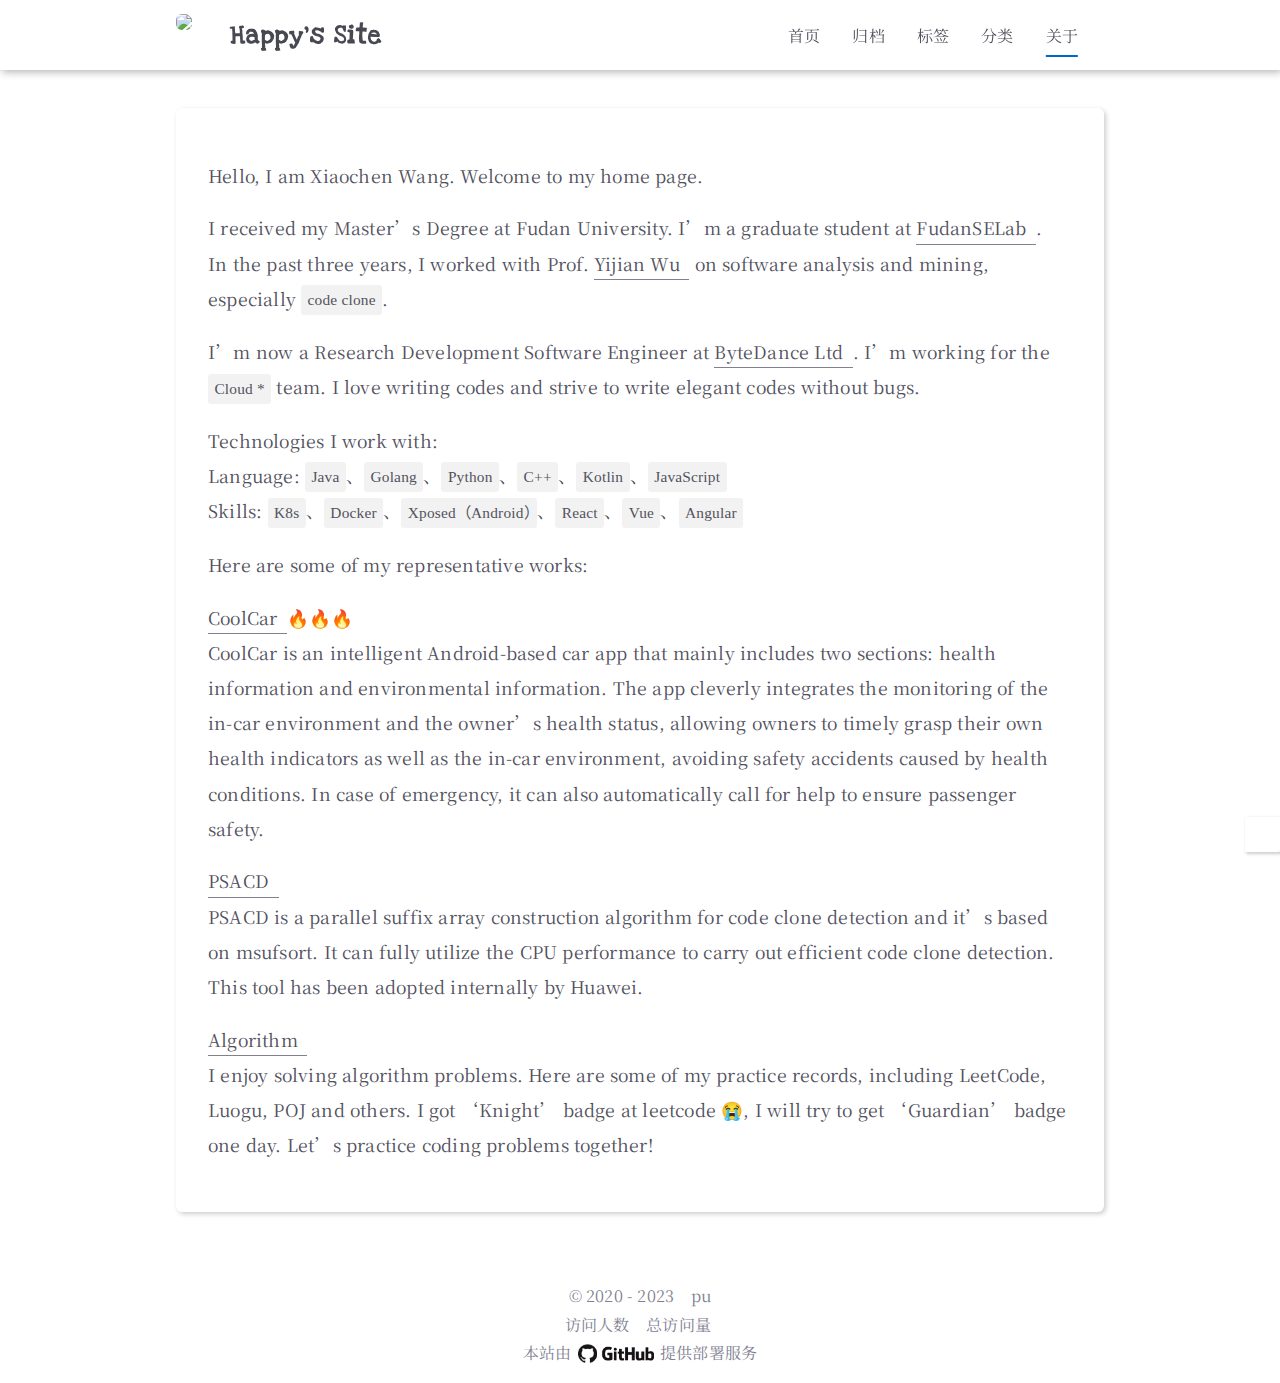
==== commit 8d0cabef: "feat(style): support dark mode" ====
--- a/about/index.html
+++ b/about/index.html
@@ -18,7 +18,7 @@
 
 <link rel="preconnect" href="https://fonts.loli.net">
 <link rel="preconnect" href="https://fonts.loli.net" crossorigin>
-<link href="https://fonts.loli.net/css2?family=Cabin+Sketch:wght@700&Crimson+Text:wght@400&Ma+Shan+Zheng&family=Noto+Serif+SC&display=swap" rel="stylesheet">
+<link href="https://fonts.loli.net/css2?&family=Love+Ya+Like+A+Sister&Crimson+Text:wght@400&Ma+Shan+Zheng&family=Noto+Serif+SC&display=swap" rel="stylesheet">
     <link rel="shortcut icon" href="https://i.imgtg.com/2023/06/04/OqX4FY.png">
     <link rel="stylesheet" href="//cdn.jsdelivr.net/npm/hexo-theme-keep@3.6.1/source/font/css/fontawesome.min.css">
     <link rel="stylesheet" href="//cdn.jsdelivr.net/npm/hexo-theme-keep@3.6.1/source/font/css/regular.min.css">
--- a/css/style.css
+++ b/css/style.css
@@ -2137,7 +2137,7 @@
   color: var(--text-color-1);
   font-weight: bold;
   font-size: 1.6rem;
-  font-family: 'Cabin Sketch', cursive;
+  font-family: 'Love Ya Like A Sister', cursive;
   line-height: 1;
   letter-spacing: 1px;
 }
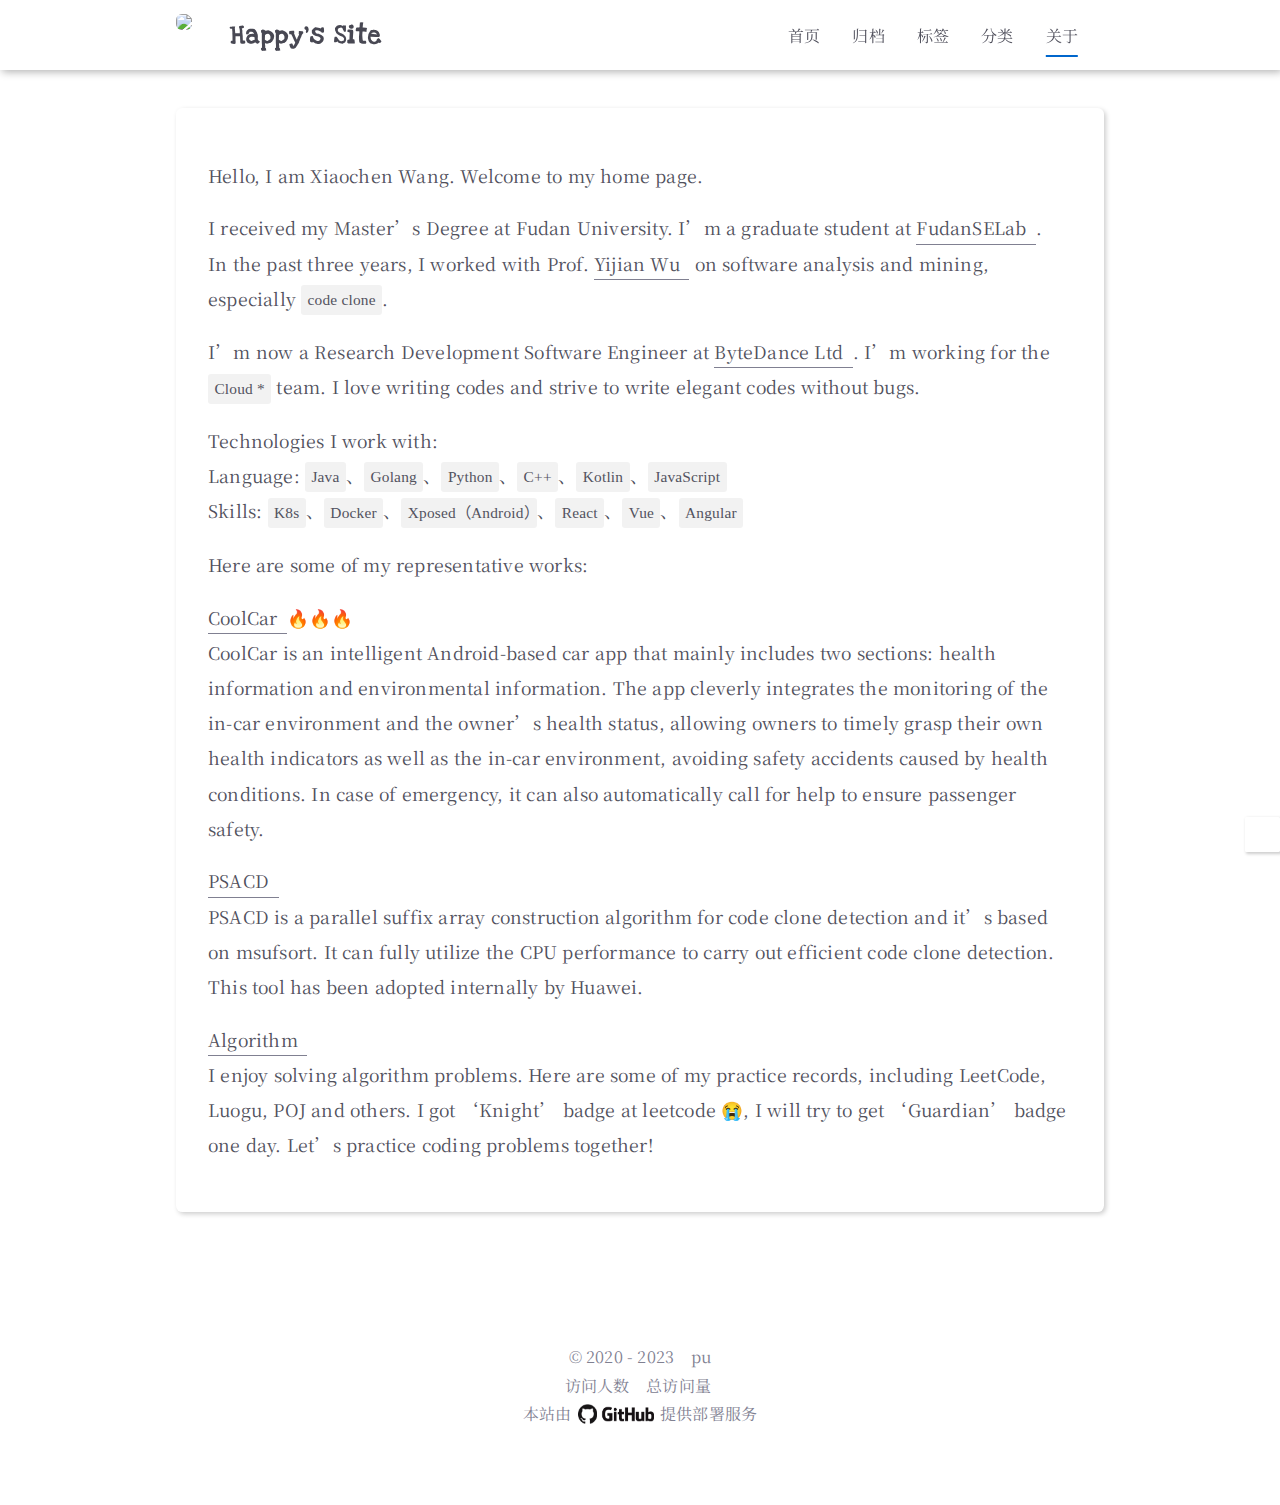
==== commit d64ad503: "feat(style): add footer style" ====
--- a/about/index.html
+++ b/about/index.html
@@ -206,7 +206,7 @@
         <div class="page-main-content-bottom">
             
 <footer class="footer">
-    <div class="info-container">
+    <div class="info-container my-footer">
         <div class="copyright-info info-item">
             &copy;
             
--- a/css/style.css
+++ b/css/style.css
@@ -3481,3 +3481,9 @@
   box-sizing: border-box;
   padding: 0.7rem 0.5rem;
 }
+.my-footer {
+  width: 100%;
+  height: 23vh;
+  overflow: hidden;
+  background: url("/images/footer-bg.svg") center center/cover no-repeat;
+}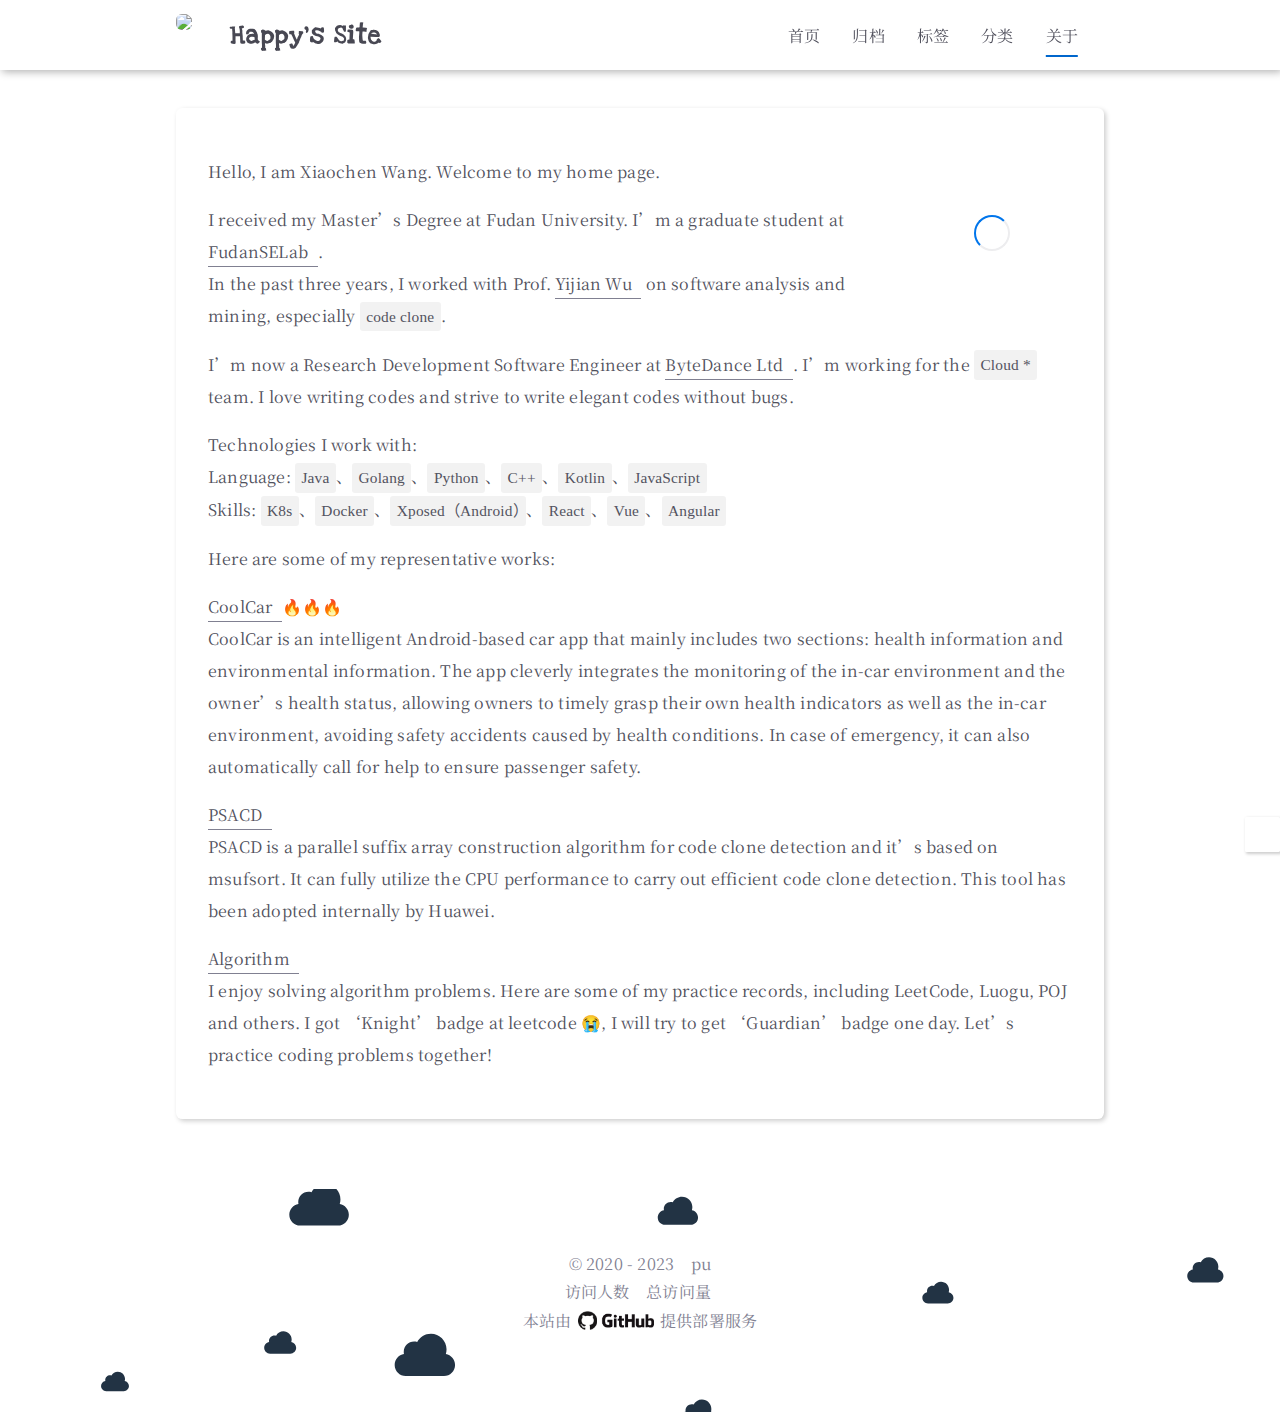
==== commit befb5e2a: "feat(style): add lengtu avatar in about" ====
--- a/about/index.html
+++ b/about/index.html
@@ -180,10 +180,17 @@
     <div class="page-template-container">
         
         
-<div class="page-template-content keep-markdown-body" style="font-size: 1.1rem">
-            
-                <p>Hello, I am Xiaochen Wang. Welcome to my home page.</p>
-<p>I received my Master’s Degree at Fudan University. I’m a graduate student at <a class="link"   target="_blank" rel="noopener" href="https://github.com/FudanSELab" >FudanSELab<i class="fas fa-external-link-alt"></i></a>.<br>In the past three years, I worked with Prof. <a class="link"   target="_blank" rel="noopener" href="https://cs.fudan.edu.cn/3f/73/c25906a278387/page.htm" >Yijian Wu<i class="fas fa-external-link-alt"></i></a> on software analysis and mining, especially <code>code clone</code>.</p>
+<div class="page-template-content keep-markdown-body" style="font-size: 1.0rem">
+            
+                <img  alt="avatar" style="margin-left: 5rem; margin-right: 1rem; max-width: 25%" align="right" 
+                     lazyload
+                     
+                     data-src="https://i.imgtg.com/2023/06/04/OqXRIU.png"
+                     
+                >
+
+<p>Hello, I am Xiaochen Wang. Welcome to my home page.</p>
+<p>I received my Master’s Degree at Fudan University. I’m a graduate student at <a class="link"   target="_blank" rel="noopener" href="http://www.se.fudan.edu.cn/" >FudanSELab<i class="fas fa-external-link-alt"></i></a>.<br>In the past three years, I worked with Prof. <a class="link"   target="_blank" rel="noopener" href="https://cs.fudan.edu.cn/3f/73/c25906a278387/page.htm" >Yijian Wu<i class="fas fa-external-link-alt"></i></a> on software analysis and mining, especially <code>code clone</code>.</p>
 <p>I’m now a Research Development Software Engineer at <a class="link"   target="_blank" rel="noopener" href="https://www.bytedance.com/" >ByteDance Ltd<i class="fas fa-external-link-alt"></i></a>. I’m working for the <code>Cloud *</code> team. I love writing codes and strive to write elegant codes without bugs.  </p>
 <p>Technologies I work with:<br>Language: <code>Java</code>、<code>Golang</code>、<code>Python</code>、<code>C++</code>、<code>Kotlin</code>、<code>JavaScript</code><br>Skills:  <code>K8s</code>、<code>Docker</code>、<code>Xposed（Android）</code>、<code>React</code>、<code>Vue</code>、<code>Angular</code></p>
 <p>Here are some of my representative works:</p>
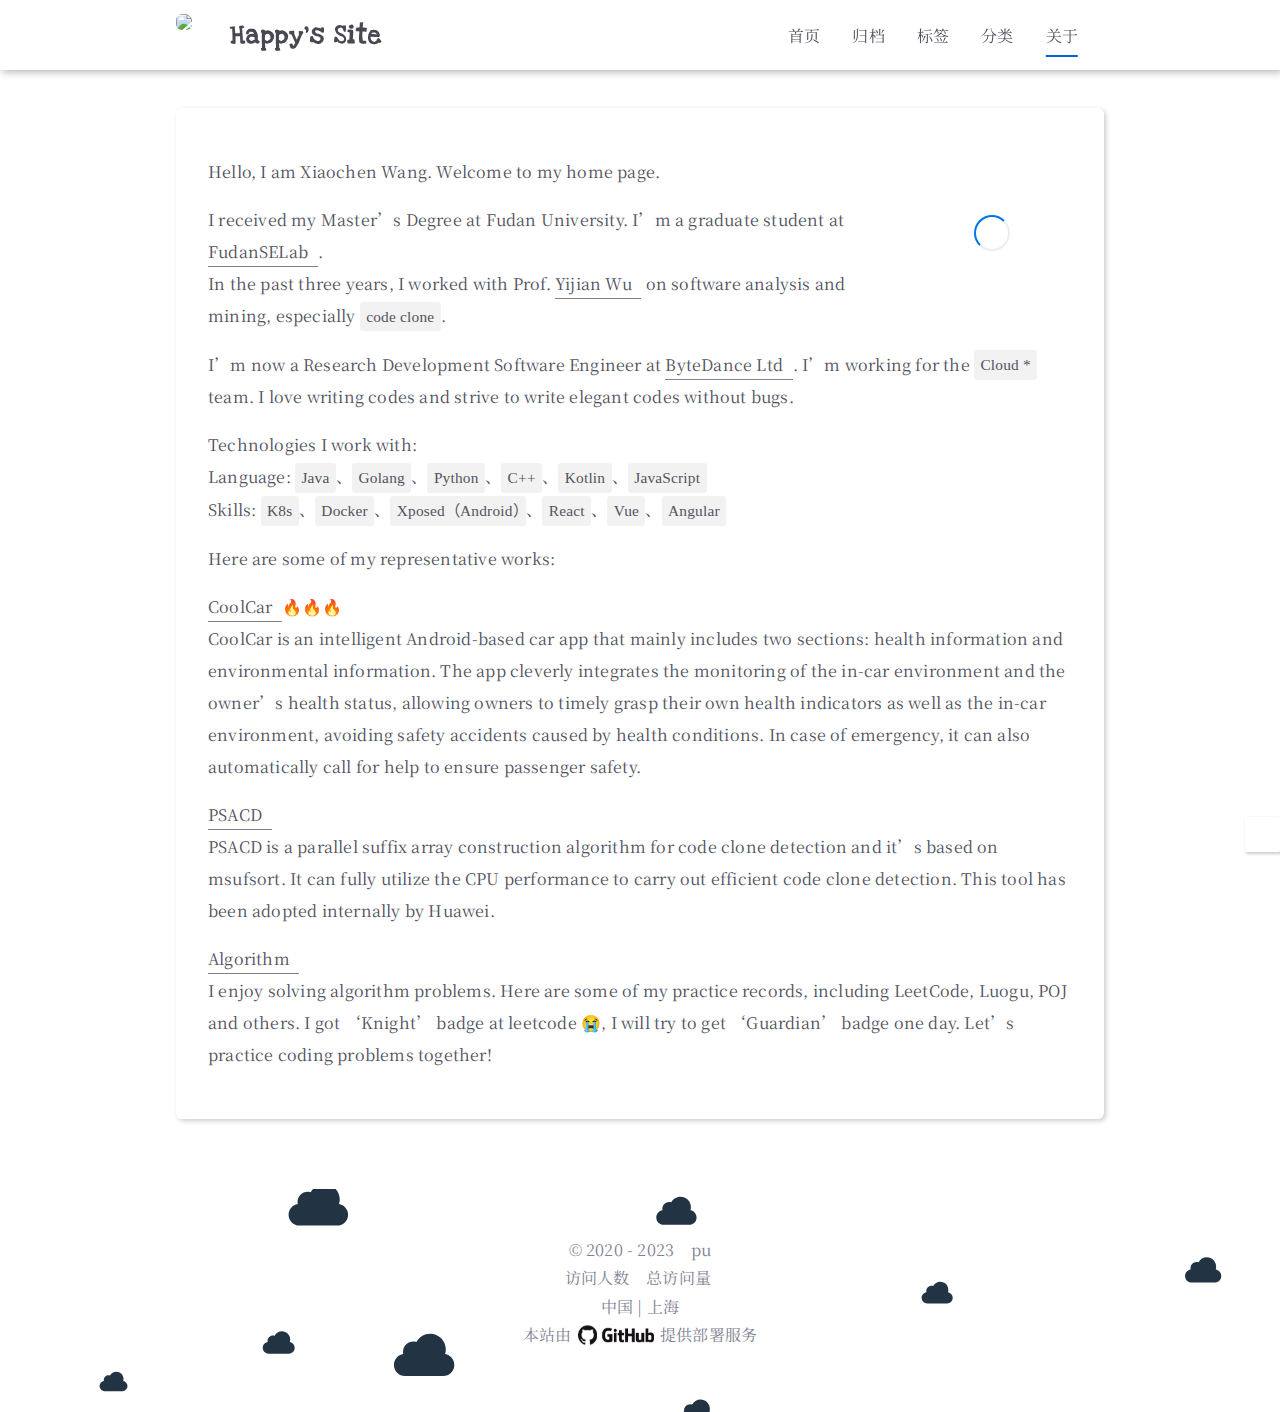
==== commit 368ced7e: "feat(style): add city as icp" ====
--- a/about/index.html
+++ b/about/index.html
@@ -240,6 +240,14 @@
 <!--        <div class="theme-info info-item">-->
 <!--            由 <a target="_blank" href="https://hexo.io">Hexo</a> 驱动&nbsp;|&nbsp;主题&nbsp;<a class="theme-version" target="_blank" href="https://github.com/XPoet/hexo-theme-keep">Keep v3.6.1</a>-->
 <!--        </div>-->
+        
+            <div class="icp-info info-item">
+                <a target="_blank" rel="nofollow"
+                   href="https://beian.miit.gov.cn"
+                >
+                    中国 | 上海
+                </a>
+            </div>
         
         
             <div class="deploy-info info-item">
